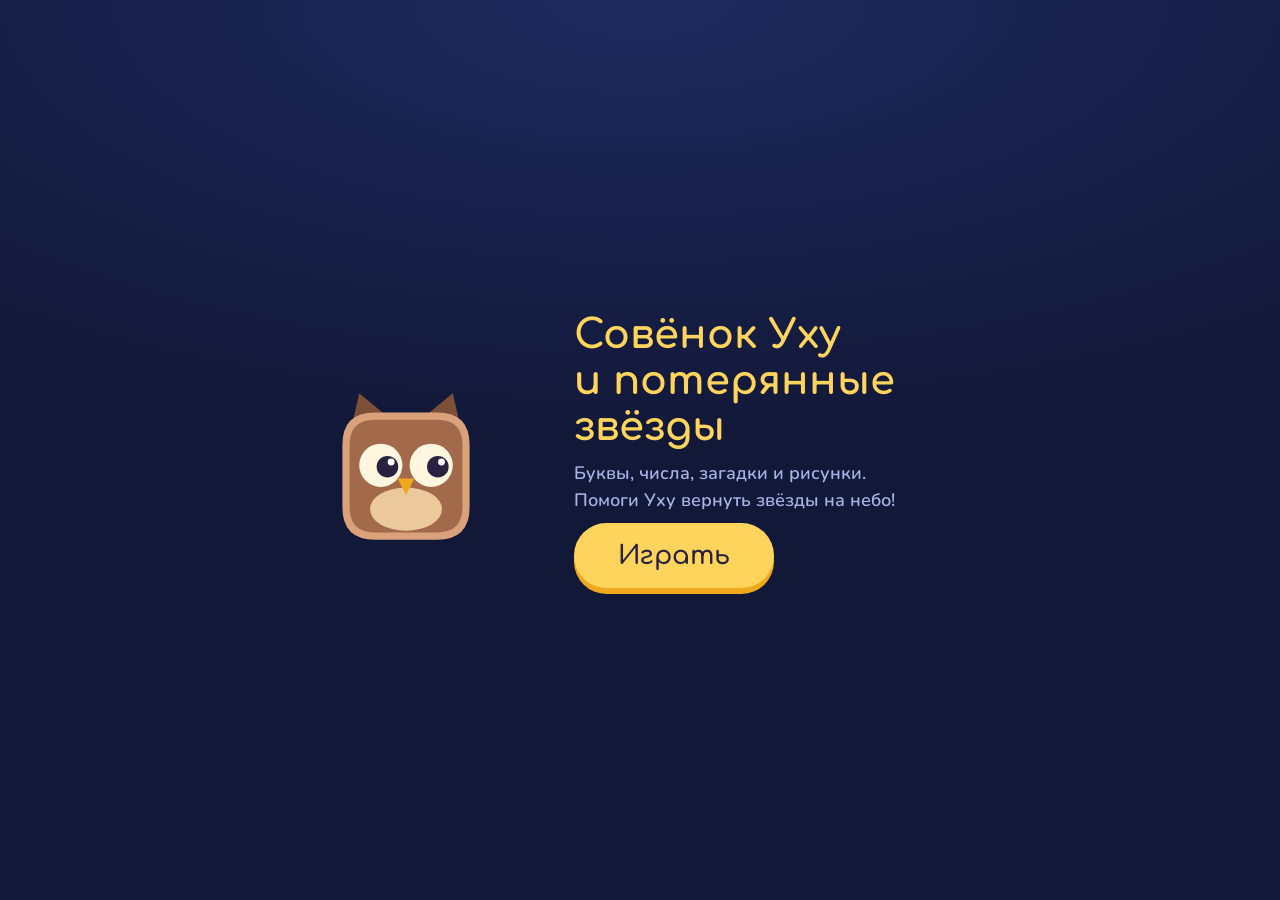
==== kidsgame/src/main/assets/index.html @ 571effa1 "Kids game 7.0: Uhu speaks (Android text-to-speech) - Native TextToSpeech bridge (ru-RU, offline when" ====
<!doctype html>
<html lang="ru">
<head>
<meta charset="utf-8">
<meta name="viewport" content="width=device-width,initial-scale=1,viewport-fit=cover">
<meta name="theme-color" content="#121838">
<title>Совёнок Уху и звёзды</title>
<style>
@font-face{font-family:"Comfortaa";src:url("fonts/Comfortaa-var.ttf") format("truetype");font-weight:300 700;font-display:swap}
@font-face{font-family:"Nunito";src:url("fonts/Nunito-var.ttf") format("truetype");font-weight:200 1000;font-display:swap}
/* Layout: one-screen phone app, a stack of full-height screens over a single night-sky world (deliberately dark-only) */
:root{
  --sky:#121838; --sky2:#1e2a5e; --card:#28357a; --card-hi:#3646a0; --line:#4a5bb8;
  --ink:#f5f2ff; --muted:#aab2e6;
  --star:#ffd45c; --star-deep:#f0a91c;
  --ok:#5fd39a; --no:#ff8a94;
  --paper:#fff6e0; --paper-ink:#2a2140;
  --f-display:'Comfortaa','Nunito',system-ui,sans-serif;
  --f-body:'Nunito',system-ui,-apple-system,'Segoe UI',Roboto,sans-serif;
  --r:22px;
  color-scheme:dark;
}
html{height:100%;box-sizing:border-box;background:var(--sky)}
*,*::before,*::after{box-sizing:inherit}
[hidden]{display:none!important}
body{height:100%;margin:0;color:var(--ink);font-family:var(--f-body);font-weight:600;font-size:18px;
  background:radial-gradient(120% 70% at 50% 0%,var(--sky2) 0%,var(--sky) 70%) var(--sky);
  -webkit-tap-highlight-color:transparent;user-select:none;-webkit-user-select:none;overflow:hidden;touch-action:manipulation}
#app{height:100%;max-width:1280px;margin:0 auto;position:relative}
.screen{position:absolute;inset:0;display:flex;flex-direction:column;padding:12px 16px 16px;gap:12px;overflow:hidden}
button{font:inherit;color:inherit;border:0;background:none;cursor:pointer;touch-action:manipulation}
button:focus-visible{outline:4px solid var(--star);outline-offset:3px}
h1,h2{font-family:var(--f-display);margin:0;text-wrap:balance;font-weight:700}

/* bars */
.bar{display:flex;align-items:center;gap:10px;min-height:52px}
.bar .grow{flex:1;min-width:0}
.icon-btn{width:52px;height:52px;border-radius:50%;background:var(--card);display:grid;place-items:center;flex:none}
.icon-btn svg{width:26px;height:26px}
.icon-btn:active{transform:scale(.92)}
.dots{display:flex;gap:8px;justify-content:center}
.dots i{width:14px;height:14px;border-radius:50%;background:var(--card-hi);transition:background .3s,transform .3s}
.dots i.done{background:var(--star);transform:scale(1.15)}
.dots i.now{background:var(--muted)}

/* start */
#start{align-items:center;justify-content:center;text-align:center;gap:20px}
#start .owl{width:min(52vw,220px)}
#start h1{font-size:clamp(30px,8vw,44px);line-height:1.15;color:var(--star)}
#start p{margin:0;color:var(--muted);max-width:30ch;line-height:1.45}
.big-btn{background:var(--star);color:var(--paper-ink);font-family:var(--f-display);font-size:26px;padding:18px 44px;border-radius:999px;box-shadow:0 6px 0 var(--star-deep)}
.big-btn:active{transform:translateY(4px);box-shadow:0 2px 0 var(--star-deep)}
.big-btn[disabled]{opacity:.45;cursor:default}

/* map */
.sky-wrap{flex:1;min-height:140px;position:relative;border-radius:var(--r);overflow:hidden;background:linear-gradient(180deg,#0b1030,#18225a)}
#skyCanvas{position:absolute;inset:0;width:100%;height:100%}
.sky-count{position:absolute;left:14px;top:10px;font-weight:800;color:var(--star);font-size:16px;letter-spacing:.02em}
.owl-row{display:flex;align-items:flex-end;gap:10px}
.owl-row .owl{width:78px;flex:none}
.bubble{flex:1;min-width:0;background:var(--paper);color:var(--paper-ink);border-radius:20px 20px 20px 6px;padding:12px 14px;font-size:17px;line-height:1.35;text-align:left}
.places{display:grid;grid-template-columns:1fr 1fr;gap:12px}
.place{background:var(--card);border-radius:var(--r);padding:12px 12px 10px;display:flex;flex-direction:column;align-items:flex-start;gap:4px;text-align:left;box-shadow:0 5px 0 #18215a;min-height:112px}
.place:active{transform:translateY(3px);box-shadow:0 2px 0 #18215a}
.place .glyph{font-family:var(--f-display);font-size:34px;line-height:1;color:var(--g)}
.place b{font-size:18px;font-weight:900;line-height:1.25}
.place small{color:var(--muted);font-size:13px;font-weight:700}
.lvl{display:flex;gap:4px;margin-top:auto}
.lvl i{width:9px;height:9px;border-radius:50%;background:var(--card-hi)}
.lvl i.on{background:var(--g)}

/* task */
.prompt{text-align:center;font-size:20px;font-weight:800;color:var(--muted);min-height:1.4em;text-wrap:balance}
.q{flex:1;min-height:0;display:flex;flex-direction:column;align-items:center;justify-content:center;gap:14px;text-align:center}
.letter{font-family:var(--f-body);font-weight:900;font-size:min(36vw,150px);line-height:1;color:var(--star)}
.letter small{font-size:.55em;margin-left:.15em;color:var(--ink)}
.word{font-weight:900;font-size:clamp(44px,15vw,78px);letter-spacing:.06em;color:var(--star);line-height:1.1}
.riddle{font-size:clamp(24px,7vw,32px);font-weight:800;line-height:1.35;max-width:22ch}
.pic{font-size:min(30vw,130px);line-height:1.1}
.shadow-card{background:var(--paper);border-radius:50%;width:min(52vw,220px);aspect-ratio:1;max-width:100%;display:grid;place-items:center}
.sil{filter:brightness(0);opacity:.85;font-size:min(30vw,130px);line-height:1}
.grp{display:flex;flex-wrap:wrap;justify-content:center;gap:4px;max-width:92%;font-size:clamp(30px,9vw,44px);line-height:1.1}
.grp .x{position:relative;opacity:.35}
.grp .x::after{content:"";position:absolute;left:-4%;right:-4%;top:48%;height:5px;border-radius:3px;background:var(--no);transform:rotate(-20deg)}
.eq{display:flex;align-items:center;justify-content:center;gap:8px;flex-wrap:wrap}
.eq .grp{max-width:40%}
.op{font-size:44px;font-weight:900;color:var(--star)}
.expr{font-size:clamp(40px,13vw,64px);font-weight:900;font-variant-numeric:tabular-nums;letter-spacing:.04em}
.expr .gap{display:inline-block;min-width:1.1em;border-bottom:6px solid var(--star);color:var(--star)}
.row{display:flex;flex-wrap:wrap;justify-content:center;align-items:center;gap:8px}
.row .cell{width:min(14vw,62px);aspect-ratio:1;display:grid;place-items:center;border-radius:14px;background:var(--card)}
.row .cell svg{width:80%;height:80%}
.row .cell.ask{border:3px dashed var(--star);background:none;color:var(--star);font-size:30px;font-weight:900}
.row.nums .cell{font-size:clamp(24px,7vw,32px);font-weight:900;font-variant-numeric:tabular-nums}
.row.mem .cell{width:min(17vw,76px);font-size:min(11vw,48px)}
.hintdots{display:flex;flex-wrap:wrap;justify-content:center;gap:6px;max-width:300px}
.hintdots i{width:18px;height:18px;border-radius:50%;background:var(--star)}
.hintdots i.minus{background:none;border:3px solid var(--no)}
.countdown{font-family:var(--f-display);font-size:28px;color:var(--star);text-align:center;padding:20px}
.slots{display:flex;gap:8px;justify-content:center;flex-wrap:wrap}
.slot{min-width:86px;height:64px;border-radius:14px;border:3px dashed var(--line);display:grid;place-items:center;font-size:30px;font-weight:900;padding:0 10px}
.slot.full{border:3px solid var(--ok);background:rgba(95,211,154,.15)}

.opts{display:grid;gap:12px;grid-template-columns:repeat(var(--cols,3),1fr)}
.opt{background:var(--card);border-radius:var(--r);min-height:96px;display:grid;place-items:center;padding:8px;box-shadow:0 5px 0 #18215a;transition:background .2s,opacity .2s}
.opt:active{transform:translateY(3px);box-shadow:0 2px 0 #18215a}
.opt .emo{font-size:clamp(46px,14vw,64px);line-height:1}
.opt .num{font-size:clamp(38px,11vw,52px);font-weight:900;font-variant-numeric:tabular-nums}
.opt .wd{font-size:clamp(26px,8vw,36px);font-weight:900;letter-spacing:.05em}
.opt svg{width:60px;height:60px}
.opt.ok{background:var(--ok);color:var(--paper-ink);box-shadow:0 5px 0 #2e9a68}
.opt.no{opacity:.35;animation:shake .4s}
.opt.hint{animation:pulse 1s infinite}
.opt.gone{visibility:hidden}
.opt.syl .wd{font-size:30px}
@keyframes shake{20%,60%{transform:translateX(-8px)}40%,80%{transform:translateX(8px)}}
@keyframes pulse{50%{box-shadow:0 0 0 6px var(--star)}}

/* reward */
#reward{align-items:center;justify-content:center;text-align:center;gap:18px}
.bigstar{width:min(56vw,230px);animation:pop .9s cubic-bezier(.2,1.6,.4,1) both, glow 2s 1s infinite}
@keyframes pop{from{transform:scale(0) rotate(-120deg)}to{transform:none}}
@keyframes glow{50%{filter:drop-shadow(0 0 22px var(--star))}}
#reward h2{font-size:clamp(28px,8vw,38px);color:var(--star)}
#reward p{margin:0;color:var(--muted);font-size:19px;max-width:28ch;line-height:1.4}

/* studio */
.studio-cards{display:grid;grid-template-columns:1fr;gap:12px}
.gallery{display:grid;grid-template-columns:repeat(4,1fr);gap:8px}
.gallery img{width:100%;aspect-ratio:4/3;object-fit:cover;border-radius:10px;background:var(--paper)}
.label{font-size:14px;font-weight:800;letter-spacing:.06em;text-transform:uppercase;color:var(--muted)}
.empty{color:var(--muted);font-size:15px}
.canvas-wrap{flex:1;min-height:0;display:flex;align-items:center;justify-content:center}
#paint{background:#fff;border-radius:16px;touch-action:none;max-width:100%;max-height:100%}
.tools{display:flex;flex-wrap:wrap;gap:8px;justify-content:center}
.sw{width:40px;height:40px;border-radius:50%;border:3px solid transparent;flex:none}
.sw.on{border-color:var(--ink);transform:scale(1.12)}
.tool{height:44px;min-width:44px;padding:0 12px;border-radius:999px;background:var(--card);font-weight:800;font-size:15px;display:inline-flex;align-items:center;justify-content:center;gap:6px}
.tool.on{background:var(--star);color:var(--paper-ink)}
.tool .dot{border-radius:50%;background:currentColor}
.stamps{display:flex;gap:6px;justify-content:center;flex-wrap:wrap}
.stamps button{font-size:28px;width:44px;height:44px;border-radius:12px;background:var(--card)}
.stamps button.on{background:var(--star)}

/* parents */
#parents{background:var(--sky);overflow-y:auto}
.pcard{background:var(--card);border-radius:18px;padding:14px;display:flex;flex-direction:column;gap:10px}
.prow{display:flex;align-items:center;gap:10px}
.prow .grow{flex:1;min-width:0}
.prow small{display:block;color:var(--muted);font-size:14px;line-height:1.3}
.step{width:44px;height:44px;border-radius:50%;background:var(--card-hi);font-size:24px;font-weight:900}
.lvnum{width:28px;text-align:center;font-size:22px;font-weight:900;color:var(--star);font-variant-numeric:tabular-nums}
.toggle{min-width:76px;height:40px;border-radius:999px;background:var(--card-hi);font-weight:800;font-size:15px}
.toggle.on{background:var(--ok);color:var(--paper-ink)}
.danger{background:none;border:2px solid var(--no);color:var(--no);border-radius:999px;padding:10px 16px;font-weight:800}
.note{color:var(--muted);font-size:14px;line-height:1.45;margin:0}
.hold{position:relative;overflow:hidden}
.hold::after{content:"";position:absolute;inset:auto 0 0 0;height:4px;background:var(--star);transform:scaleX(0);transform-origin:left}
.hold.holding::after{transition:transform 1.2s linear;transform:scaleX(1)}
.ico{font-size:1.25em;margin-right:.35em;vertical-align:-.1em}
.prompt.hinted{color:var(--star)}
.praise{position:absolute;left:50%;top:38%;transform:translate(-50%,-50%);font-family:var(--f-display);font-size:clamp(34px,10vw,48px);color:var(--star);text-shadow:0 4px 0 #0b1030;pointer-events:none;z-index:6;white-space:nowrap;animation:praise 1.1s ease-out forwards}
@keyframes praise{0%{opacity:0;transform:translate(-50%,-30%) scale(.6)}25%{opacity:1;transform:translate(-50%,-50%) scale(1.1)}80%{opacity:1}100%{opacity:0;transform:translate(-50%,-80%) scale(1)}}
.icon-btn.off{opacity:.45}
.toast{position:absolute;left:50%;bottom:24px;transform:translateX(-50%);background:var(--paper);color:var(--paper-ink);padding:10px 16px;border-radius:999px;font-weight:800;font-size:15px;white-space:nowrap;z-index:5}

.lid{transform-box:fill-box;transform-origin:center top;transform:scaleY(0);animation:blink 5s infinite}
@keyframes blink{0%,92%,100%{transform:scaleY(0)}95%{transform:scaleY(1)}}
@media (prefers-reduced-motion:reduce){*{animation:none!important;transition:none!important}}
@media (max-height:640px){.place{min-height:92px}.opt{min-height:80px}.owl-row .owl{width:60px}}

/* ---- neon runner (Geometry Dash-like look, own art) ---- */
:root{--neon:#29e3ff;--neon2:#ff4fd8;--lime:#4dffa8}
.places .place{min-height:88px;padding:10px 12px 8px}
.places .place .glyph{font-size:28px}
.timepill{align-self:center;background:var(--card);border-radius:999px;padding:4px 14px;font-size:14px;font-weight:800;color:var(--muted);font-variant-numeric:tabular-nums}
.timepill.low{color:var(--paper-ink);background:var(--star)}
.banner{position:absolute;left:50%;top:calc(env(safe-area-inset-top,0px) + 70px);transform:translateX(-50%);background:var(--star);color:var(--paper-ink);padding:10px 18px;border-radius:999px;font-weight:900;font-size:16px;z-index:8;white-space:nowrap;box-shadow:0 6px 0 var(--star-deep);animation:bannerIn .4s both}
@keyframes bannerIn{from{transform:translate(-50%,-30px);opacity:0}}

#run{gap:10px}
.qcard{flex:0 0 38%;min-height:0;background:var(--card);border-radius:var(--r);display:flex;flex-direction:column;padding:10px 12px;gap:6px;overflow:hidden}
.qcard .prompt{font-size:18px;min-height:0}
.qcard .q{gap:8px}
.qcard .letter{font-size:min(24vw,15vh)}
.qcard .word{font-size:clamp(36px,11vw,60px)}
.qcard .pic{font-size:min(22vw,14vh)}
.qcard .riddle{font-size:clamp(19px,5.6vw,26px)}
.qcard .grp{font-size:clamp(22px,6.5vw,32px)}
.qcard .expr{font-size:clamp(32px,10vw,50px)}
.qcard .shadow-card{width:min(34vw,22vh)}
.qcard .sil{font-size:min(20vw,13vh)}
.qcard .row .cell{width:min(11vw,46px)}
.qcard .row.mem .cell{width:min(14vw,58px);font-size:min(9vw,36px)}
.qcard .slot{min-width:70px;height:52px;font-size:24px}
.qcard .hintdots i{width:14px;height:14px}
.qcard .owl{width:70px!important}
.runmsg{display:flex;flex-direction:column;align-items:center;gap:6px}
.runmsg b{font-family:var(--f-display);font-size:clamp(26px,8vw,36px);color:var(--neon);text-shadow:0 0 14px rgba(41,227,255,.6)}
.runmsg small{color:var(--muted);font-size:15px;font-weight:700}
.stage{flex:1;min-height:200px;position:relative;border-radius:var(--r);overflow:hidden;touch-action:none}
.stage canvas,#chCanvas{position:absolute;inset:0;width:100%;height:100%;display:block}
.portals{position:absolute;right:3%;top:5%;bottom:17%;width:47%;display:flex;flex-direction:column;justify-content:center;gap:8px}
.portal{flex:1;max-height:104px;min-height:50px;border-radius:999px;border:4px solid var(--pc,#29e3ff);background:rgba(8,12,40,.78);box-shadow:0 0 16px var(--pc),inset 0 0 12px var(--pc);display:grid;place-items:center;padding:4px 10px;animation:portalIn .35s both}
.portal .emo{font-size:clamp(30px,9vw,44px);line-height:1}
.portal .num{font-size:clamp(30px,9vw,40px);font-weight:900;font-variant-numeric:tabular-nums}
.portal .wd{font-size:clamp(17px,5.2vw,25px);font-weight:900;letter-spacing:.04em}
.portal svg{width:40px;height:40px}
.portal.ok{--pc:#5fd39a;background:rgba(95,211,154,.4)}
.portal.no{opacity:.3;filter:grayscale(1);animation:shake .4s}
.portal.hint{animation:pulse 1s infinite}
.portals.out .portal{transition:opacity .25s,transform .25s;opacity:0;transform:scale(1.15)}
@keyframes portalIn{from{transform:translateX(70px);opacity:0}}

/* challenge */
#chal{padding:0;gap:0;background:#060818}
.hud{position:absolute;left:0;right:0;top:0;display:flex;align-items:center;gap:10px;padding:calc(env(safe-area-inset-top,0px) + 10px) 14px 10px;z-index:2}
.pbar{flex:1;height:14px;border-radius:999px;background:rgba(255,255,255,.12);overflow:hidden;border:2px solid rgba(255,255,255,.25)}
.pbar i{display:block;height:100%;width:0;background:linear-gradient(90deg,var(--lime),var(--neon));border-radius:999px}
.hud .pct{font-weight:900;font-variant-numeric:tabular-nums;min-width:3.2em;text-align:right}
.attempt{position:absolute;left:0;right:0;top:calc(env(safe-area-inset-top,0px) + 72px);text-align:center;font-family:var(--f-display);font-size:22px;color:rgba(255,255,255,.8);pointer-events:none;z-index:2}
.chover{position:absolute;inset:0;display:flex;align-items:center;justify-content:center;padding:16px;background:rgba(6,8,24,.6);z-index:3}
.chcard{background:var(--card);border-radius:24px;padding:22px 18px;display:flex;flex-direction:column;align-items:center;gap:12px;text-align:center;max-width:340px;width:100%}
.chcard h2{color:var(--star);font-size:28px}
.chcard p{margin:0;color:var(--muted);line-height:1.4}
.btnrow{display:flex;gap:10px;flex-wrap:wrap;justify-content:center}
.btn2{background:var(--card-hi);border-radius:999px;padding:12px 20px;font-weight:900;font-size:17px}
.btn2.main{background:var(--star);color:var(--paper-ink);box-shadow:0 4px 0 var(--star-deep)}
.btn2:active{transform:translateY(2px)}
.levels{display:flex;flex-direction:column;gap:12px;overflow-y:auto;min-height:0}
.lvcard{background:var(--card);border-radius:var(--r);padding:14px;display:flex;flex-direction:column;gap:8px;border:2px solid var(--lc,var(--neon));box-shadow:0 0 14px rgba(41,227,255,.15)}
.lvcard.locked{opacity:.55;border-color:var(--line);box-shadow:none}
.lvhead{display:flex;align-items:baseline;gap:10px}
.lvhead b{font-family:var(--f-display);font-size:20px;flex:1;min-width:0}
.diff{color:var(--star);letter-spacing:2px;font-size:18px}
.lvmeta{color:var(--muted);font-size:14px;font-weight:700}

/* wardrobe */
.skins{display:grid;grid-template-columns:repeat(3,1fr);gap:10px;overflow-y:auto;min-height:0;padding-bottom:8px}
.skin{background:var(--card);border-radius:18px;padding:10px 6px 8px;display:flex;flex-direction:column;align-items:center;gap:4px;border:3px solid transparent}
.skin.on{border-color:var(--star)}
.skin canvas{width:64px;height:64px}
.skin b{font-size:15px}
.skin small{color:var(--muted);font-size:12px;font-weight:800}
.skin.locked canvas{opacity:.3;filter:grayscale(1)}

/* lock & pin */
#lock{align-items:center;justify-content:center;text-align:center;gap:16px}
#lock .owl{width:min(46vw,190px)}
#lock h1{font-size:clamp(30px,8vw,40px);color:var(--star)}
#lock p{margin:0;color:var(--muted);max-width:30ch;line-height:1.45;font-size:18px}
.clock{font-family:var(--f-display);font-size:clamp(36px,11vw,52px);color:var(--ink);font-variant-numeric:tabular-nums}
.linkbtn{color:var(--muted);font-weight:800;font-size:15px;padding:10px 14px;border-radius:999px;border:2px solid var(--line)}
#pin{align-items:center;justify-content:center;gap:18px;text-align:center}
#pin h2{font-size:22px;max-width:22ch}
#pin p{margin:0;color:var(--muted);font-size:15px;min-height:1.3em}
.pindots{display:flex;gap:14px}
.pindots i{width:20px;height:20px;border-radius:50%;border:3px solid var(--muted)}
.pindots i.on{background:var(--star);border-color:var(--star)}
.pindots.bad{animation:shake .4s}
.pinpad{display:grid;grid-template-columns:repeat(3,72px);gap:14px}
.pinpad button{width:72px;height:72px;border-radius:50%;background:var(--card);font-size:28px;font-weight:900}
.pinpad button:active{background:var(--card-hi)}
.seg{display:flex;flex-wrap:wrap;gap:6px}
.seg button{padding:8px 12px;border-radius:999px;background:var(--card-hi);font-weight:800;font-size:15px}
.seg button.on{background:var(--star);color:var(--paper-ink)}
.ptitle{font-weight:900;font-size:17px}


/* v3: attempts, friends, modes, builder */
.dots i.gold{background:var(--star);transform:scale(1.15)}
.dots i.half{background:#c9d2ff;transform:scale(1.05)}
.dots i.miss{background:var(--no)}
.tries{margin-left:.5em;color:var(--no);letter-spacing:2px;font-size:.95em}
.portals.cool .portal:not(.ok){opacity:.55;pointer-events:none}
.bigstar.dim{filter:grayscale(1) brightness(.6);animation:pop .9s cubic-bezier(.2,1.6,.4,1) both}
.modes{flex-wrap:nowrap;overflow-x:auto;padding-bottom:4px;flex:none}
.modes button{white-space:nowrap}
.wscroll{overflow-y:auto;min-height:0;display:flex;flex-direction:column;gap:10px;padding-bottom:10px}
.wscroll .skins{overflow:visible;flex:none;min-height:auto}
#bName{font-size:17px!important;white-space:nowrap;overflow:hidden;text-overflow:ellipsis;min-width:0}
.bstage{min-height:240px}
.btools{flex:none}
.btools .tool{height:40px;padding:0 10px;font-size:14px}
#bPos{width:100%;accent-color:var(--star)}
#build .bar .btn2{padding:10px 14px;font-size:15px}

/* ===== landscape layout (the app is locked to landscape) ===== */
.screen{padding:10px max(14px,env(safe-area-inset-right,0px)) 10px max(14px,env(safe-area-inset-left,0px));gap:10px}
.col{display:flex;flex-direction:column;gap:10px;min-width:0;min-height:0}
.scroll{overflow-y:auto}
.split{flex:1;min-height:0;display:flex;gap:14px}
.split>.col{flex:1}
.panel{flex:0 0 clamp(220px,34%,320px)!important}
.bar{min-height:44px}
.icon-btn{width:44px;height:44px}
.icon-btn svg{width:22px;height:22px}
#start,#reward,#lock{flex-direction:row;align-items:center;justify-content:center;gap:clamp(18px,5vw,48px);text-align:left}
#start .col,#reward .col,#lock .col{align-items:flex-start;max-width:420px}
#start .owl{width:auto;height:min(62vh,230px)}
#start h1{font-size:clamp(26px,6.5vh,40px)}
#reward .bigstar{width:auto;height:min(58vh,220px)}
#reward h2{font-size:clamp(24px,7vh,34px)}
#reward p{font-size:17px}
#lock .owl{width:auto;height:min(56vh,200px)}
#lock h1{font-size:clamp(26px,7vh,38px)}
#lock .clock{font-size:clamp(32px,10vh,48px)}
#map{flex-direction:row;gap:14px}
.mapL{flex:1.05;display:flex;flex-direction:column;gap:8px;min-width:0;min-height:0}
.mapL .sky-wrap{min-height:90px}
.mapL .owl-row .owl{width:56px}
.mapL .bubble{font-size:14px;padding:8px 12px;line-height:1.3}
#map .places{flex:1;grid-template-columns:repeat(3,1fr);grid-template-rows:1fr 1fr;align-content:stretch;gap:10px}
#map .places .place{min-height:0;padding:10px}
#map .places .place b{font-size:16px;line-height:1.3}
#map .places .place small{font-size:12px}
#map .places .place .glyph{font-size:26px}
#run{flex-direction:row;gap:12px}
#run .qcard{flex:0 0 40%;height:100%;padding:8px 12px 10px}
.qbar{min-height:44px;gap:8px}
.qbar .dots i{width:12px;height:12px}
.qcard .prompt{font-size:16px}
.qcard .letter{font-size:min(26vh,15vw)}
.qcard .word{font-size:clamp(32px,11vh,56px)}
.qcard .pic{font-size:min(22vh,12vw)}
.qcard .riddle{font-size:clamp(17px,5vh,24px)}
.qcard .grp{font-size:clamp(20px,6vh,30px)}
.qcard .expr{font-size:clamp(28px,10vh,46px)}
.qcard .shadow-card{width:min(36vh,22vw)}
.qcard .sil{font-size:min(22vh,13vw)}
.qcard .row .cell{width:min(10vh,5.5vw,46px)}
.qcard .row.mem .cell{width:min(13vh,7vw,58px);font-size:min(8vh,4.5vw,34px)}
.qcard .slot{min-width:60px;height:46px;font-size:22px}
#run .stage{flex:1;height:100%;min-height:0}
.portals{width:44%;top:4%;bottom:15%;gap:6px}
.portal{min-height:40px;max-height:92px}
.portal .emo{font-size:clamp(26px,8vh,40px)}
.portal .num{font-size:clamp(24px,8vh,36px)}
.portal .wd{font-size:clamp(15px,4.6vh,22px)}
.hud .attempt{position:static;font-size:16px;white-space:nowrap;min-width:6.5em;text-align:center}
.hud{padding:8px max(14px,env(safe-area-inset-right,0px)) 8px max(14px,env(safe-area-inset-left,0px))}
.chcard{max-width:420px}
#chsel .levels{display:grid;grid-template-columns:repeat(auto-fill,minmax(250px,1fr));align-content:start}
#chsel #modeHelp{margin:0}
.wscroll .skins,.skins{grid-template-columns:repeat(auto-fill,minmax(104px,1fr))}
.skin canvas{width:66px;height:66px}
.pgrid{display:grid;grid-template-columns:repeat(auto-fill,minmax(300px,1fr));gap:12px;overflow-y:auto;min-height:0;align-content:start;padding-bottom:10px}
#parents{overflow:hidden}
#pin{flex-direction:row;gap:clamp(24px,6vw,60px)}
#pin .col{align-items:center;text-align:center;max-width:260px}
.pinpad{grid-template-columns:repeat(3,58px);gap:10px}
.pinpad button{width:58px;height:58px;font-size:24px}
#studio .gallery{grid-template-columns:repeat(3,1fr)}
#studio .owl-row .owl{width:64px}
.studio-cards .place{min-height:100px}
#draw .split{gap:12px}
#draw .canvas-wrap{flex:1}
#draw .panel{justify-content:center}
#draw .sw{width:34px;height:34px}
#draw .stamps button{width:38px;height:38px;font-size:24px}
#draw .tool{height:38px}
#draw .bar .prompt{font-size:16px}
#build .bstage{flex:1;min-height:0}
#build .btools{justify-content:flex-start}
#build .seg button{padding:6px 10px;font-size:14px}
.toast{bottom:16px}
.banner{top:calc(env(safe-area-inset-top,0px) + 12px)}

/* v5: keys, accessories */
.gatekeys{display:grid;grid-template-columns:repeat(3,1fr);gap:12px}
.keycard{min-height:130px}
.keycard.got{border:3px solid var(--star)}
.keycard .glyph{font-size:34px}
.chtimer{font-weight:900;color:var(--star);font-variant-numeric:tabular-nums;font-size:18px}

/* v6: emotions */
.herocv{cursor:pointer;touch-action:manipulation;flex:none;display:block}
#mapHero{width:88px;height:88px}
#startHero{width:min(64vh,240px);height:min(64vh,240px)}
.rewArt{position:relative;flex:none}
#rewHero{position:absolute;right:-30%;bottom:-12%;width:62%;height:62%}

/* v6: new task types */
.gapl{display:inline-block;min-width:.8em;border-bottom:5px solid var(--star);color:var(--star);line-height:1}
.qcard .pic.sm{font-size:min(13vh,8vw)}
.house{display:flex;flex-direction:column;align-items:center}
.roof{width:150px;height:54px;background:var(--star);clip-path:polygon(50% 0,100% 100%,0 100%);display:flex;align-items:flex-end;justify-content:center;color:var(--paper-ink);font-weight:900;font-size:26px;padding-bottom:2px}
.rooms{display:flex;border:4px solid var(--star);border-top:0;border-radius:0 0 10px 10px}
.rooms span{width:62px;height:52px;display:grid;place-items:center;font-size:30px;font-weight:900}
.rooms span+span{border-left:4px solid var(--star)}
.q{color:var(--star)}
.cmp{display:flex;align-items:center;justify-content:center;gap:12px;width:100%}
.cmp .cmpgrp{max-width:40%}
.cmpgap{font-size:34px;font-weight:900;color:var(--star);border:3px dashed var(--star);border-radius:12px;padding:0 12px;line-height:1.3}
.qcard .riddle.story{font-size:clamp(15px,4.6vh,21px);line-height:1.4;max-width:30ch}
.sudoku{display:grid;grid-template-columns:repeat(4,1fr);gap:3px;width:min(52vh,210px);aspect-ratio:1}
.sc{background:var(--card-hi);border-radius:6px;display:grid;place-items:center;font-size:min(6vh,24px);line-height:1}
.sc.ask{border:3px dashed var(--star);background:none;color:var(--star);font-weight:900}
.sc.empty{background:rgba(255,255,255,.06)}
.sudoku .sc:nth-child(4n+3){margin-left:4px}
.sudoku .sc:nth-child(n+9){margin-top:4px}
.sudoku .sc:nth-child(n+13){margin-top:0}
.qcard .row.seq .cell{width:min(14vh,7vw,60px);font-size:min(8vh,4.4vw,34px)}
.arrow{color:var(--muted);font-size:20px;font-weight:900}
.qcard .row.seq{flex-wrap:nowrap;gap:4px}
.qcard .word{font-size:clamp(26px,min(11vh,4.6vw),56px);letter-spacing:.03em}

.swatch{display:inline-block;width:14px;height:14px;border-radius:4px;border:2px solid;vertical-align:-2px;margin-right:5px}
#progCode{width:100%;font:12px/1.35 monospace;background:var(--card-hi);color:var(--ink);border:0;border-radius:10px;padding:8px;word-break:break-all;resize:vertical}
</style>
</head>
<body>

<svg width="0" height="0" style="position:absolute" aria-hidden="true">
  <symbol id="owl" viewBox="0 0 100 112">
    <path d="M20 34 L27 6 L44 24 Z" fill="#7d4f36"/>
    <path d="M80 34 L73 6 L56 24 Z" fill="#7d4f36"/>
    <ellipse cx="50" cy="64" rx="39" ry="44" fill="#a2694a"/>
    <path d="M13 60 Q2 84 22 100 Q20 80 24 64 Z" fill="#7d4f36"/>
    <path d="M87 60 Q98 84 78 100 Q80 80 76 64 Z" fill="#7d4f36"/>
    <ellipse cx="50" cy="78" rx="24" ry="27" fill="#ecc99d"/>
    <path d="M38 72 q4 4 8 0 M54 72 q4 4 8 0 M44 84 q4 4 8 0 M38 94 q4 4 8 0 M54 94 q4 4 8 0" stroke="#c9a173" stroke-width="2.4" fill="none" stroke-linecap="round"/>
    <circle cx="34" cy="46" r="16" fill="#fff6e0"/><circle cx="66" cy="46" r="16" fill="#fff6e0"/>
    <circle cx="36" cy="47" r="8" fill="#2a2140"/><circle cx="64" cy="47" r="8" fill="#2a2140"/>
    <circle cx="39" cy="44" r="2.6" fill="#fff"/><circle cx="67" cy="44" r="2.6" fill="#fff"/>
    <ellipse class="lid" cx="34" cy="38" rx="17" ry="17" fill="#a2694a"/>
    <ellipse class="lid" cx="66" cy="38" rx="17" ry="17" fill="#a2694a"/>
    <path d="M44 57 L56 57 L50 68 Z" fill="#f0a91c"/>
    <path d="M36 108 l4 -6 l4 6 M56 108 l4 -6 l4 6" stroke="#f0a91c" stroke-width="3.5" fill="none" stroke-linecap="round" stroke-linejoin="round"/>
  </symbol>
  <symbol id="i-home" viewBox="0 0 24 24"><path d="M3 11 12 3l9 8v10h-6v-6H9v6H3z" fill="currentColor"/></symbol>
  <symbol id="i-music" viewBox="0 0 24 24"><path d="M9 17.5V5l11-2v12.5" stroke="currentColor" stroke-width="2.2" fill="none" stroke-linejoin="round"/><circle cx="6.5" cy="17.5" r="3" fill="currentColor"/><circle cx="17.5" cy="15.5" r="3" fill="currentColor"/></symbol>
  <symbol id="i-speak" viewBox="0 0 24 24"><path d="M4 9h4l5-4v14l-5-4H4z" fill="currentColor"/><path d="M16 8a5 5 0 0 1 0 8M18.5 5.5a8.5 8.5 0 0 1 0 13" stroke="currentColor" stroke-width="2" fill="none" stroke-linecap="round"/></symbol>
  <symbol id="i-gear" viewBox="0 0 24 24"><path d="M12 8.5a3.5 3.5 0 1 0 0 7 3.5 3.5 0 0 0 0-7Zm9 4.6v-2.2l-2.4-.6a7 7 0 0 0-.7-1.7l1.3-2.1-1.6-1.6-2.1 1.3a7 7 0 0 0-1.7-.7L13.1 3h-2.2l-.6 2.4a7 7 0 0 0-1.7.7L6.5 4.8 4.9 6.4l1.3 2.1a7 7 0 0 0-.7 1.7L3 10.9v2.2l2.4.6c.2.6.4 1.2.7 1.7l-1.3 2.1 1.6 1.6 2.1-1.3c.5.3 1.1.5 1.7.7l.6 2.5h2.2l.6-2.5c.6-.2 1.2-.4 1.7-.7l2.1 1.3 1.6-1.6-1.3-2.1c.3-.5.5-1.1.7-1.7z" fill="currentColor"/></symbol>
  <symbol id="star" viewBox="0 0 100 100"><path d="M50 4 L62 36 L96 38 L69 59 L79 93 L50 73 L21 93 L31 59 L4 38 L38 36 Z" fill="#ffd45c" stroke="#f0a91c" stroke-width="4" stroke-linejoin="round"/></symbol>
  <symbol id="owl-sleep" viewBox="0 0 100 112">
    <path d="M20 34 L27 6 L44 24 Z" fill="#7d4f36"/><path d="M80 34 L73 6 L56 24 Z" fill="#7d4f36"/>
    <ellipse cx="50" cy="64" rx="39" ry="44" fill="#a2694a"/>
    <path d="M13 60 Q2 84 22 100 Q20 80 24 64 Z" fill="#7d4f36"/><path d="M87 60 Q98 84 78 100 Q80 80 76 64 Z" fill="#7d4f36"/>
    <ellipse cx="50" cy="78" rx="24" ry="27" fill="#ecc99d"/>
    <path d="M24 46 Q34 54 44 46 M56 46 Q66 54 76 46" stroke="#2a2140" stroke-width="3.5" fill="none" stroke-linecap="round"/>
    <path d="M44 57 L56 57 L50 68 Z" fill="#f0a91c"/>
    <text x="74" y="22" font-family="Comfortaa,sans-serif" font-size="14" fill="#ffd45c">z</text><text x="84" y="12" font-family="Comfortaa,sans-serif" font-size="10" fill="#ffd45c">z</text>
  </symbol>
</svg>

<div id="app">
  <section class="screen" id="start">
    <canvas class="herocv" id="startHero" aria-label="Совёнок Уху — нажми на него"></canvas>
    <div class="col">
      <h1>Совёнок Уху<br>и потерянные звёзды</h1>
      <p>Буквы, числа, загадки и рисунки. Помоги Уху вернуть звёзды на небо!</p>
      <button class="big-btn" id="playBtn">Играть</button>
    </div>
  </section>

  <section class="screen" id="map" hidden>
    <div class="mapL">
    <div class="bar">
      <div class="grow"><h2 id="skyTitle" style="font-size:20px">Небо № 1</h2></div>
      <button class="icon-btn music-btn" aria-label="Музыка"><svg><use href="#i-music"/></svg></button>
      <button class="icon-btn hold" id="gearBtn" aria-label="Для взрослых: удерживай"><svg><use href="#i-gear"/></svg></button>
    </div>
    <div class="sky-wrap"><canvas id="skyCanvas"></canvas><div class="sky-count" id="skyCount"></div></div>
    <div class="timepill" id="timePill" hidden></div>
    <div class="owl-row">
      <canvas class="herocv" id="mapHero" aria-label="Совёнок Уху — нажми на него"></canvas>
      <div class="bubble" id="bubble"></div>
    </div>
    </div>
    <div class="places">
      <button class="place" data-go="read" style="--g:#4dffa8"><span class="glyph">Аа</span><b>Лес букв</b><span class="lvl" data-lvl="read"></span></button>
      <button class="place" data-go="math" style="--g:#29e3ff"><span class="glyph">2+3</span><b>Река чисел</b><span class="lvl" data-lvl="math"></span></button>
      <button class="place" data-go="logic" style="--g:#c78bff"><span class="glyph">?!</span><b>Пещера загадок</b><span class="lvl" data-lvl="logic"></span></button>
      <button class="place" data-go="chal" style="--g:#ff4fd8"><span class="glyph">▲▲</span><b>Испытание</b><small id="chalNote">5 режимов и строитель</small></button>
      <button class="place" data-go="art" style="--g:#ffb36b"><span class="glyph">✎</span><b>Мастерская</b><small>рисуем и сочиняем</small></button>
      <button class="place" data-go="ward" style="--g:#ffd45c"><span class="glyph">◆</span><b>Гардероб</b><small id="wardNote">наряды Уху</small></button>
    </div>
  </section>

  <section class="screen" id="run" hidden>
    <div class="qcard">
      <div class="bar qbar">
        <button class="icon-btn" data-home aria-label="На карту"><svg><use href="#i-home"/></svg></button>
        <div class="grow dots" id="dots"></div>
        <button class="icon-btn" id="sayBtn" aria-label="Повторить задание"><svg><use href="#i-speak"/></svg></button>
        <button class="icon-btn music-btn" aria-label="Музыка"><svg><use href="#i-music"/></svg></button>
      </div>
      <div class="prompt" id="prompt"></div><div class="q" id="q"></div>
    </div>
    <div class="stage" id="runStage"><canvas id="runCanvas"></canvas><div class="portals" id="portals"></div></div>
  </section>

  <section class="screen" id="chsel" hidden>
    <div class="bar">
      <button class="icon-btn" data-home aria-label="На карту"><svg><use href="#i-home"/></svg></button>
      <h2 class="grow" style="font-size:22px">Испытание</h2>
      <span class="chtimer" id="chTimer"></span>
      <button class="icon-btn music-btn" aria-label="Музыка"><svg><use href="#i-music"/></svg></button>
    </div>
    <div class="seg modes" id="modeTabs"></div>
    <p class="note" id="modeHelp" style="font-size:15px"></p>
    <div class="levels" id="levels"></div>
  </section>

  <section class="screen" id="chal" hidden>
    <canvas id="chCanvas"></canvas>
    <div class="hud">
      <button class="icon-btn" id="chHome" aria-label="Выйти"><svg><use href="#i-home"/></svg></button>
      <div class="pbar"><i id="chBar"></i></div>
      <span class="pct" id="chPct">0%</span>
      <span class="attempt" id="chAttempt"></span>
      <button class="icon-btn music-btn" aria-label="Музыка"><svg><use href="#i-music"/></svg></button>
    </div>
    <div class="chover" id="chOver" hidden>
      <div class="chcard">
        <h2 id="chOverTitle">Уровень пройден!</h2>
        <p id="chOverText"></p>
        <div class="btnrow"><button class="btn2" id="chAgain">Ещё раз</button><button class="btn2 main" id="chToList">К уровням</button></div>
      </div>
    </div>
  </section>

  <section class="screen" id="gate" hidden>
    <div class="bar">
      <button class="icon-btn" data-home aria-label="На карту"><svg><use href="#i-home"/></svg></button>
      <h2 class="grow" style="font-size:22px">Испытание закрыто</h2>
    </div>
    <div class="split">
      <div class="col" style="justify-content:center">
        <div class="owl-row"><svg class="owl"><use href="#owl"/></svg><div class="bubble" id="gateText"></div></div>
      </div>
      <div class="col" style="justify-content:center"><div class="gatekeys" id="gateKeys"></div></div>
    </div>
  </section>

  <section class="screen" id="wardrobe" hidden>
    <div class="bar">
      <button class="icon-btn" data-home aria-label="На карту"><svg><use href="#i-home"/></svg></button>
      <h2 class="grow" style="font-size:22px">Гардероб</h2>
    </div>
    <div class="wscroll">
      <div class="label">Друзья Уху — выбери, кто бежит</div>
      <div class="skins" id="heroes"></div>
      <div class="label" id="skinsLabel">Цвет</div>
      <div class="skins" id="skins"></div>
      <div class="label" id="accLabel">Аксессуар</div>
      <div class="skins" id="accs"></div>
    </div>
  </section>

  <section class="screen" id="build" hidden>
    <div class="bar">
      <button class="icon-btn" id="bBack" aria-label="Назад"><svg><use href="#i-home"/></svg></button>
      <h2 class="grow" style="font-size:20px" id="bName">Мой уровень</h2>
      <button class="btn2" id="bTest">Проверить</button>
      <button class="btn2 main" id="bSave">Сохранить</button>
    </div>
    <div class="split">
      <div class="col">
        <div class="stage bstage"><canvas id="bCanvas"></canvas></div>
        <input type="range" id="bPos" min="-1" max="294" step="1" value="-1" aria-label="Прокрутка уровня">
      </div>
      <div class="col panel scroll">
        <div class="label">Старт</div>
        <div class="seg" id="bModes"></div>
        <div class="label">Музыка</div>
        <div class="seg" id="bMusic"></div>
        <div class="label">Фон</div>
        <div class="seg" id="bBg"></div>
        <div class="label">Что ставим</div>
        <div class="tools btools" id="bTools"></div>
        <p class="note" style="font-size:13px;margin:0">Тап по клетке — поставить или убрать. Двигай поле пальцем.</p>
        <div><button class="btn2" id="bClear">Очистить</button></div>
      </div>
    </div>
  </section>

  <section class="screen" id="lock" hidden>
    <svg class="owl"><use href="#owl-sleep"/></svg>
    <div class="col">
    <h1>Уху спит</h1>
    <p id="lockText">Время игры закончилось. Отдохни, погуляй, а потом возвращайся!</p>
    <div class="clock" id="lockClock"></div>
    <p id="lockAt"></p>
    <button class="linkbtn hold" id="lockAdult">Для взрослых</button>
    </div>
  </section>

  <section class="screen" id="pin" hidden>
    <div class="col">
      <h2 id="pinTitle">Код для взрослых</h2>
      <div class="pindots" id="pinDots"><i></i><i></i><i></i><i></i></div>
      <p id="pinMsg"></p>
    </div>
    <div class="pinpad" id="pinPad">
      <button data-k="1">1</button><button data-k="2">2</button><button data-k="3">3</button>
      <button data-k="4">4</button><button data-k="5">5</button><button data-k="6">6</button>
      <button data-k="7">7</button><button data-k="8">8</button><button data-k="9">9</button>
      <button data-k="x" aria-label="Отмена" style="font-size:26px">✕</button><button data-k="0">0</button><button data-k="b" aria-label="Стереть">⌫</button>
    </div>
  </section>

  <section class="screen" id="parents" hidden>
    <div class="bar">
      <button class="icon-btn" id="parentsBack" aria-label="Назад"><svg><use href="#i-home"/></svg></button>
      <h2 class="grow" style="font-size:22px">Для взрослых</h2>
    </div>
    <div class="pgrid">
    <div class="pcard">
      <div class="ptitle">Голос Уху</div>
      <div class="prow"><div class="grow">Озвучивать задания<small id="voiceNote"></small></div><button class="toggle" id="tVoice"></button></div>
      <div class="seg" id="rateSeg"></div>
      <div class="prow"><div class="grow">Читать задачки вслух<small>Задачки-истории в Реке чисел. Выключите, если ребёнок должен читать их сам.</small></div><button class="toggle" id="tStories"></button></div>
      <p class="note">Голос не читает слова и буквы, которые ребёнок учится читать в Лесу букв, — только задание и подсказки.</p>
      <div><button class="btn2" id="voiceTest">Проверить голос</button></div>
    </div>
    <div class="pcard">
      <div class="ptitle">Перенос прогресса</div>
      <p class="note">Код прогресса переносит звёзды, уровни, ключи, друзей, наряды, свои уровни и настройки в другую установку игры — например, из домашней версии в версию из RuStore. Рисунки не переносятся.</p>
      <div class="btnrow" style="justify-content:flex-start"><button class="btn2 main" id="expBtn">Отправить код прогресса</button><button class="btn2" id="impBtn">Вставить код</button></div>
      <textarea id="progCode" rows="3" hidden spellcheck="false"></textarea>
      <div class="btnrow" style="justify-content:flex-start" id="impRow" hidden><button class="btn2 main" id="impApply">Загрузить прогресс</button></div>
    </div>
    <div class="pcard">
      <div class="ptitle">Время игры</div>
      <div class="seg" id="limitSeg"></div>
      <p class="note" id="limitNote"></p>
      <div class="btnrow" style="justify-content:flex-start" id="limitBtns"></div>
    </div>
    <div class="pcard">
      <div class="ptitle">Код для взрослых</div>
      <p class="note" id="pinNote"></p>
      <div class="btnrow" style="justify-content:flex-start" id="pinBtns"></div>
    </div>
    <div class="pcard">
      <div class="ptitle">Испытание по ключам</div>
      <div class="prow"><div class="grow">Открывать только за ключи<small>Ключ — звезда в Лесу букв, на Реке чисел или в Пещере загадок. Три разных ключа открывают Испытание (вместе со строителем) на выбранное время.</small></div><button class="toggle" id="tChGate"></button></div>
      <div class="seg" id="chMinSeg"></div>
      <p class="note" id="chNote"></p>
      <div class="btnrow" style="justify-content:flex-start"><button class="btn2" id="chOpenNow">Открыть сейчас</button></div>
    </div>
    <div class="pcard" id="levelsCard"></div>
    <div class="pcard">
      <div class="prow"><div class="grow">Музыка<small>Мелодии в общественном достоянии в собственной аранжировке: «Ah vous dirai-je, Maman» (1761), Бетховен — «Ода к радости» и «К Элизе», Григ — «В пещере горного короля», Джоплин — «The Entertainer», а также собственная мелодия Испытания. Записи не используются: всё играет синтезатор внутри игры.</small></div><button class="toggle" id="tMusic"></button></div>
      <div class="prow"><div class="grow">Звуки</div><button class="toggle" id="tSound"></button></div>
    </div>
    <div class="pcard">
      <p class="note">Голоса в игре нет, поэтому в первый раз объясните ребёнку задания. У каждого типа задания своя иконка. На каждое задание две попытки. После первой ошибки вверху появляется подсказка, а порталы на 1,5 секунды блокируются, чтобы нельзя было быстро перебирать ответы. После второй ошибки правильный портал светится, и Уху проходит через него без очка.</p>
      <p class="note">Раунд — 5 заданий. Ответ с первой попытки даёт 1 очко, со второй — ½. Звезда — от 4 очков. Уровень растёт сам после двух раундов подряд почти без ошибок и снижается, если ошибок много. Прогресс хранится только в этом телефоне.</p>
      <div><button class="danger" id="resetBtn">Сбросить прогресс</button></div>
      <p class="note">Конфиденциальность: игра не собирает и не передаёт никаких данных, не использует интернет, рекламу и покупки. Всё хранится только на этом телефоне.</p>
      <p class="note" id="verNote"></p>
    </div>
    </div>
  </section>

  <section class="screen" id="reward" hidden>
    <div class="rewArt"><svg class="bigstar" id="rewStar"><use href="#star"/></svg><canvas class="herocv" id="rewHero" aria-label="Твой герой"></canvas></div>
    <div class="col">
      <h2 id="rewTitle">Звезда найдена!</h2>
      <p id="rewText"></p>
      <div class="btnrow"><button class="btn2" id="rewAgain" hidden>Ещё раз</button><button class="big-btn" id="rewBtn">Дальше</button></div>
    </div>
  </section>

  <section class="screen" id="studio" hidden>
    <div class="bar">
      <button class="icon-btn" data-home aria-label="На карту"><svg><use href="#i-home"/></svg></button>
      <h2 class="grow" style="font-size:22px">Мастерская</h2>
    </div>
    <div class="split">
      <div class="col">
        <div class="owl-row">
          <svg class="owl"><use href="#owl"/></svg>
          <div class="bubble">Здесь нет правильных ответов. Придумывай что хочешь!</div>
        </div>
        <div class="studio-cards">
          <button class="place" id="goDraw" style="--g:#ffb36b"><span class="glyph">✎</span><b>Рисунок</b><small>Уху даст тему</small></button>
        </div>
      </div>
      <div class="col scroll">
        <div class="label">Твои рисунки</div>
        <div class="gallery" id="gallery"></div>
      </div>
    </div>
  </section>

  <section class="screen" id="draw" hidden>
    <div class="bar">
      <button class="icon-btn" id="drawBack" aria-label="Назад"><svg><use href="#i-home"/></svg></button>
      <div class="grow prompt" id="drawPrompt" style="text-align:left;color:var(--ink)"></div>
    </div>
    <div class="split">
    <div class="canvas-wrap" id="canvasWrap"><canvas id="paint"></canvas></div>
    <div class="col panel">
    <div class="tools" id="colors"></div>
    <div class="stamps" id="stamps"></div>
    <div class="tools">
      <button class="tool" data-size="6"><span class="dot" style="width:6px;height:6px"></span></button>
      <button class="tool on" data-size="14"><span class="dot" style="width:12px;height:12px"></span></button>
      <button class="tool" data-size="30"><span class="dot" style="width:20px;height:20px"></span></button>
      <button class="tool" id="eraser">Ластик</button>
      <button class="tool" id="undo">Назад</button>
      <button class="tool" id="clear">Чисто</button>
      <button class="tool on" id="drawDone">Готово</button>
    </div>
    </div>
    </div>
  </section>

</div>

<script>
(function(){
'use strict';
const $=s=>document.querySelector(s);
const $$=s=>Array.from(document.querySelectorAll(s));
const rnd=n=>Math.floor(Math.random()*n);
const pick=a=>a[rnd(a.length)];
const shuffle=a=>{a=a.slice();for(let i=a.length-1;i>0;i--){const j=rnd(i+1);[a[i],a[j]]=[a[j],a[i]];}return a;};
const sample=(a,k)=>shuffle(a).slice(0,k);
const clamp=(v,a,b)=>Math.max(a,Math.min(b,v));

/* ---------- data ---------- */
const WORDS=[
 ['КОТ','🐱','КОТ'],['ДОМ','🏠','ДОМ'],['СОК','🧃','СОК'],['КИТ','🐳','КИТ'],['СЫР','🧀','СЫР'],
 ['МЯЧ','⚽','МЯЧ'],['ЁЖ','🦔','ЁЖ'],['ЛЕВ','🦁','ЛЕВ'],['НОС','👃','НОС'],['ГРИБ','🍄','ГРИБ'],
 ['ТОРТ','🎂','ТОРТ'],['СЛОН','🐘','СЛОН'],['ВОЛК','🐺','ВОЛК'],['ЗОНТ','☂️','ЗОНТ'],['КЛЮЧ','🔑','КЛЮЧ'],
 ['ШАР','🎈','ШАР'],['МЫШЬ','🐭','МЫШЬ'],['ЛИСА','🦊','ЛИ-СА'],['ЛУНА','🌙','ЛУ-НА'],['РЫБА','🐟','РЫ-БА'],
 ['СОВА','🦉','СО-ВА'],['РОЗА','🌹','РО-ЗА'],['ЗАЯЦ','🐰','ЗА-ЯЦ'],['УТКА','🦆','УТ-КА'],['ГРУША','🍐','ГРУ-ША'],
 ['БАНАН','🍌','БА-НАН'],['АРБУЗ','🍉','АР-БУЗ'],['ЛИМОН','🍋','ЛИ-МОН'],['ВИШНЯ','🍒','ВИШ-НЯ'],['КНИГА','📖','КНИ-ГА'],
 ['ЗВЕЗДА','⭐','ЗВЕЗ-ДА'],['ЛОДКА','⛵','ЛОД-КА'],['ПЧЕЛА','🐝','ПЧЕ-ЛА'],['ЖИРАФ','🦒','ЖИ-РАФ'],['МАШИНА','🚗','МА-ШИ-НА'],
 ['РАКЕТА','🚀','РА-КЕ-ТА'],['КОНФЕТА','🍬','КОН-ФЕ-ТА'],['ЯБЛОКО','🍎','ЯБ-ЛО-КО'],['ОБЛАКО','☁️','ОБ-ЛА-КО'],['САМОЛЁТ','✈️','СА-МО-ЛЁТ'],
 ['АВТОБУС','🚌','АВ-ТО-БУС'],['СОЛНЦЕ','☀️','СОЛН-ЦЕ'],['ПОЕЗД','🚂','ПО-ЕЗД'],['КОРОВА','🐮','КО-РО-ВА'],['СОБАКА','🐶','СО-БА-КА'],
 ['ЛЯГУШКА','🐸','ЛЯ-ГУШ-КА'],['ПИНГВИН','🐧','ПИН-ГВИН'],['ЦВЕТОК','🌼','ЦВЕ-ТОК'],['ДЕРЕВО','🌳','ДЕ-РЕ-ВО'],['МЕДВЕДЬ','🐻','МЕД-ВЕДЬ'],
 ['КУРИЦА','🐔','КУ-РИ-ЦА'],['ЧЕРЕПАХА','🐢','ЧЕ-РЕ-ПА-ХА'],['БАБОЧКА','🦋','БА-БОЧ-КА']
].map(([w,e,s])=>({w,e,s:s.split('-')}));

const RIDDLES=[
 ['Он жёлтый и светит днём.','☀️',['🌙','⭐']],
 ['Она рыжая и хитрая. Живёт в лесу.','🦊',['🐰','🐻']],
 ['Он большой и серый. У него длинный хобот.','🐘',['🐭','🦒']],
 ['Она летает и делает мёд.','🐝',['🦆','🦉']],
 ['Его едят на день рождения. На нём горят свечи.','🎂',['🍬','🍎']],
 ['У него на спине колючие иголки.','🦔',['🐱','🐟']],
 ['Он летит к звёздам.','🚀',['🚌','⛵']],
 ['Он нужен, когда идёт дождь.','☂️',['🔑','📖']],
 ['Она светит ночью на небе.','🌙',['☀️','🌳']],
 ['У неё очень длинная шея.','🦒',['🐘','🐸']],
 ['Он говорит «мяу».','🐱',['🐶','🐮']],
 ['Она говорит «му» и даёт молоко.','🐮',['🐔','🐶']],
 ['Он едет по рельсам и гудит.','🚂',['🚗','✈️']],
 ['Её читают. В ней много букв.','📖',['⚽','🎈']],
 ['Он круглый и зелёный, а внутри красный.','🍉',['🍋','🍌']],
 ['Она прыгает и квакает.','🐸',['🐰','🐟']],
 ['Она носит свой домик на спине.','🐢',['🦔','🐧']],
 ['Он птица, но не летает. Живёт на льду.','🐧',['🦉','🦆']],
 ['Она жёлтая и очень кислая.','🍋',['🍌','🍐']],
 ['Ночью она не спит и говорит «у-ху».','🦉',['🐔','🐝']]
];

const CATS={
 fruit:['🍎','🍐','🍌','🍉','🍋','🍒','🍓','🍇'],
 animal:['🐱','🐶','🐰','🦊','🐻','🐘','🦁','🐮'],
 transport:['🚗','🚌','🚂','✈️','🚀','⛵','🚲'],
 clothes:['👕','👖','🧦','🧢','👗','🧤'],
 sky:['☀️','🌙','⭐','☁️','🌈']
};
const SHADOWS=['🐘','🦒','🐰','🦆','🐢','🦔','🐌','✈️','🚀','☂️','🍌','🍐','🎈','🔑','🐟','🦉','🐧','🌳','🍄','🦋','🐱','🚲'];
const COUNT_ITEMS=['🍎','🍐','🍓','⭐','🐟','🎈','🍬','🌸','🐞','🍄'];
const SHAPES=['circle','square','tri','star','heart'];
const COLORS=['#ff6b6b','#4dabf7','#69db7c','#ffd43b','#c08cff'];

const PRAISE=['Молодец!','Верно!','Отлично!','Умница!','Здорово!','Так держать!','Правильно!'];
const TRY=['Попробуй ещё!','Почти! Ещё разок.','Подумай ещё.'];
const DRAW_TOPICS=['Нарисуй дом для совёнка Уху','Нарисуй Ветер. Какой он?','Нарисуй свою звезду','Нарисуй, что видно из твоего окна','Нарисуй самого смешного зверя','Нарисуй подарок для мамы-совы','Нарисуй ракету, чтобы долететь до звёзд','Нарисуй, какая сегодня погода','Нарисуй свою любимую игрушку','Нарисуй сказочный лес ночью'];
const STAMPS=['⭐','🌙','🌳','🏠','🌸','☁️','🦉','🐱'];
const PAINT=['#2a2140','#e8434f','#ff9a1f','#ffd43b','#3fbf6a','#3a8de0','#8a5ad6','#8a5a3c','#ff8fc7'];

const LEVEL_NAMES={
 read:['Первая буква слова','Читаем короткие слова','Слово к картинке','Слоги: собери и посчитай','Загадки и пропущенная гласная','Пропущенная буква, слоги','Длинные слова'],
 math:['Считаем до 10','Сложение, больше-меньше','Вычитание, домики чисел','Примеры до 10, сравнение','До 20 и пропуски','Задачки до 10','Задачки до 20'],
 logic:['Узоры и тени','Что лишнее, что потом','Узоры, память, что потом','Числовые ряды','Сложные ряды, что сначала','Судоку 4×4','Судоку посложнее']
};
const MAX_LEVEL=7;
const SUBJ_NAMES={read:'Чтение',math:'Счёт',logic:'Логика'};
const SECTION_NAMES={read:'Лес букв',math:'Река чисел',logic:'Пещера загадок'};
const PER_SKY=20;


const SKINS=[
 {id:'classic',name:'Уху',body:'#a2694a',belly:'#ecc99d',ear:'#7d4f36',line:'#d9a27a',need:0},
 {id:'neon',name:'Неон',body:'#16285e',belly:'#29e3ff',ear:'#29e3ff',line:'#29e3ff',glow:'#29e3ff',need:3},
 {id:'mint',name:'Мятный',body:'#3fbf8f',belly:'#c9f5df',ear:'#2a8f69',line:'#9ff0c8',need:6},
 {id:'berry',name:'Ягодный',body:'#e2508a',belly:'#ffd0e2',ear:'#a8336a',line:'#ff9cc4',need:10},
 {id:'night',name:'Ночной',body:'#2c2350',belly:'#6b5bb5',ear:'#18122e',line:'#a99bff',glow:'#a99bff',need:15},
 {id:'gold',name:'Золотой',body:'#f0a91c',belly:'#ffe9a6',ear:'#c07f0c',line:'#ffd45c',glow:'#ffd45c',need:20},
 {id:'fire',name:'Огонь',body:'#ff5a1f',belly:'#ffc04d',ear:'#c2330a',line:'#ffd45c',glow:'#ff7a2a',trail:'#ff9a3c',ch:0},
 {id:'ghost',name:'Призрак',body:'rgba(225,232,255,.7)',belly:'#ffffff',ear:'#c9d2ff',line:'#ffffff',glow:'#ffffff',ch:1},
 {id:'rainbow',name:'Радуга',rainbow:true,belly:'#ffffff',line:'#ffffff',glow:'#ffffff',ch:2},
 {id:'cosmos',name:'Космос',body:'#0d0b2e',belly:'#ff4fd8',ear:'#3a2a8a',line:'#ff4fd8',glow:'#ff4fd8',ch:4},
 {id:'ice',name:'Лёд',body:'#9fe3ff',belly:'#ffffff',ear:'#5bb8e0',line:'#e6f8ff',glow:'#bdf0ff',ch:6},
 {id:'candy',name:'Конфетный',body:'#ff9ccf',belly:'#fff1a8',ear:'#c45a95',line:'#ffffff',ch:8},
 {id:'shadow',name:'Тень',body:'#111216',belly:'#3b3d47',ear:'#000000',line:'#4dffa8',glow:'#4dffa8',trail:'#4dffa8',ch:10}
];
/* Friends of Uhu: playable characters. */
const HEROES=[
 {id:'owl',name:'Совёнок Уху',need:0},
 {id:'fox',name:'Лисёнок Рыжик',need:4},
 {id:'bunny',name:'Зайка Пуша',need:8},
 {id:'hedgehog',name:'Ёжик Колючка',ch:3},
 {id:'frog',name:'Лягушонок Квак',ch:5},
 {id:'penguin',name:'Пингвинёнок Пинг',ch:7},
 {id:'cat',name:'Котёнок Мур',ch:9},
 {id:'wind',name:'Ветерок',ch:11}
];
/* Accessories any friend can wear. */
const ACCS=[
 {id:'',name:'Без',need:0},
 {id:'cap',name:'Кепка',need:5},
 {id:'glasses',name:'Очки',need:9},
 {id:'bow',name:'Бантик',need:12},
 {id:'scarf',name:'Шарф',need:16},
 {id:'crown',name:'Корона',ch:2}
];
const KEY_SUBJ=['read','math','logic'];
const MODES={cube:{name:'Кубик',col:'#4dffa8',letter:'К'},ship:{name:'Ракета',col:'#ff4fd8',letter:'Р'},ball:{name:'Шарик',col:'#ffb02e',letter:'Ш'},ufo:{name:'НЛО',col:'#ffd45c',letter:'Н'},wave:{name:'Волна',col:'#29e3ff',letter:'В'}};
const TH_BLUE={bg1:'#0a2a66',bg2:'#06102e',line:'#29e3ff',block:'rgba(41,227,255,.14)',floor:'#040a1e'};
const TH_PINK={bg1:'#3d0a5c',bg2:'#12041f',line:'#ff4fd8',block:'rgba(255,79,216,.14)',floor:'#0d0216'};
const TH_ORANGE={bg1:'#5c1a0a',bg2:'#1a0603',line:'#ffb02e',block:'rgba(255,176,46,.14)',floor:'#140402'};
const TH_GREEN={bg1:'#0b4a2e',bg2:'#04160f',line:'#4dffa8',block:'rgba(77,255,168,.14)',floor:'#03120c'};
const TH_GOLD={bg1:'#4a3a06',bg2:'#140f02',line:'#ffd45c',block:'rgba(255,212,92,.14)',floor:'#110c01'};
const TH_VIOLET={bg1:'#2b1257',bg2:'#0c0420',line:'#c78bff',block:'rgba(199,139,255,.14)',floor:'#0a0318'};
/* Indexes 0-2 must stay as they are: saved progress (chBest/chDone) refers to them. */
const LEVELS=[
 {name:'Звёздная тропинка',mode:'cube',diff:1,need:0,speed:7,len:120,gap:[5,8],pool:['s1','s1','s2','b1','b1','step'],th:TH_BLUE},
 {name:'Неоновый лес',mode:'cube',diff:2,need:5,speed:8,len:170,gap:[4,7],pool:['s1','s2','b1','step','plat','platSpike','pad','s2'],th:TH_PINK},
 {name:'Вихрь Ветра',mode:'cube',diff:3,need:12,speed:9,len:220,gap:[3,6],pool:['s2','s3pad','step','plat','platSpike','orbGap','stairs','pad','s1'],th:TH_ORANGE},
 {name:'Взлёт',mode:'ship',diff:1,need:6,speed:6.5,len:130,gap:[6,9],ceil:7,pool:['gLow','gHigh'],th:TH_PINK},
 {name:'Тоннель',mode:'ship',diff:2,need:10,speed:7.5,len:170,gap:[5,7],ceil:7,pool:['gLow','gHigh','gMid','floorSp'],th:TH_VIOLET},
 {name:'Потолок',mode:'ball',diff:1,need:8,speed:6.5,len:130,gap:[6,9],ceil:5,pool:['fSp','cSp'],th:TH_ORANGE},
 {name:'Перевёртыш',mode:'ball',diff:2,need:13,speed:7.5,len:170,gap:[5,8],ceil:5,pool:['fSp','cSp','fcSp'],th:TH_GREEN},
 {name:'Прыг-скок',mode:'ufo',diff:1,need:10,speed:6,len:120,gap:[6,8],ceil:7,pool:['gate'],th:TH_GOLD},
 {name:'Облака',mode:'ufo',diff:2,need:15,speed:7,len:160,gap:[5,7],ceil:7,pool:['gate','gate','low'],th:TH_BLUE},
 {name:'Зигзаг',mode:'wave',diff:1,need:12,speed:6,len:120,gap:[6,8],ceil:7,pool:['gate'],th:TH_BLUE},
 {name:'Шторм',mode:'wave',diff:2,need:18,speed:7,len:160,gap:[5,7],ceil:7,pool:['gate','gate','spikes'],th:TH_VIOLET},
 {name:'Всё вместе',mode:'mix',diff:3,need:22,speed:7,ceil:7,mix:['cube','ship','ball','ufo','wave','cube'],th:TH_GREEN}
];
const RUN_THEMES={
 read:{bg1:'#0b3b2e',bg2:'#04160f',line:'#4dffa8',block:'rgba(77,255,168,.14)',floor:'#03120c'},
 math:{bg1:'#0b2a5b',bg2:'#040c22',line:'#29e3ff',block:'rgba(41,227,255,.14)',floor:'#030a1c'},
 logic:{bg1:'#2b1257',bg2:'#0c0420',line:'#c78bff',block:'rgba(199,139,255,.14)',floor:'#0a0318'}
};
const PORTAL_COLORS=['#29e3ff','#ff4fd8','#ffd45c','#4dffa8'];
const COOLDOWN=3*3600*1000, GRACE=3*60*1000;
/* Music a builder level can use (the child picks it). */
/* Backgrounds a builder level can use. */
const BG_THEMES=[
 ['neon','Неон',TH_GREEN],
 ['space','Космос',{bg1:'#05051a',bg2:'#1a0f4a',line:'#a99bff',block:'rgba(169,155,255,.16)',floor:'#05041a',deco:'stars'}],
 ['ocean','Океан',{bg1:'#0a5a8a',bg2:'#021a33',line:'#4de3ff',block:'rgba(77,227,255,.16)',floor:'#021226',deco:'bubbles'}],
 ['sunset','Закат',{bg1:'#ff8a5c',bg2:'#5b1a6e',line:'#ffd45c',block:'rgba(255,212,92,.18)',floor:'#2a0a3a',deco:'sun'}],
 ['candy','Конфеты',{bg1:'#ffb3d9',bg2:'#a35ad6',line:'#ffffff',block:'rgba(255,255,255,.22)',floor:'#6a2a8a',deco:'hearts'}],
 ['winter','Зима',{bg1:'#a8dcff',bg2:'#3a6aa8',line:'#ffffff',block:'rgba(255,255,255,.22)',floor:'#24456e',deco:'snow'}],
 ['lava','Вулкан',{bg1:'#4a0e00',bg2:'#120200',line:'#ff5a1f',block:'rgba(255,90,31,.18)',floor:'#1a0400',deco:'embers'}]
];
function bgTheme(id){const b=BG_THEMES.find(x=>x[0]===id);return b?b[2]:TH_GREEN;}
const BUILD_MUSIC=[['laser','⚡ Лазерный бит'],['drive','⚡ Космический драйв'],['pixel','⚡ Пиксельный рейв'],['challenge','Неоновый бит'],['king','Горный король'],['joplin','Регтайм'],['korob','Коробейники'],['turca','Турецкий марш'],['bells','Бубенцы'],['run','Ода к радости'],['elise','К Элизе'],['lullaby','Колыбельная']];
const LEVEL_MUSIC=['challenge','challenge','challenge','king','king','joplin','joplin','joplin','joplin','king','king','challenge'];
const STAR_POINTS=4;/* points out of 5 needed for a star: 1 for a first-try answer, 1/2 for a second try */

/* ---------- storage ---------- */
/* Keys and field names are kept from earlier versions so an update keeps all progress. */
const STORE='uhu-v1',GAL='uhu-gallery-v1',TSTORE='uhu-time-v1',CUSTOM='uhu-custom-v1';
const NL=LEVELS.length;
const DEF={stars:0,levels:{read:1,math:1,logic:1},good:{read:0,math:0,logic:0},music:true,sound:true,
  limit:0,pin:'',skin:'classic',hero:'owl',chBest:Array(NL).fill(0),chDone:Array(NL).fill(false),
  looks:{},keys:{read:false,math:false,logic:false},chMs:0,chGate:true,chMin:5,
  voice:true,voiceRate:1,voiceStories:true};
const clone=o=>JSON.parse(JSON.stringify(o));
function load(){
  try{const s=JSON.parse(localStorage.getItem(STORE)||'null');
    if(s&&typeof s==='object'){const p=Object.assign(clone(DEF),s);p.levels=Object.assign({},DEF.levels,s.levels);p.good=Object.assign({},DEF.good,s.good);
      p.chBest=LEVELS.map((_,i)=>(s.chBest||[])[i]||0);p.chDone=LEVELS.map((_,i)=>!!(s.chDone||[])[i]);
      if(!HEROES.some(h=>h.id===p.hero))p.hero='owl';
      if(!p.looks||typeof p.looks!=='object')p.looks={};p.keys=Object.assign({},DEF.keys,s.keys);return p;}}catch(e){}
  return clone(DEF);
}
let P=load();
function save(){try{localStorage.setItem(STORE,JSON.stringify(P));}catch(e){}}
let gallery=[];
try{gallery=JSON.parse(localStorage.getItem(GAL)||'[]')||[];}catch(e){gallery=[];}
function saveGallery(){try{localStorage.setItem(GAL,JSON.stringify(gallery));}catch(e){gallery.shift();try{localStorage.setItem(GAL,JSON.stringify(gallery));}catch(_){}}}
let TS={used:0,last:0,lockUntil:0,lockUp:0,warned:false};
try{const t=JSON.parse(localStorage.getItem(TSTORE)||'null');if(t&&typeof t==='object')TS=Object.assign(TS,t);}catch(e){}
function saveTS(){try{localStorage.setItem(TSTORE,JSON.stringify(TS));}catch(e){}}

/* ---------- sound & music ---------- */
let actx=null,sfxBus=null,musicBus=null,noiseBuf=null;
function ac(){
  if(!actx){try{actx=new (window.AudioContext||window.webkitAudioContext)();
    sfxBus=actx.createGain();sfxBus.connect(actx.destination);
    musicBus=actx.createGain();musicBus.gain.value=P.music?1:0;musicBus.connect(actx.destination);
    noiseBuf=actx.createBuffer(1,actx.sampleRate,actx.sampleRate);const d=noiseBuf.getChannelData(0);for(let i=0;i<d.length;i++)d[i]=Math.random()*2-1;
  }catch(e){}}
  if(actx&&actx.state==='suspended'&&!document.hidden)actx.resume();
  return actx;
}
function env(g,t,a,d,vol){g.gain.setValueAtTime(0,t);g.gain.linearRampToValueAtTime(vol,t+a);g.gain.exponentialRampToValueAtTime(.0005,t+d);}
function osc(bus,type,f,t,d,vol,f2){
  const o=actx.createOscillator(),g=actx.createGain();o.type=type;o.frequency.setValueAtTime(f,t);
  if(f2)o.frequency.exponentialRampToValueAtTime(f2,t+d*.8);
  env(g,t,.01,d,vol);o.connect(g).connect(bus);o.start(t);o.stop(t+d+.05);
}
function noise(bus,t,d,vol,type,freq){
  const s=actx.createBufferSource(),f=actx.createBiquadFilter(),g=actx.createGain();s.buffer=noiseBuf;f.type=type;f.frequency.value=freq;
  env(g,t,.003,d,vol);s.connect(f).connect(g).connect(bus);s.start(t);s.stop(t+d+.05);
}
function fx(fn){const c=ac();if(!c||!P.sound)return;fn(c.currentTime);}
const sfx={
  ok(){fx(t=>{osc(sfxBus,'sine',660,t,.18,.18);osc(sfxBus,'sine',880,t+.1,.3,.18);osc(sfxBus,'sine',1320,t+.2,.3,.08);});},
  no(){fx(t=>osc(sfxBus,'triangle',260,t,.25,.15,180));},
  tick(){fx(t=>osc(sfxBus,'sine',740,t,.12,.12));},
  jump(){fx(t=>osc(sfxBus,'square',330,t,.1,.035,660));},
  orb(){fx(t=>{osc(sfxBus,'sine',990,t,.15,.1);osc(sfxBus,'sine',1480,t+.04,.15,.07);});},
  pad(){fx(t=>osc(sfxBus,'sine',300,t,.25,.12,1200));},
  spark(){fx(t=>osc(sfxBus,'sine',1568,t,.12,.06,2093));},
  bump(){fx(t=>noise(sfxBus,t,.12,.12,'lowpass',900));},
  crash(){fx(t=>{noise(sfxBus,t,.45,.3,'lowpass',1400);osc(sfxBus,'sawtooth',220,t,.35,.08,50);});},
  cp(){fx(t=>{osc(sfxBus,'sine',1046,t,.2,.1);osc(sfxBus,'sine',1568,t+.08,.25,.08);});},
  star(){fx(t=>[523,659,784,1047,1319].forEach((f,i)=>osc(sfxBus,'sine',f,t+i*.11,.4,.14)));},
  hoot(){fx(t=>{osc(sfxBus,'sine',560,t,.22,.13,470);osc(sfxBus,'sine',470,t+.26,.34,.13,440);});},
  giggle(){fx(t=>[700,820,760,900,840,1000].forEach((f,i)=>osc(sfxBus,'triangle',f,t+i*.07,.09,.08)));},
  boing(){fx(t=>osc(sfxBus,'sine',180,t,.35,.14,720));},
  kiss(){fx(t=>{osc(sfxBus,'sine',1400,t,.08,.08,900);osc(sfxBus,'sine',1100,t+.12,.12,.06);});},
  pop(){fx(t=>osc(sfxBus,'sine',400,t,.12,.12,900));},
  dizzy(){fx(t=>{for(let i=0;i<6;i++)osc(sfxBus,'sine',700-i*60+(i%2?40:-40),t+i*.09,.12,.07);});},
  sad(){fx(t=>osc(sfxBus,'sine',440,t,.45,.08,300));}
};

/* Music. Lullaby = "Ah vous dirai-je, Maman" (folk tune, 1761, public domain), own arrangement.
   Challenge track = original composition written for this game. Everything is synthesized. */
const mtof=m=>440*Math.pow(2,(m-69)/12);
const LUL_MEL=[[60,1],[60,1],[67,1],[67,1],[69,1],[69,1],[67,2],[65,1],[65,1],[64,1],[64,1],[62,1],[62,1],[60,2]];
const LUL_B=[[67,1],[67,1],[65,1],[65,1],[64,1],[64,1],[62,2]];
const LUL_SONG=[...LUL_MEL,...LUL_B,...LUL_B,...LUL_MEL];
const LUL_BASS=[48,48,53,48,53,48,55,48, 48,53,48,55,48,53,48,55, 48,48,53,48,53,48,55,48];
const LUL_EV={};(()=>{let b=0;LUL_SONG.forEach(([m,l])=>{LUL_EV[b*2]=[m,l];b+=l;});})();
const LUL_LEN=100;/* eighth-note steps: 48 beats of tune + 2 beats rest */
function box(f,t,d,vol){[[1,vol],[2,vol*.25],[3,vol*.08]].forEach(([h,v])=>osc(musicBus,'sine',f*h,t,d,v));}
function padNote(f,t,d,vol){const o=actx.createOscillator(),g=actx.createGain();o.type='triangle';o.frequency.value=f;env(g,t,.08,d,vol);o.connect(g).connect(musicBus);o.start(t);o.stop(t+d+.05);}
function kick(t,vol){const o=actx.createOscillator(),g=actx.createGain();o.frequency.setValueAtTime(130,t);o.frequency.exponentialRampToValueAtTime(42,t+.14);env(g,t,.003,.2,vol);o.connect(g).connect(musicBus);o.start(t);o.stop(t+.25);}
function lullabyStep(step,t,sp,drums){
  const s=step%LUL_LEN,loop=Math.floor(step/LUL_LEN),ev=LUL_EV[s];
  if(ev)box(mtof(ev[0]+(loop%2?12:0)),t,ev[1]*2*sp*1.5,drums?.055:.07);
  if(s<96&&s%4===0){const r=LUL_BASS[s/4];padNote(mtof(r),t,sp*4.4,.05);}
  if(s<96&&s%4===2){const r=LUL_BASS[(s-2)/4];padNote(mtof(r+7),t,sp*2.4,.025);}
  if(drums&&s<96){if(s%2===0)kick(t,.16);else noise(musicBus,t,.04,.035,'highpass',7000);if(s%4===2)noise(musicBus,t,.1,.05,'bandpass',1800);}
}
const CH_ROOTS=[45,41,48,43];/* Am F C G */
const CH_SCALE=[57,60,62,64,67,69,72,74,76];/* A minor pentatonic */
const CH_LEAD=[[4,-1,5,4,2,-1,0,2],[4,-1,5,7,5,-1,4,2],[2,-1,4,2,0,-1,1,0],[1,2,4,-1,5,4,2,-1],
               [6,-1,5,4,5,-1,7,6],[5,-1,4,2,4,-1,5,4],[2,-1,4,5,4,-1,2,1],[0,1,2,-1,4,-1,0,-1]];
function challengeStep(step,t,sp){
  const s=step%64,bar=Math.floor(s/8),i=s%8,root=CH_ROOTS[bar%4];
  if(i%2===0)kick(t,.22);else noise(musicBus,t,.05,.05,'highpass',7500);
  if(i===2||i===6)noise(musicBus,t,.14,.13,'bandpass',1600);
  osc(musicBus,'triangle',mtof(root+(i%2?12:0)),t,sp*.9,.09);
  const n=CH_LEAD[bar][i];
  if(n>=0&&step>=16){osc(musicBus,'square',mtof(CH_SCALE[n]),t,sp*1.1,.028);osc(musicBus,'sine',mtof(CH_SCALE[n]+12),t,sp*.9,.02);}
}
/* More public-domain melodies, own arrangements synthesized here (no recordings are used):
   Beethoven "Ode to Joy" (1824), Beethoven "Für Elise" (pub. 1867), Grieg "In the Hall of the Mountain King" (1876),
   Joplin "The Entertainer" (1902). Notes are [midi, length in steps]; 0 = rest. */
const ODE_A=[[64,2],[64,2],[65,2],[67,2],[67,2],[65,2],[64,2],[62,2],[60,2],[60,2],[62,2],[64,2]];
const ODE=[...ODE_A,[64,3],[62,1],[62,4],...ODE_A,[62,3],[60,1],[60,4],
  [62,2],[62,2],[64,2],[60,2],[62,2],[64,1],[65,1],[64,2],[60,2],[62,2],[64,1],[65,1],[64,2],[62,2],[60,2],[62,2],[55,4],
  ...ODE_A,[62,3],[60,1],[60,4]];
const ELISE_A=[[76,1],[75,1],[76,1],[75,1],[76,1],[71,1],[74,1],[72,1],[69,2],[0,1],[60,1],[64,1],[69,1],[71,2],[0,1],[64,1]];
const ELISE=[...ELISE_A,[68,1],[71,1],[72,2],[0,1],[64,1],...ELISE_A,[72,1],[71,1],[69,4],[0,2]];
const KING_A=[[59,1],[61,1],[62,1],[64,1],[66,1],[62,1],[66,2],[65,1],[61,1],[65,2],[64,1],[60,1],[64,2],
  [59,1],[61,1],[62,1],[64,1],[66,1],[62,1],[66,1],[71,1],[69,1],[66,1],[62,1],[66,1],[69,4]];
const KING=[...KING_A,...KING_A,...KING_A.map(([m,l])=>[m+7,l]),...KING_A];
/* Korobeiniki (Russian folk song, 19th c.), Mozart "Rondo alla Turca" (1783), Pierpont "Jingle Bells" (1857). */
const KOROB=[[76,2],[71,1],[72,1],[74,2],[72,1],[71,1],[69,2],[69,1],[72,1],[76,2],[74,1],[72,1],[71,3],[72,1],[74,2],[76,2],[72,2],[69,2],[69,4],
  [74,3],[77,1],[81,2],[79,1],[77,1],[76,3],[72,1],[76,2],[74,1],[72,1],[71,2],[71,1],[72,1],[74,2],[76,2],[72,2],[69,2],[69,4]];
const TURCA=[[71,1],[69,1],[68,1],[69,1],[72,4],[74,1],[72,1],[71,1],[72,1],[76,4],[77,1],[76,1],[75,1],[76,1],[83,1],[81,1],[80,1],[81,1],[83,1],[81,1],[80,1],[81,1],[84,4],
  [81,2],[84,2],[83,2],[81,2],[79,2],[81,2],[83,2],[81,2],[79,2],[81,2],[83,2],[81,2],[79,2],[78,2],[76,4],[0,4]];
const BELLS=[[64,2],[64,2],[64,4],[64,2],[64,2],[64,4],[64,2],[67,2],[60,3],[62,1],[64,8],[65,2],[65,2],[65,3],[65,1],[65,2],[64,2],[64,2],[64,1],[64,1],
  [64,2],[62,2],[62,2],[64,2],[62,4],[67,4],[64,2],[64,2],[64,4],[64,2],[64,2],[64,4],[64,2],[67,2],[60,3],[62,1],[64,8],[65,2],[65,2],[65,3],[65,1],
  [65,2],[64,2],[64,2],[64,1],[64,1],[67,2],[67,2],[65,2],[62,2],[60,8]];
const RAG_A=[[62,1],[63,1],[64,1],[72,2],[64,1],[72,2],[64,1],[72,6]];
const JOPLIN=[...RAG_A,[72,1],[74,1],[75,1],[76,1],[72,1],[74,1],[76,2],[71,1],[74,2],[72,5],
  ...RAG_A,[69,1],[67,1],[66,1],[69,1],[72,1],[76,2],[74,1],[72,1],[69,1],[74,6]];
function events(song){const ev={};let t=0;song.forEach(([m,l])=>{if(m)ev[t]=[m,l];t+=l;});return {ev,len:t};}
/* Original electronic tracks for the builder: four-on-the-floor kick, claps, hats, bass, arpeggio and a lead. Steps are 16ths. */
function edmTrack(o){
  const bars=o.chords.length;
  return {bpm:o.bpm,div:4,play(step,t,sp){
    const i=step%16,bar=Math.floor(step/16)%bars,[root,minor]=o.chords[bar],tones=[0,minor?3:4,7,12],intro=step<64;
    if(i%4===0)kick(t,.24);
    if(i===4||i===12)noise(musicBus,t,.13,.12,'bandpass',1500);
    if(!intro||i%2){noise(musicBus,t,i%4===2?.09:.03,i%4===2?.05:.03,'highpass',8000);}
    if(o.bass==='roll'&&i%4)osc(musicBus,'triangle',mtof(root),t,sp*.8,.1);
    if(o.bass==='off'&&i%4===2){osc(musicBus,'sawtooth',mtof(root),t,sp*1.6,.045);osc(musicBus,'triangle',mtof(root),t,sp*1.6,.08);}
    if(o.bass==='chip'&&i%2===0)osc(musicBus,'square',mtof(root+(i%8===4?12:0)),t,sp*.9,.035);
    const a=tones[o.arp[i]%4]+(o.arp[i]>3?12:0);osc(musicBus,'square',mtof(root+24+a),t,sp*.7,.018);
    if(!intro&&i%2===0){const n=o.lead[(Math.floor(step/2))%o.lead.length];if(n>=0){const f=mtof(o.scale[n]);osc(musicBus,'sawtooth',f,t,sp*1.9,.016);osc(musicBus,'sine',f,t,sp*1.9,.03);}}
  }};
}
function melTrack(o){
  const {ev,len}=events(o.song);
  return {bpm:o.bpm,div:o.div,bpmAt:o.bpmAt,play(step,t,sp){
    const s=step%len,loop=Math.floor(step/len),e=ev[s];
    if(e){const f=mtof(e[0]+(o.octave&&loop%2?12:0)),d=e[1]*sp*(o.legato||1.4);
      if(o.voice==='chip'){osc(musicBus,'square',f,t,d,.03);osc(musicBus,'sine',f*2,t,d*.8,.018);}else box(f,t,d,o.vol||.06);}
    const bar=o.bar,b=Math.floor(s/bar)%o.bass.length,i=s%bar,r=o.bass[b];
    if(o.style==='pad'&&i===0)padNote(mtof(r),t,sp*bar*1.1,.045);
    if(o.style==='rag'){if(i===0||i===4)osc(musicBus,'triangle',mtof(r),t,sp*1.6,.09);if(i===2||i===6){osc(musicBus,'triangle',mtof(r+16),t,sp,.03);osc(musicBus,'triangle',mtof(r+19),t,sp,.03);}}
    if(o.style==='stomp'&&i%2===0)osc(musicBus,'triangle',mtof(r+(i%4?7:0)),t,sp*.8,.09);
    if(o.drums){if(i%2===0)kick(t,o.drums);else noise(musicBus,t,.04,.035,'highpass',7000);if(i===2||i===6)noise(musicBus,t,.1,.06,'bandpass',1800);}
  }};
}
const TRACKS={
  lullaby:{bpm:76,div:2,play:(s,t,sp)=>lullabyStep(s,t,sp,false)},
  run:melTrack({song:ODE,bpm:104,div:2,bar:8,bass:[48,43,48,43, 48,43,48,48, 43,48,43,43, 48,43,48,48],style:'pad',drums:.15,vol:.055}),
  elise:melTrack({song:ELISE,bpm:62,div:4,bar:6,bass:[45,40,45,40,45,40,45,45],style:'pad',vol:.06,legato:2}),
  challenge:{bpm:128,div:2,play:challengeStep},
  king:melTrack({song:KING,bpm:100,div:2,bar:8,bass:[47,47,47,47, 47,47,47,47, 42,42,42,42, 47,47,47,47],style:'stomp',drums:.2,voice:'chip',legato:.9,
    bpmAt:step=>100+Math.min(6,Math.floor(step/128)%7)*12}),
  joplin:melTrack({song:JOPLIN,bpm:96,div:2,bar:8,bass:[48,48,43,48,48,48,50,43],style:'rag',voice:'chip',legato:1.1}),
  korob:melTrack({song:KOROB,bpm:120,div:2,bar:8,bass:[45,45,40,45,50,48,40,45],style:'stomp',drums:.18,voice:'chip',legato:1}),
  turca:melTrack({song:TURCA,bpm:72,div:4,bar:8,bass:[45,45,45,45,45,40,45,40,45,40,45],style:'stomp',voice:'chip',legato:1}),
  laser:edmTrack({bpm:128,chords:[[45,1],[41,0],[48,0],[43,0]],arp:[0,1,2,3,2,1,2,3,0,1,2,3,3,2,1,2],bass:'roll',
    lead:[4,-1,5,4,2,-1,0,2,4,-1,5,7,5,-1,4,2,2,-1,4,2,0,-1,1,0,1,2,4,-1,5,4,2,-1],scale:[57,60,62,64,67,69,72,74,76]}),
  drive:edmTrack({bpm:140,chords:[[40,1],[36,0],[43,0],[38,0]],arp:[0,2,1,3,0,2,1,3,0,2,1,3,3,1,2,0],bass:'off',
    lead:[4,-1,4,3,2,-1,3,4,5,-1,4,-1,3,2,1,-1,2,-1,2,3,4,-1,3,2,1,-1,0,-1,1,2,-1,-1],scale:[64,67,69,71,74,76,79]}),
  pixel:edmTrack({bpm:122,chords:[[48,0],[43,0],[45,1],[41,0]],arp:[0,1,2,1,0,1,2,3,0,1,2,1,0,2,3,2],bass:'chip',
    lead:[2,3,4,3,2,0,1,2,3,-1,3,4,5,4,3,-1,2,3,2,1,0,1,2,-1,1,-1,0,-1,0,-1,-1,-1],scale:[72,74,76,79,81,84]}),
  bells:melTrack({song:BELLS,bpm:120,div:2,bar:8,bass:[48,48,48,48,53,48,43,43,48,48,48,48,53,48,43,48],style:'rag',drums:.12,legato:1.2})
};
const music={track:null,step:0,nextT:0,t0:0,timer:null};
function setTrack(name,restart){
  const c=ac();if(!c)return;
  if(music.track===name&&!restart)return;
  music.track=name;music.step=0;music.nextT=c.currentTime+.08;music.t0=music.nextT;
  if(!music.timer)music.timer=setInterval(scheduleMusic,90);
}
function scheduleMusic(){
  if(!actx||!music.track||actx.state!=='running')return;
  const tr=TRACKS[music.track];
  if(music.nextT<actx.currentTime)music.nextT=actx.currentTime+.02;
  while(music.nextT<actx.currentTime+.3){const bpm=tr.bpmAt?tr.bpmAt(music.step):tr.bpm,sp=60/bpm/tr.div;music.bpm=bpm;tr.play(music.step,music.nextT,sp);music.nextT+=sp;music.step++;}
}
function beatPhase(){if(!actx||!music.track)return 0;const tr=TRACKS[music.track];const b=(actx.currentTime-music.t0)*(music.bpm||tr.bpm)/60;return b>0?b%1:0;}
function setMusic(on){
  P.music=on;const c=ac();
  if(c){const t=c.currentTime;musicBus.gain.cancelScheduledValues(t);musicBus.gain.setValueAtTime(musicBus.gain.value,t);musicBus.gain.linearRampToValueAtTime(on?1:0,t+.4);}
  $$('.music-btn').forEach(b=>b.classList.toggle('off',!on));
}
function audioPause(){if(actx)actx.suspend();}
function audioResume(){if(actx&&!document.hidden){actx.resume();music.nextT=Math.max(music.nextT,actx.currentTime+.05);}}
document.addEventListener('visibilitychange',()=>{document.hidden?audioPause():audioResume();});
window.uhuPause=audioPause;window.uhuResume=audioResume;

/* ---------- screens & feedback ---------- */
/* ---------- voice (Android speech synthesizer through the app bridge) ---------- */
let lastSay='';
const EMOJI_RE=/[\u{1F000}-\u{1FAFF}\u{2600}-\u{27BF}\u{2B00}-\u{2BFF}\uFE0F\u200D]/gu;
function say(text){
  if(!text)return;text=String(text).replace(EMOJI_RE,'').replace(/\s+/g,' ').trim();if(!text)return;
  lastSay=text;if(!P.voice)return;
  try{if(window.UhuNative&&window.UhuNative.speak){window.UhuNative.speak(text,P.voiceRate||1);return;}}catch(e){}
  try{if('speechSynthesis' in window){speechSynthesis.cancel();const u=new SpeechSynthesisUtterance(text);u.lang='ru-RU';u.rate=P.voiceRate||1;u.pitch=1.1;speechSynthesis.speak(u);}}catch(e){}
}
function hush(){try{window.UhuNative&&window.UhuNative.stop&&window.UhuNative.stop();}catch(e){}try{window.speechSynthesis&&speechSynthesis.cancel();}catch(e){}}
function voiceStatus(){try{if(window.UhuNative&&window.UhuNative.ttsStatus)return String(window.UhuNative.ttsStatus());}catch(e){}return 'speechSynthesis' in window?'ok':'none';}
let cur='start';
function show(id){$$('.screen').forEach(s=>{s.hidden=s.id!==id;});cur=id;}
function toast(t){const d=document.createElement('div');d.className='toast';d.textContent=t;$('#app').appendChild(d);setTimeout(()=>d.remove(),1800);}
function banner(t,ms){const d=document.createElement('div');d.className='banner';d.textContent=t;$('#app').appendChild(d);setTimeout(()=>d.remove(),ms||3500);}
const ICONS={'Какой буквы не хватает?':'🔡','Сколько слогов в слове?':'👏','Больше, меньше или равно?':'⚖️','Засели домик':'🏠','Реши задачку':'📘','Чего не хватает в клетке?':'🔲','Что будет потом?':'⏭️','Что было сначала?':'⏮️','Что начинается на эту букву?':'🔤','Прочитай слово':'📖','Найди слово к картинке':'🖼️','Собери слово':'🧩','Прочитай загадку':'❓',
 'Сколько здесь?':'👆','Сколько всего?':'➕','Сколько осталось?':'➖','Реши пример':'✏️','Какое число спряталось?':'🔍',
 'Что дальше?':'🔁','Что лишнее?':'🚫','Чья тень?':'🌑','Запомни!':'👀','Кто спрятался?':'👀'};
function setPrompt(text){const el=$('#prompt');el.classList.remove('hinted');el.innerHTML=(ICONS[text]?`<span class="ico">${ICONS[text]}</span>`:'')+text;}
function setHint(text,voice){const el=$('#prompt');el.classList.add('hinted');el.textContent=text;say(voice||text);}
function praise(text){say(text);const d=document.createElement('div');d.className='praise';d.textContent=text;$('#app').appendChild(d);setTimeout(()=>d.remove(),1150);}

/* ---------- option helpers ---------- */
const emo=e=>`<span class="emo">${e}</span>`;
const num=n=>`<span class="num">${n}</span>`;
const wd=w=>`<span class="wd">${w}</span>`;
function shapeSvg(sh,col){
  let body;
  if(sh==='circle')body=`<circle cx="50" cy="50" r="40"/>`;
  else if(sh==='square')body=`<rect x="12" y="12" width="76" height="76" rx="12"/>`;
  else if(sh==='tri')body=`<path d="M50 8 L94 88 L6 88 Z" stroke-linejoin="round"/>`;
  else if(sh==='star')body=`<path d="M50 4 L62 36 L96 38 L69 59 L79 93 L50 73 L21 93 L31 59 L4 38 L38 36 Z"/>`;
  else body=`<path d="M50 88 C10 60 4 34 22 20 C36 10 48 20 50 30 C52 20 64 10 78 20 C96 34 90 60 50 88 Z"/>`;
  return `<svg viewBox="0 0 100 100" fill="${col}" stroke="${col}" stroke-width="2">${body}</svg>`;
}
function numOpts(ans,k,max){
  const s=new Set([ans]);let guard=0;
  while(s.size<k&&guard++<100){const d=ans+pick([-3,-2,-1,1,2,3]);if(d>=0&&d<=max)s.add(d);}
  return [...s].sort((a,b)=>a-b).map(n=>({h:num(n),ok:n===ans}));
}
function uniqPick(R,fn,key){for(let i=0;i<15;i++){const v=fn();const k=key(v);if(!R.used.has(k)){R.used.add(k);return v;}}return fn();}
function mixLevel(lv){return (lv>1&&Math.random()<.3)?1+rnd(lv-1):lv;}

/* ---------- generators: reading ---------- */
function genRead0(level,R){
  const lv=level;
  if(lv===1){
    const t=uniqPick(R,()=>pick(WORDS),x=>'L'+x.w[0]);
    const others=sample(WORDS.filter(x=>x.w[0]!==t.w[0]),2);
    return {text:'Что начинается на эту букву?',
      show:`<div class="letter">${t.w[0]}<small>${t.w[0].toLowerCase()}</small></div>`,
      opts:shuffle([{h:emo(t.e),ok:true},...others.map(o=>({h:emo(o.e)}))]),
      hint:`Это буква ${t.w[0]}. Назови все картинки вслух и послушай первый звук.`};
  }
  if(lv===2){
    const t=uniqPick(R,()=>pick(WORDS.filter(x=>x.w.length<=4)),x=>x.w);
    const others=sample(WORDS.filter(x=>x!==t),2);
    return {text:'Прочитай слово',
      show:`<div class="word">${t.w}</div>`,
      opts:shuffle([{h:emo(t.e),ok:true},...others.map(o=>({h:emo(o.e)}))]),
      hint:'Читай по буквам: '+t.w.split('').join(', ')};
  }
  if(lv===3){
    const t=uniqPick(R,()=>pick(WORDS.filter(x=>x.w.length>=3)),x=>x.w);
    let pool=WORDS.filter(x=>x!==t&&(x.w[0]===t.w[0]||Math.abs(x.w.length-t.w.length)<=1));
    if(pool.length<2)pool=WORDS.filter(x=>x!==t);
    const others=sample(pool,2);
    return {text:'Найди слово к картинке',cols:1,
      show:`<div class="pic">${t.e}</div>`,
      opts:shuffle([{h:wd(t.w),ok:true},...others.map(o=>({h:wd(o.w)}))]),
      hint:'Посмотри на первую букву каждого слова.'};
  }
  if(lv===4){
    const t=uniqPick(R,()=>pick(WORDS.filter(x=>x.s.length>=2)),x=>x.w);
    return {text:'Собери слово',syl:t};
  }
  const r=uniqPick(R,()=>pick(RIDDLES),x=>x[0]);
  return {text:'Прочитай загадку',
    show:`<div class="riddle">${r[0]}</div>`,
    opts:shuffle([{h:emo(r[1]),ok:true},...r[2].map(e=>({h:emo(e)}))]),
    hint:'Прочитайте загадку вместе, по одному слову.',hintVoice:r[0]};
}

/* ---------- generators: math ---------- */
const items=(n,e,cross)=>Array.from({length:n},(_,i)=>`<span${cross&&i>=n-cross?' class="x"':''}>${e}</span>`).join('');
function dots(n,minus){return `<div class="hintdots">${Array.from({length:n},(_,i)=>`<i${minus&&i>=n-minus?' class="minus"':''}></i>`).join('')}</div>`;}
function genMath0(level,R){
  const lv=level;const e=pick(COUNT_ITEMS);
  if(lv===1){
    const n=uniqPick(R,()=>2+rnd(9),x=>'c'+x);
    return {text:'Сколько здесь?',voice:'Посчитай, сколько здесь картинок.',
      show:`<div class="grp" style="max-width:300px">${items(n,e)}</div>`,
      opts:numOpts(n,3,10),hint:'Считай пальчиком: дотронься до каждой картинки.'};
  }
  if(lv===2){
    let a,b;[a,b]=uniqPick(R,()=>{const a=1+rnd(5),b=1+rnd(Math.min(5,10-a));return [a,b];},x=>x.join('+'));
    return {text:'Сколько всего?',voice:`${a} плюс ${b}. Сколько всего?`,
      show:`<div class="eq"><div class="grp">${items(a,e)}</div><span class="op">+</span><div class="grp">${items(b,e)}</div></div><div class="expr">${a} + ${b} = <span class="gap">?</span></div>`,
      opts:numOpts(a+b,3,10),hint:'Посчитай все картинки вместе.'};
  }
  if(lv===3){
    let a,b;[a,b]=uniqPick(R,()=>{const a=3+rnd(8);return [a,1+rnd(a-1)];},x=>x.join('-'));
    return {text:'Сколько осталось?',voice:`Было ${a}, зачеркнули ${b}. Сколько осталось?`,
      show:`<div class="grp" style="max-width:320px">${items(a,e,b)}</div><div class="expr">${a} − ${b} = <span class="gap">?</span></div>`,
      opts:numOpts(a-b,3,10),hint:'Посчитай только те, что не зачёркнуты.'};
  }
  if(lv===4){
    const plus=Math.random()<.5;let a,b;
    [a,b]=uniqPick(R,()=>plus?(()=>{const a=1+rnd(9);return [a,1+rnd(Math.max(1,10-a))];})():(()=>{const a=2+rnd(9);return [a,1+rnd(a-1)];})(),x=>(plus?'+':'-')+x.join());
    if(plus&&a+b>10)b=10-a;
    const ans=plus?a+b:a-b;
    return {text:'Реши пример',voice:`${a} ${plus?'плюс':'минус'} ${b}. Сколько будет?`,
      show:`<div class="expr">${a} ${plus?'+':'−'} ${b} = <span class="gap">?</span></div>`,
      opts:numOpts(ans,4,10),cols:4,visual:()=>plus?dots(a+b):dots(a,b),hint:'Посмотри на кружочки и посчитай.'};
  }
  const kind=rnd(3);
  if(kind===0){
    const a=uniqPick(R,()=>5+rnd(6),x=>'s'+x),b=1+rnd(Math.min(10,20-a));
    return {text:'Реши пример',voice:`${a} плюс ${b}. Сколько будет?`,show:`<div class="expr">${a} + ${b} = <span class="gap">?</span></div>`,
      opts:numOpts(a+b,4,20),cols:4,visual:()=>dots(a+b),hint:`Сначала дойди до десяти, потом прибавь остальное.`};
  }
  if(kind===1){
    const a=uniqPick(R,()=>11+rnd(10),x=>'m'+x),b=1+rnd(9);
    return {text:'Реши пример',voice:`${a} минус ${b}. Сколько будет?`,show:`<div class="expr">${a} − ${b} = <span class="gap">?</span></div>`,
      opts:numOpts(a-b,4,20),cols:4,visual:()=>dots(a,b),hint:'Посмотри на кружочки и посчитай оставшиеся.'};
  }
  const c=uniqPick(R,()=>4+rnd(7),x=>'g'+x),b=1+rnd(c-1),a=c-b;
  return {text:'Какое число спряталось?',voice:`Какое число спряталось? Что плюс ${b} будет ${c}?`,
    show:`<div class="expr"><span class="gap">?</span> + ${b} = ${c}</div>`,
    opts:numOpts(a,4,10),cols:4,visual:()=>dots(c,b),hint:`Из ${c} убери ${b}.`};
}

/* ---------- generators: logic ---------- */
function distinctItems(k){
  const cols=sample(COLORS,k),shs=sample(SHAPES,k);
  return cols.map((c,i)=>({sh:shs[i],c}));
}
const cell=it=>`<div class="cell">${shapeSvg(it.sh,it.c)}</div>`;
function patternTask(kind){
  const its=distinctItems(4);const [a,b,c]=its;
  const P_={AB:[a,b,a,b,a,b],AAB:[a,a,b,a,a,b],ABB:[a,b,b,a,b,b],ABC:[a,b,c,a,b,c],AABB:[a,a,b,b,a,a]}[kind];
  const seq=P_.slice(0,P_.length-1),ans=P_[P_.length-1];
  const pool=its.filter(x=>x!==ans);
  const opts=shuffle([{h:shapeSvg(ans.sh,ans.c),ok:true},...sample(pool,2).map(x=>({h:shapeSvg(x.sh,x.c)}))]);
  return {text:'Что дальше?',
    show:`<div class="row">${seq.map(cell).join('')}<div class="cell ask">?</div></div>`,opts,
    hint:'Скажи вслух, как идут фигуры, и продолжи.'};
}
function oddTask(R){
  const keys=Object.keys(CATS);const [k1,k2]=uniqPick(R,()=>sample(keys,2),x=>'o'+x[0]);
  const three=sample(CATS[k1],3),odd=pick(CATS[k2]);
  return {text:'Что лишнее?',cols:2,
    show:`<svg class="owl" style="width:90px"><use href="#owl"/></svg>`,
    opts:shuffle([...three.map(e=>({h:emo(e)})),{h:emo(odd),ok:true}]),
    hint:'Три картинки похожи. Какая не такая, как все?'};
}
function shadowTask(R){
  const t=uniqPick(R,()=>pick(SHADOWS),x=>'sh'+x);
  return {text:'Чья тень?',
    show:`<div class="shadow-card"><span class="sil">${t}</span></div>`,
    opts:shuffle([{h:emo(t),ok:true},...sample(SHADOWS.filter(x=>x!==t),2).map(e=>({h:emo(e)}))]),
    hint:'Посмотри на форму: уши, хвост, крылья.'};
}
function memoryTask(n){
  const pool=shuffle([...CATS.animal,...CATS.fruit,...CATS.transport]);
  const row=pool.slice(0,n),idx=rnd(n),ans=row[idx];
  const others=pool.slice(n,n+2);
  const ms=2500+n*500;
  return {text:'Запомни!',
    show:`<div class="row mem">${row.map(e=>`<div class="cell">${e}</div>`).join('')}</div>`,
    reveal:{ms,text:'Кто спрятался?',
      show:`<div class="row mem">${row.map((e,i)=>i===idx?'<div class="cell ask">?</div>':`<div class="cell">${e}</div>`).join('')}</div>`},
    opts:shuffle([{h:emo(ans),ok:true},...others.map(e=>({h:emo(e)}))]),
    hint:'Вспомни, кто стоял на этом месте.'};
}
function numSeqTask(hard){
  const steps=hard?[2,3,5,10,-1,-2]:[1,2,-1];
  const d=pick(steps);let start;
  if(d>0)start=hard?(d===10?10:1+rnd(6)):1+rnd(5);else start=(hard?10:6)+rnd(5);
  const seq=[0,1,2,3].map(i=>start+i*d),ans=start+4*d;
  const max=Math.max(ans,seq[0])+5;
  return {text:'Что дальше?',
    show:`<div class="row nums">${seq.map(n=>`<div class="cell">${n}</div>`).join('')}<div class="cell ask">?</div></div>`,
    opts:numOpts(ans,hard?4:3,Math.max(max,20)),cols:hard?4:3,
    hint:d>0?`Каждый раз число растёт на ${d}.`:`Каждый раз число уменьшается на ${-d}.`};
}
function genLogic0(level,R){
  const lv=level;
  if(lv===1)return pick([()=>patternTask('AB'),()=>shadowTask(R)])();
  if(lv===2)return pick([()=>patternTask(pick(['AB','AAB'])),()=>oddTask(R),()=>shadowTask(R)])();
  if(lv===3)return pick([()=>patternTask(pick(['ABB','ABC','AAB'])),()=>oddTask(R),()=>shadowTask(R),()=>memoryTask(3)])();
  if(lv===4)return pick([()=>patternTask(pick(['ABC','AABB','ABB'])),()=>memoryTask(4),()=>numSeqTask(false),()=>oddTask(R)])();
  return pick([()=>patternTask(pick(['ABC','AABB'])),()=>memoryTask(5),()=>numSeqTask(true)])();
}
/* ---------- new task types (v6) ---------- */
const VOWELS='АЕЁИОУЫЭЮЯ';
function missLetterTask(R,mode){
  const pool=WORDS.filter(x=>mode==='vowel'?x.w.length<=5:mode==='any'?x.w.length>=3&&x.w.length<=5:x.w.length>=5);
  const t=uniqPick(R,()=>pick(pool),x=>'m'+x.w);
  const L=t.w.split('');
  const idxs=L.map((c,i)=>i).filter(i=>mode==='vowel'?VOWELS.includes(L[i]):i>0&&L[i]!=='Ь');
  const i=pick(idxs),c=L[i];
  const base=(VOWELS.includes(c)?'АОУИЫЕЯЮ':'БВГДЖЗКЛМНПРСТФХЦЧШ').split('').filter(x=>x!==c);
  const n=mode==='long'?4:3;
  const opts=[c,...sample(base,n-1)];
  const shown=L.map((x,k)=>k===i?'<span class="gapl">?</span>':x).join('');
  return {text:'Какой буквы не хватает?',show:`<div class="pic sm">${t.e}</div><div class="word">${shown}</div>`,
    opts:shuffle(opts.map(x=>({h:`<span class="num">${x}</span>`,ok:x===c}))),hint:'Прочитай слово вслух по слогам и посмотри на картинку.'};
}
function sylCountTask(R,long){
  const pool=WORDS.filter(x=>long?x.s.length>=2:x.s.length<=3);
  const t=uniqPick(R,()=>pick(pool),x=>'s'+x.w);
  const n=t.s.length,max=long?4:3;
  return {text:'Сколько слогов в слове?',show:`<div class="pic sm">${t.e}</div><div class="word">${t.w}</div>`,
    opts:Array.from({length:max},(_,i)=>({h:num(i+1),ok:i+1===n})),
    hint:'Хлопни в ладоши на каждый слог. Сколько гласных букв — столько и слогов.'};
}
function compareTask(R,mode){
  let L,Rv,lh,rh;const eq=Math.random()<.22;
  if(mode==='pics'){const e=pick(COUNT_ITEMS);L=1+rnd(8);Rv=eq?L:1+rnd(8);if(!eq&&Rv===L)Rv=L%8+1;lh=`<div class="grp cmpgrp">${items(L,e)}</div>`;rh=`<div class="grp cmpgrp">${items(Rv,e)}</div>`;}
  else if(mode==='nums'){L=rnd(21);Rv=eq?L:rnd(21);if(!eq&&Rv===L)Rv=(L+3)%21;lh=`<div class="expr">${L}</div>`;rh=`<div class="expr">${Rv}</div>`;}
  else{const a=1+rnd(9),b=1+rnd(9);L=a+b;Rv=eq?L:L+pick([-2,-1,1,2]);lh=`<div class="expr">${a}+${b}</div>`;rh=`<div class="expr">${Rv}</div>`;}
  const ans=L>Rv?'>':L<Rv?'<':'=';
  return {text:'Больше, меньше или равно?',voice:mode==='pics'?'Где больше картинок? Выбери значок: больше, меньше или равно.':mode==='nums'?`Сравни числа ${L} и ${Rv}. Больше, меньше или равно?`:'Сравни пример и число. Больше, меньше или равно?',show:`<div class="cmp">${lh}<span class="cmpgap">?</span>${rh}</div>`,
    opts:['<','=','>'].map(x=>({h:`<span class="num">${x}</span>`,ok:x===ans})),
    visual:mode==='expr'?()=>dots(L):null,
    hint:'Значок открывается, как клювик, к тому, что больше. Если поровну — ставим «=».'};
}
function composeTask(R,max){
  const n=uniqPick(R,()=>3+rnd(max-2),x=>'h'+x+'_'+rnd(99)),a=1+rnd(n-1),left=Math.random()<.5;
  return {text:'Засели домик',voice:`Засели домик. В домике живёт число ${n}. В одной комнате ${a}. Сколько во второй?`,
    show:`<div class="house"><div class="roof">${n}</div><div class="rooms"><span>${left?a:'<b class="q">?</b>'}</span><span>${left?'<b class="q">?</b>':a}</span></div></div>`,
    opts:numOpts(n-a,max>6?4:3,max),visual:()=>dots(n,n-a),
    hint:`В домике живёт число ${n}. В одной комнате ${a}. Сколько нужно во второй, чтобы вместе было ${n}?`};
}
const STORY_HEROES=[{n:'Уху',g:'Уху',d:'Уху',m:1},{n:'Лисёнок',g:'Лисёнка',d:'Лисёнку',m:1},{n:'Зайка',g:'Зайки',d:'Зайке',m:0},
  {n:'Ёжик',g:'Ёжика',d:'Ёжику',m:1},{n:'Лягушонок',g:'Лягушонка',d:'Лягушонку',m:1},{n:'Котёнок',g:'Котёнка',d:'Котёнку',m:1},{n:'Пингвинёнок',g:'Пингвинёнка',d:'Пингвинёнку',m:1}];
const STORY_ITEMS=['🍎','🍄','🥕','🌰','⭐','🍓','🐟','🎈'];
const STORY_WORDS={'🍎':['яблоко','яблока','яблок'],'🍄':['гриб','гриба','грибов'],'🥕':['морковка','морковки','морковок'],'🌰':['орешек','орешка','орешков'],
  '⭐':['звёздочка','звёздочки','звёздочек'],'🍓':['ягодка','ягодки','ягодок'],'🐟':['рыбка','рыбки','рыбок'],'🎈':['шарик','шарика','шариков'],'🐦':['птичка','птички','птичек']};
function plural(n,f){const m10=n%10,m100=n%100;return m10===1&&m100!==11?f[0]:m10>=2&&m10<=4&&(m100<10||m100>=20)?f[1]:f[2];}
/* Turns "3 🍎" into "3 яблока" and a lone "🍎" into the plural genitive, for the voice. */
function speakStory(text){
  return text.replace(/(\d+)\s*(\S+?)(?=[\s.,?!]|$)/gu,(m,n,e)=>STORY_WORDS[e]?n+' '+plural(+n,STORY_WORDS[e]):m)
             .replace(/(\p{Extended_Pictographic})/gu,e=>STORY_WORDS[e]?STORY_WORDS[e][2]:'');
}
function storyTask(R,max){
  const [A,B]=sample(STORY_HEROES,2),o=pick(STORY_ITEMS),v=(h,m,f)=>h.m?m:f,kind=rnd(4);let text,ans,vis;
  if(kind<2){const a=1+rnd(max-2),b=1+rnd(max-a);ans=a+b;vis=()=>dots(a+b);
    text=kind===0?`У ${A.g} было ${a} ${o}. ${B.n} ${v(B,'принёс','принесла')} ещё ${b} ${o}. Сколько ${o} стало у ${A.g}?`
                 :`${A.n} ${v(A,'нашёл','нашла')} ${a} ${o}, а потом ещё ${b} ${o}. Сколько всего ${o}?`;}
  else if(kind===2){const a=3+rnd(max-2),b=1+rnd(a-1);ans=a-b;vis=()=>dots(a,b);
    text=`У ${A.g} было ${a} ${o}. ${v(A,'Он','Она')} ${v(A,'отдал','отдала')} ${b} ${o} ${B.d}. Сколько ${o} осталось у ${A.g}?`;}
  else{const a=4+rnd(max-3),b=2+rnd(a-2);ans=a-b;vis=()=>dots(a,b);
    text=`На полянке сидели ${a} 🐦. Потом ${b} 🐦 улетели. Сколько 🐦 осталось?`;}
  return {text:'Реши задачку',voice:'Реши задачку. '+speakStory(text),story:true,show:`<div class="riddle story">${text}</div>`,opts:numOpts(ans,4,max),visual:vis,
    hint:'Прочитайте задачку вместе. Что-то прибавилось или убавилось?'};
}
const SUDOKU_SETS=[['🍎','🍌','🍇','🍐'],['🐱','🐶','🐰','🦊'],['⭐','🌙','☀️','☁️'],['🚗','🚀','⛵','🚂']];
function sudokuTask(R,extra){
  let g=[[0,1,2,3],[2,3,0,1],[1,0,3,2],[3,2,1,0]];
  const perm=shuffle([0,1,2,3]);g=g.map(r=>r.map(v=>perm[v]));
  if(rnd(2))g=[g[1],g[0],g[2],g[3]];if(rnd(2))g=[g[0],g[1],g[3],g[2]];if(rnd(2))g=[g[2],g[3],g[0],g[1]];
  if(rnd(2))g=g[0].map((_,c)=>g.map(r=>r[c]));
  if(rnd(2))g=g.map(r=>[r[1],r[0],r[2],r[3]]);if(rnd(2))g=g.map(r=>[r[0],r[1],r[3],r[2]]);
  const set=pick(SUDOKU_SETS),tr=rnd(4),tc=rnd(4),box=(r,c)=>Math.floor(r/2)*2+Math.floor(c/2);
  const free=[];for(let r=0;r<4;r++)for(let c=0;c<4;c++)if(r!==tr&&c!==tc&&box(r,c)!==box(tr,tc))free.push(r*4+c);
  const blanks=new Set(sample(free,Math.min(extra,free.length)));
  const cells=g.map((row,r)=>row.map((v,c)=>r===tr&&c===tc?'<div class="sc ask">?</div>':blanks.has(r*4+c)?'<div class="sc empty"></div>':`<div class="sc">${set[v]}</div>`).join('')).join('');
  return {text:'Чего не хватает в клетке?',voice:'Судоку. В каждой строке и каждом столбике все картинки разные. Чего не хватает в клетке со знаком вопроса?',show:`<div class="sudoku">${cells}</div>`,
    opts:shuffle([0,1,2,3]).map(v=>({h:emo(set[v]),ok:v===g[tr][tc]})),
    hint:'В каждой строке, в каждом столбике и в каждом квадратике 2×2 все картинки разные.'};
}
const SEQS=[['🥚','🐣','🐥'],['🌰','🌱','🌳'],['☁️','🌧️','🌈'],['❄️','⛄','💧'],['🌱','🌷','💐'],['🌾','🍞','🥪'],['🌅','☀️','🌙'],['🌸','🍏','🍎'],['👶','🧒','🧑']];
function sequenceTask(R,first){
  const sq=uniqPick(R,()=>pick(SEQS),x=>'q'+x.join(''));
  const cell=e=>`<div class="cell">${e}</div>`,arrow='<span class="arrow">→</span>';
  if(!first){const others=sample([...new Set(SEQS.filter(x=>x!==sq).flat())].filter(e=>!sq.includes(e)),2);
    return {text:'Что будет потом?',voice:'Что будет потом?',show:`<div class="row seq">${sq.slice(0,2).map(cell).join(arrow)}${arrow}<div class="cell ask">?</div></div>`,
      opts:shuffle([{h:emo(sq[2]),ok:true},...others.map(e=>({h:emo(e)}))]),hint:'Подумай, что бывает сначала, а что потом.'};}
  return {text:'Что было сначала?',show:`<div class="row seq">${shuffle(sq).map(cell).join('')}</div>`,
    opts:shuffle(sq.map((e,i)=>({h:emo(e),ok:i===0}))),hint:'Расставь картинки по порядку: что было раньше всего?'};
}
function genRead(level,R){
  const lv=mixLevel(level),r=Math.random();
  if(lv===4&&r<.35)return sylCountTask(R,false);
  if(lv===5&&r<.45)return missLetterTask(R,'vowel');
  if(lv===6)return pick([()=>missLetterTask(R,'any'),()=>missLetterTask(R,'vowel'),()=>sylCountTask(R,true),()=>genRead0(5,R)])();
  if(lv>=7)return pick([()=>missLetterTask(R,'long'),()=>missLetterTask(R,'any'),()=>sylCountTask(R,true),()=>genRead0(4,R),()=>genRead0(5,R)])();
  return genRead0(lv,R);
}
function genMath(level,R){
  const lv=mixLevel(level),r=Math.random();
  if(lv===2&&r<.35)return compareTask(R,'pics');
  if(lv===3&&r<.4)return composeTask(R,6);
  if(lv===4&&r<.4)return pick([()=>compareTask(R,'nums'),()=>composeTask(R,10)])();
  if(lv===5&&r<.3)return composeTask(R,10);
  if(lv===6)return pick([()=>storyTask(R,10),()=>storyTask(R,10),()=>compareTask(R,'nums'),()=>genMath0(5,R)])();
  if(lv>=7)return pick([()=>storyTask(R,20),()=>storyTask(R,20),()=>compareTask(R,'expr'),()=>genMath0(5,R)])();
  return genMath0(lv,R);
}
function genLogic(level,R){
  const lv=mixLevel(level),r=Math.random();
  if(lv>=2&&lv<=4&&r<.3)return sequenceTask(R,false);
  if(lv===5&&r<.3)return sequenceTask(R,true);
  if(lv===6)return pick([()=>sudokuTask(R,2),()=>sudokuTask(R,2),()=>sequenceTask(R,true),()=>genLogic0(5,R)])();
  if(lv>=7)return pick([()=>sudokuTask(R,5),()=>sudokuTask(R,4),()=>sequenceTask(R,true),()=>genLogic0(5,R)])();
  return genLogic0(lv,R);
}
const GEN={read:genRead,math:genMath,logic:genLogic};
/* Used by tests: generate one task without playing. */
window.__uhuGen=(subj,lv)=>GEN[subj](lv,{used:new Set(),level:lv});

/* ---------- runner engine (world units = tiles, y up from the floor) ---------- */
const PHYS={g:83,v:18.7,pad:1.45,dt:1/120};
const sp_=(x,y)=>({k:'spike',x,y:y||0,w:1,h:1});
const spd_=(x,y)=>({k:'spike',x,y,w:1,h:1,flip:true});
const bl_=(x,y,w,h)=>({k:'block',x,y,w,h});
const pd_=x=>({k:'pad',x,y:0,w:1,h:.3});
const orb_=(x,y)=>({k:'orb',x,y,w:0,h:0});
const pt_=(x,mode)=>({k:'portal',x,y:0,w:1,h:0,mode});
const CHUNKS={
  s1:(o,x)=>{o.push(sp_(x));return x+1;},
  s2:(o,x)=>{o.push(sp_(x),sp_(x+1));return x+2;},
  b1:(o,x)=>{o.push(bl_(x,0,1,1));return x+1;},
  step:(o,x)=>{o.push(bl_(x,0,3,1),bl_(x+3,0,3,2));return x+6;},
  plat:(o,x)=>{o.push(bl_(x,0,5,1),sp_(x+7));return x+8;},
  platSpike:(o,x)=>{o.push(bl_(x,0,7,1),sp_(x+3,1));return x+7;},
  pad:(o,x)=>{o.push(pd_(x),bl_(x+3,0,1,3));return x+4;},
  s3pad:(o,x)=>{o.push(pd_(x),sp_(x+2),sp_(x+3),sp_(x+4));return x+5;},
  orbGap:(o,x)=>{for(let i=0;i<6;i++)o.push(sp_(x+i));o.push(orb_(x+2.6,2.2));return x+6;},
  stairs:(o,x)=>{o.push(bl_(x,0,2,1),bl_(x+2,0,2,2),bl_(x+4,0,3,3));return x+7;}
};
/* chunks for the other modes: (objs, x, ceiling, rng) -> next x */
const MCHUNKS={
  ship:{
    gLow:(o,x,C)=>{o.push(bl_(x,4,2,C-4));return x+2;},
    gHigh:(o,x)=>{o.push(bl_(x,0,2,3));return x+2;},
    gMid:(o,x,C)=>{o.push(bl_(x,0,2,2),bl_(x,5,2,C-5));return x+2;},
    floorSp:(o,x)=>{o.push(sp_(x),sp_(x+1),sp_(x+2));return x+3;}
  },
  ball:{
    fSp:(o,x)=>{o.push(sp_(x),sp_(x+1),sp_(x+2));return x+3;},
    cSp:(o,x,C)=>{o.push(spd_(x,C-1),spd_(x+1,C-1),spd_(x+2,C-1));return x+3;},
    fcSp:(o,x,C)=>{o.push(sp_(x),sp_(x+1),spd_(x+6,C-1),spd_(x+7,C-1));return x+8;}
  },
  ufo:{
    gate:(o,x,C,r)=>{const a=1+Math.floor(r()*3);o.push(bl_(x,0,1,a),bl_(x,a+3,1,C-a-3));return x+1;},
    low:(o,x,C)=>{o.push(bl_(x,3,3,C-3));return x+3;}
  },
  wave:{
    gate:(o,x,C,r)=>{const a=1+Math.floor(r()*3);o.push(bl_(x,0,1,a),bl_(x,a+3,1,C-a-3));return x+1;},
    spikes:(o,x,C)=>{o.push(sp_(x),sp_(x+1),spd_(x+3,C-1),spd_(x+4,C-1));return x+5;}
  },
  cube:{s1:CHUNKS.s1,b1:CHUNKS.b1,s2:CHUNKS.s2}
};
function seeded(seed){let s=seed*9301+49297;return()=>{s=(s*9301+49297)%233280;return s/233280;};}
function buildLevel(n){
  const L=LEVELS[n],r=seeded(n*7+11),objs=[],safe=[];
  let x=12,last='';
  if(L.mode==='cube'){
    /* unchanged since version 1, so the first three levels stay the same */
    while(x<L.len){
      let c;do{c=L.pool[Math.floor(r()*L.pool.length)];}while(c===last&&L.pool.length>2&&(c!=='s1'));
      last=c;safe.push(x-2);x=CHUNKS[c](objs,x);
      x+=L.gap[0]+Math.floor(r()*(L.gap[1]-L.gap[0]+1));
    }
  }else{
    const C=L.ceil,sections=L.mix||[L.mode];
    sections.forEach((m,si)=>{
      if(si>0){objs.push(pt_(x,m));x+=5;}
      const pool=L.mix?Object.keys(MCHUNKS[m]):L.pool,gap=L.mix?[6,8]:L.gap;
      const until=L.mix?x+30:L.len;
      while(x<until){
        const c=pool[Math.floor(r()*pool.length)];
        safe.push(x-2);x=MCHUNKS[m][c](objs,x,C,r);
        x+=gap[0]+Math.floor(r()*(gap[1]-gap[0]+1));
      }
    });
  }
  objs.sort((a,b)=>a.x-b.x);
  return {objs,safe,len:x+4,speed:L.speed,mode:L.mode==='mix'?'cube':L.mode,ceil:L.ceil==null?null:L.ceil};
}
function newCube(x,mode){return {x:x||0,y:0,vy:0,rot:0,ground:true,dead:false,mode:mode||'cube',gd:1};}
/* One fixed physics step. W={objs,speedNow,lethal,ceil,on*}; input={hold,buffer}. */
function stepCube(W,c,dt,input){
  const m=c.mode,C=W.ceil,prevY=c.y,spd=W.speedNow;
  c.x+=spd*dt;
  if(m==='cube')c.vy-=PHYS.g*dt;
  else if(m==='ship'){c.vy=clamp(c.vy+(input.hold?40:-28)*dt,-6.5,6.5);}
  else if(m==='ball'){c.vy=clamp(c.vy-PHYS.g*c.gd*dt,-22,22);}
  else if(m==='ufo'){if(input.buffer>0){c.vy=8.5;input.buffer=0;W.onJump&&W.onJump();}c.vy=Math.max(c.vy-28*dt,-7);}
  else if(m==='wave'){c.vy=(input.hold?1:-1)*spd;}
  c.y+=c.vy*dt;
  let ground=false;
  if(c.y<=0){c.y=0;if(c.vy<0)c.vy=0;if(m!=='ball'||c.gd>0)ground=true;}
  if(C!=null&&c.y>=C-1){c.y=C-1;if(c.vy>0)c.vy=0;if(m==='ball'&&c.gd<0)ground=true;}
  const hb=m==='wave'?.3:0;
  for(const o of W.objs){
    if(o.x>c.x+2)break;
    if(o.gone||(o.x+(o.w||1)<c.x-1))continue;
    if(o.k==='block'){
      if(!(c.x+.98-hb>o.x&&c.x+.02+hb<o.x+o.w))continue;
      const top=o.y+o.h;
      if(m==='wave'){if(c.y+hb<top&&c.y+1-hb>o.y)hit(W,c,o);continue;}
      if(c.vy<=0&&prevY>=top-.15&&c.y<top){c.y=top;c.vy=0;if(m!=='ball'||c.gd>0)ground=true;}
      else if(m!=='cube'&&c.vy>=0&&prevY+1<=o.y+.15&&c.y+1>o.y){c.y=o.y-1;c.vy=0;if(m==='ball'&&c.gd<0)ground=true;}
      else if(c.y<top-.05&&c.y+.9>o.y)hit(W,c,o);
    }else if(o.k==='spike'){
      const x1=c.x+(hb||.18),x2=c.x+1-(hb||.18),y1=c.y+(hb||.1),y2=c.y+1-(hb||.15);
      const sy1=o.flip?o.y+.4:o.y,sy2=o.flip?o.y+1:o.y+.6;
      if(x2>o.x+.3&&x1<o.x+.7&&y1<sy2&&y2>sy1)hit(W,c,o);
    }else if(o.k==='orb'){
      if(m==='cube'&&!o.used&&input.buffer>0&&Math.hypot(c.x+.5-o.x,c.y+.5-o.y)<1.05){o.used=true;c.vy=PHYS.v;input.buffer=0;ground=false;W.onOrb&&W.onOrb(o);}
    }else if(o.k==='pad'){
      if(m==='cube'&&!o.used&&c.x+.9>o.x&&c.x+.1<o.x+1&&c.y<=o.y+.3){o.used=true;c.vy=PHYS.v*PHYS.pad;ground=false;W.onPad&&W.onPad(o);}
    }else if(o.k==='portal'){
      if(!o.used&&c.x+.5>=o.x){o.used=true;if(c.mode!==o.mode){c.mode=o.mode;c.gd=1;c.vy=0;c.rot=0;W.onPortal&&W.onPortal(o);}}
    }else if(o.k==='spark'){
      if(!o.used&&Math.hypot(c.x+.5-o.x,c.y+.5-o.y)<.85){o.used=true;W.onSpark&&W.onSpark(o);}
    }
  }
  if(m==='cube'){
    c.ground=ground&&c.vy<=0;
    if(c.ground&&(input.hold||input.buffer>0)){c.vy=PHYS.v;c.ground=false;input.buffer=0;W.onJump&&W.onJump();}
    if(!c.ground)c.rot+=Math.PI/.45*dt;
    else{const q=Math.PI/2,tg=Math.round(c.rot/q)*q;c.rot+=(tg-c.rot)*Math.min(1,dt*25);}
  }else if(m==='ball'){
    c.ground=ground;
    if(c.ground&&input.buffer>0){c.gd=-c.gd;c.vy=0;c.ground=false;input.buffer=0;W.onJump&&W.onJump();}
    c.rot+=spd*dt*2*c.gd;
  }else if(m==='wave'){c.ground=ground;c.rot=c.vy>0?-Math.PI/4:Math.PI/4;}
  else{c.ground=ground;c.rot=-Math.atan2(c.vy,Math.max(spd,1))*.7;}
  if(input.buffer>0)input.buffer-=dt;
}
function hit(W,c,o){if(W.lethal)c.dead=true;else{o.gone=true;W.onBump&&W.onBump(o);}}

/* ---------- drawing ---------- */
function fitCanvas(cv){
  const r=cv.getBoundingClientRect(),dpr=Math.min(window.devicePixelRatio||1,2);
  const w=Math.max(1,Math.round(r.width)),h=Math.max(1,Math.round(r.height));
  if(cv.width!==w*dpr||cv.height!==h*dpr){cv.width=w*dpr;cv.height=h*dpr;}
  const g=cv.getContext('2d');g.setTransform(dpr,0,0,dpr,0,0);return {g,w,h};
}
function rr(g,x,y,w,h,r){g.beginPath();g.moveTo(x+r,y);g.lineTo(x+w-r,y);g.quadraticCurveTo(x+w,y,x+w,y+r);g.lineTo(x+w,y+h-r);g.quadraticCurveTo(x+w,y+h,x+w-r,y+h);g.lineTo(x+r,y+h);g.quadraticCurveTo(x,y+h,x,y+h-r);g.lineTo(x,y+r);g.quadraticCurveTo(x,y,x+r,y);g.closePath();}
function tri(g,a,b,c,d,e,f){g.beginPath();g.moveTo(a,b);g.lineTo(c,d);g.lineTo(e,f);g.closePath();g.fill();}
function circ(g,x,y,r,col){g.fillStyle=col;g.beginPath();g.arc(x,y,r,0,7);g.fill();}
function skinById(id){return SKINS.find(s=>s.id===id)||SKINS[0];}
/* Emotion of the character being drawn right now (set by drawActor). */
let EMO={e:'normal',gx:0,gy:0,t:0};
function heartPath(g,x,y,r){g.beginPath();g.moveTo(x,y+r*.9);g.bezierCurveTo(x-r*1.6,y-r*.2,x-r*.6,y-r*1.3,x,y-r*.45);g.bezierCurveTo(x+r*.6,y-r*1.3,x+r*1.6,y-r*.2,x,y+r*.9);g.closePath();}
/* One eye. big = owl-style eye with a white; otherwise a dot eye of radius r. side = -1 left, 1 right. */
function emoEye(g,x,y,r,side,big,lid){
  const e=EMO.e,ink='#1b1530',lw=Math.max(1.5,r*(big?.26:.55));
  g.save();g.lineCap='round';g.lineJoin='round';
  if(e==='blink'||(e==='sleepy'&&!big)){g.strokeStyle=ink;g.lineWidth=lw;g.beginPath();g.moveTo(x-r*(big?.75:1.1),y);g.lineTo(x+r*(big?.75:1.1),y);g.stroke();g.restore();return;}
  if(e==='happy'||e==='laugh'||(e==='wink'&&side>0)){const q=big?r*.62:r*1.25;g.strokeStyle=ink;g.lineWidth=lw;g.beginPath();g.arc(x,y+q*.45,q,Math.PI*1.15,Math.PI*1.85);g.stroke();g.restore();return;}
  if(e==='love'){g.fillStyle='#ff4f7a';heartPath(g,x,y,(big?r*.72:r*1.5)*(1+.08*Math.sin(EMO.t*10)));g.fill();g.restore();return;}
  if(e==='dizzy'){const q=big?r*.8:r*1.5;g.strokeStyle=ink;g.lineWidth=lw*.7;g.beginPath();for(let a=0;a<Math.PI*5;a+=.25){const d=q*a/(Math.PI*5);g.lineTo(x+Math.cos(a+EMO.t*7*side)*d,y+Math.sin(a+EMO.t*7*side)*d);}g.stroke();g.restore();return;}
  const gx=EMO.gx||0,gy=(EMO.gy||0)+(e==='sad'?.5:0);
  if(big){
    const sr=e==='surprised'?r*1.1:r;circ(g,x,y,sr,'#fff6e0');
    const pr=e==='surprised'?r*.3:r*.5;
    circ(g,x+r*.25+gx*r*.3,y+r*.08+gy*r*.3,pr,'#2a2140');circ(g,x+r*.42+gx*r*.3,y-r*.14+gy*r*.3,r*.16,'#fff');
    if(e==='sleepy'){g.beginPath();g.arc(x,y,sr,0,7);g.clip();g.fillStyle=lid||'#a2694a';g.fillRect(x-sr,y-sr,sr*2,sr*1.05);g.strokeStyle=ink;g.lineWidth=lw*.6;g.beginPath();g.moveTo(x-sr,y+sr*.05);g.lineTo(x+sr,y+sr*.05);g.stroke();}
  }else{
    if(e==='surprised'){circ(g,x,y,r*1.55,'#ffffff');circ(g,x+gx*r*.4,y+gy*r*.4,r*.75,ink);}
    else{circ(g,x+gx*r*.4,y+gy*r*.4,r,ink);circ(g,x+gx*r*.4+r*.35,y-r*.35+gy*r*.4,r*.35,'#fff');}
  }
  g.restore();
  if(e==='sad'){
    const by=y-(big?r*1.25:r*2.2),bw=big?r*.8:r*1.4;
    g.save();g.strokeStyle=ink;g.lineWidth=lw*.8;g.lineCap='round';g.beginPath();g.moveTo(x+side*bw,by+bw*.2);g.lineTo(x-side*bw,by-bw*.25);g.stroke();
    if(side>0){const k=(EMO.t*1.1)%1,ty=y+(big?r:r*1.5)+k*(big?r*1.4:r*3);g.globalAlpha=1-k;g.fillStyle='#6fc3ff';g.beginPath();g.ellipse(x+r*.3,ty,big?r*.18:r*.5,big?r*.26:r*.7,0,0,7);g.fill();}
    g.restore();
  }
}
/* Mouth over a friend's face for strong emotions. */
function emoMouth(g,h){
  const e=EMO.e;g.save();
  if(e==='laugh'||e==='surprised'){g.fillStyle='#3a1020';g.beginPath();g.ellipse(0,h*.6,h*(e==='laugh'?.2:.13),h*(e==='laugh'?.15:.17),0,0,7);g.fill();g.fillStyle='#ff7a96';g.beginPath();g.ellipse(0,h*.68,h*.09,h*.05,0,0,7);g.fill();}
  else if(e==='sad'){g.strokeStyle='#1b1530';g.lineWidth=Math.max(1.5,h*.07);g.lineCap='round';g.beginPath();g.arc(0,h*.78,h*.2,Math.PI*1.2,Math.PI*1.8);g.stroke();}
  g.restore();
}
function drawOwl(g,cx,cy,s,rot,sk,time){
  const h=s/2;let body=sk.body,ear=sk.ear;
  if(sk.rainbow){const hue=(time*90)%360;body=`hsl(${hue},85%,58%)`;ear=`hsl(${(hue+40)%360},85%,42%)`;}
  g.save();g.translate(cx,cy);g.rotate(rot);
  if(sk.glow){g.shadowColor=sk.glow;g.shadowBlur=s*.45;}
  g.fillStyle=ear;tri(g,-h*.98,-h*.5,-h*.78,-h*1.38,-h*.22,-h*.92);tri(g,h*.98,-h*.5,h*.78,-h*1.38,h*.22,-h*.92);
  rr(g,-h,-h,s,s,s*.24);g.fillStyle=body;g.fill();g.shadowBlur=0;
  g.lineWidth=Math.max(2,s*.06);g.strokeStyle=sk.line;g.stroke();
  g.fillStyle=sk.belly;g.beginPath();g.ellipse(0,h*.55,h*.6,h*.36,0,0,Math.PI*2);g.fill();
  [-1,1].forEach(k=>emoEye(g,k*h*.42,-h*.18,h*.36,k,true,body));
  if(EMO.e==='laugh'||EMO.e==='surprised'){g.fillStyle='#3a1020';g.beginPath();g.ellipse(0,h*.2,h*.12,h*.12,0,0,7);g.fill();
    g.fillStyle='#f0a91c';tri(g,-h*.15,h*.02,h*.15,h*.02,0,h*.14);tri(g,-h*.1,h*.27,h*.1,h*.27,0,h*.4);}
  else{g.fillStyle='#f0a91c';tri(g,-h*.14,h*.04,h*.14,h*.04,0,h*.32);}
  if(EMO.e==='sad'||EMO.e==='love'){circ(g,-h*.72,h*.2,h*.11,'rgba(255,120,150,.55)');circ(g,h*.72,h*.2,h*.11,'rgba(255,120,150,.55)');}
  g.restore();
}
/* Friends: each is a rounded cube with its own face. */
const FRIEND_BASE={fox:{body:'#ff8a3d',line:'#ffc08a',ear:'#e8651f'},bunny:{body:'#f1eefb',line:'#ffffff',ear:'#e9e6f5'},
  hedgehog:{body:'#8a6142',line:'#c79a74',ear:'#5b3d27'},frog:{body:'#5fd35f',line:'#b7f5a0',ear:'#5fd35f'},
  penguin:{body:'#24304a',line:'#8fa6d8',ear:'#24304a'},cat:{body:'#9aa3b5',line:'#d7dceb',ear:'#8c95a8'},wind:{body:'#bfe9ff',line:'#ffffff',ear:'#bfe9ff'}};
/* A friend's colours: its own look for the classic outfit, otherwise the outfit's colours. */
function friendPal(id,skinId,time){
  const base=FRIEND_BASE[id]||FRIEND_BASE.fox;
  if(!skinId||skinId==='classic')return base;
  const sk=skinById(skinId);
  if(sk.rainbow){const hue=(time*90)%360;return {body:`hsl(${hue},85%,58%)`,line:'#ffffff',ear:`hsl(${(hue+40)%360},85%,42%)`,glow:sk.glow};}
  return {body:sk.body,line:sk.line,ear:sk.ear||sk.body,glow:sk.glow};
}
let PAL_GLOW=null;
function bodyBox(g,h,fill,line){rr(g,-h,-h,h*2,h*2,h*.48);if(PAL_GLOW){g.shadowColor=PAL_GLOW;g.shadowBlur=h*.9;}g.fillStyle=fill;g.fill();g.shadowBlur=0;g.lineWidth=Math.max(2,h*.12);g.strokeStyle=line;g.stroke();}
function dotEyes(g,h,y,r){[-1,1].forEach(k=>emoEye(g,k*h*.38,y,r,k,false));}
function drawFriend(g,cx,cy,s,rot,id,time,pal){
  pal=pal||FRIEND_BASE[id];PAL_GLOW=pal.glow||null;
  const h=s/2;g.save();g.translate(cx,cy);g.rotate(rot);
  if(id==='fox'){
    g.fillStyle=pal.ear;tri(g,-h*.95,-h*.4,-h*.7,-h*1.4,-h*.15,-h*.9);tri(g,h*.95,-h*.4,h*.7,-h*1.4,h*.15,-h*.9);
    g.fillStyle='#2a1a12';tri(g,-h*.8,-h*1.05,-h*.7,-h*1.4,-h*.5,-h*1.15);tri(g,h*.8,-h*1.05,h*.7,-h*1.4,h*.5,-h*1.15);
    bodyBox(g,h,pal.body,pal.line);
    g.fillStyle='#fff3e6';g.beginPath();g.moveTo(-h*.95,h*.05);g.quadraticCurveTo(0,h*.15,h*.95,h*.05);g.quadraticCurveTo(h*.6,h*.95,0,h*.95);g.quadraticCurveTo(-h*.6,h*.95,-h*.95,h*.05);g.fill();
    dotEyes(g,h,-h*.18,h*.15);g.fillStyle='#1b1530';g.beginPath();g.ellipse(0,h*.3,h*.13,h*.09,0,0,7);g.fill();
  }else if(id==='bunny'){
    [-1,1].forEach(k=>{rr(g,k*h*.45-h*.2,-h*2.05,h*.4,h*1.3,h*.2);g.fillStyle=pal.ear;g.fill();rr(g,k*h*.45-h*.09,-h*1.9,h*.18,h*1,h*.09);g.fillStyle='#ffb3c8';g.fill();});
    bodyBox(g,h,pal.body,pal.line);
    dotEyes(g,h,-h*.15,h*.15);circ(g,-h*.62,h*.25,h*.14,'#ffc2d4');circ(g,h*.62,h*.25,h*.14,'#ffc2d4');
    g.fillStyle='#ff8fb0';tri(g,-h*.1,h*.15,h*.1,h*.15,0,h*.3);g.fillStyle='#fff';g.fillRect(-h*.11,h*.32,h*.22,h*.22);g.strokeStyle='#d8d2ea';g.lineWidth=1;g.strokeRect(-h*.11,h*.32,h*.22,h*.22);
  }else if(id==='hedgehog'){
    g.fillStyle=pal.ear;for(let i=0;i<7;i++){const a=-Math.PI*.95+i*Math.PI*.95/6;const x=Math.cos(a)*h*1.05,y=Math.sin(a)*h*1.05;tri(g,x*.7,y*.7-h*.1,x*1.35,y*1.35-h*.1,x*.7+Math.cos(a+1.4)*h*.4,y*.7+Math.sin(a+1.4)*h*.4-h*.1);}
    bodyBox(g,h,pal.body,pal.line);
    g.fillStyle='#f0d2a8';g.beginPath();g.ellipse(0,h*.3,h*.78,h*.6,0,0,7);g.fill();
    dotEyes(g,h,-h*.05,h*.13);circ(g,0,h*.32,h*.12,'#1b1530');
  }else if(id==='frog'){
    [-1,1].forEach(k=>{circ(g,k*h*.48,-h*.95,h*.36,pal.ear);circ(g,k*h*.48,-h*.95,h*.25,'#ffffff');circ(g,k*h*.48+h*.05,-h*.92,h*.12,'#1b1530');});
    bodyBox(g,h,pal.body,pal.line);
    g.strokeStyle='#1d5a1d';g.lineWidth=h*.1;g.beginPath();g.arc(0,h*.05,h*.55,.2*Math.PI,.8*Math.PI);g.stroke();
    circ(g,-h*.65,h*.25,h*.13,'#ff9db0');circ(g,h*.65,h*.25,h*.13,'#ff9db0');
  }else if(id==='penguin'){
    bodyBox(g,h,pal.body,pal.line);
    g.fillStyle='#ffffff';g.beginPath();g.ellipse(0,h*.18,h*.66,h*.76,0,0,7);g.fill();
    dotEyes(g,h,-h*.2,h*.13);g.fillStyle='#ff9a1f';tri(g,-h*.16,h*.02,h*.16,h*.02,0,h*.28);
    g.fillStyle='#ff9a1f';g.beginPath();g.ellipse(-h*.45,h*1.02,h*.25,h*.1,0,0,7);g.ellipse(h*.45,h*1.02,h*.25,h*.1,0,0,7);g.fill();
  }else if(id==='cat'){
    g.fillStyle=pal.ear;tri(g,-h*.95,-h*.35,-h*.8,-h*1.35,-h*.2,-h*.9);tri(g,h*.95,-h*.35,h*.8,-h*1.35,h*.2,-h*.9);
    g.fillStyle='#ffb3c8';tri(g,-h*.78,-h*.6,-h*.74,-h*1.1,-h*.4,-h*.85);tri(g,h*.78,-h*.6,h*.74,-h*1.1,h*.4,-h*.85);
    bodyBox(g,h,pal.body,pal.line);
    if(EMO.e==='normal')[-1,1].forEach(k=>{g.fillStyle='#8fe36b';g.beginPath();g.ellipse(k*h*.4+(EMO.gx||0)*h*.05,-h*.15,h*.2,h*.22,0,0,7);g.fill();g.fillStyle='#1b1530';g.fillRect(k*h*.4-h*.04+(EMO.gx||0)*h*.08,-h*.33,h*.08,h*.36);});
    else [-1,1].forEach(k=>emoEye(g,k*h*.4,-h*.15,h*.15,k,false));
    g.fillStyle='#ff8fb0';tri(g,-h*.1,h*.18,h*.1,h*.18,0,h*.32);
    g.strokeStyle='#f5f6fb';g.lineWidth=1.5;[-1,1].forEach(k=>{[0,.12].forEach(d=>{g.beginPath();g.moveTo(k*h*.25,h*.3+d*h);g.lineTo(k*h*.95,h*.22+d*h*1.6);g.stroke();});});
  }else{ /* wind */
    g.globalAlpha=.95;bodyBox(g,h,pal.body,pal.line);
    g.strokeStyle='#ffffff';g.lineWidth=h*.1;g.beginPath();g.arc(-h*.35,h*.45,h*.25,Math.PI,Math.PI*2.4);g.stroke();g.beginPath();g.arc(h*.4,h*.5,h*.2,Math.PI,Math.PI*2.4);g.stroke();
    if(EMO.e==='normal'||EMO.e==='blink'){g.strokeStyle='#1b1530';g.lineWidth=h*.09;[-1,1].forEach(k=>{g.beginPath();g.arc(k*h*.38,-h*.15,h*.16,Math.PI*1.1,Math.PI*1.9);g.stroke();});}
    else [-1,1].forEach(k=>emoEye(g,k*h*.38,-h*.15,h*.14,k,false));
    circ(g,-h*.65,h*.08,h*.12,'#ff9db0');circ(g,h*.65,h*.08,h*.12,'#ff9db0');
    g.lineWidth=h*.08;g.beginPath();g.arc(0,h*.1,h*.2,.15*Math.PI,.85*Math.PI);g.stroke();
  }
  emoMouth(g,h);
  g.restore();
}
function lookOf(id){
  if(!id||id==='owl')return {skin:P.skin,acc:(P.looks.owl&&P.looks.owl.acc)||''};
  const l=P.looks[id]||{};return {skin:l.skin||'classic',acc:l.acc||''};
}
function setLook(id,key,val){
  if(key==='skin'&&id==='owl'){P.skin=val;return;}
  P.looks[id]=Object.assign({},P.looks[id],{[key]:val});
}
function heroTrail(){return skinById(lookOf(P.hero).skin).trail;}
function drawChar(g,cx,cy,s,rot,heroId,time,look){
  look=look||lookOf(heroId);
  if(heroId==='owl'||!heroId)drawOwl(g,cx,cy,s,rot,skinById(look.skin),time);
  else drawFriend(g,cx,cy,s,rot,heroId,time,friendPal(heroId,look.skin,time));
  if(look.acc)drawAcc(g,cx,cy,s,rot,look.acc,heroId);
}
/* ---------- emotions: animated characters ---------- */
function newActor(){return {e:'normal',base:'normal',anim:'',t0:0,animDur:.8,until:0,fx:[],gx:0,gy:0,seed:Math.random()*9,lastT:0,lastAct:0,taps:[],lastIdx:-1};}
function react(a,e,anim,fxKind,dur,t){
  t=t??performance.now()/1000;a.e=e;a.anim=anim||'';a.t0=t;a.animDur=anim==='spin'?.9:anim==='wobble'?1.1:.8;a.until=t+(dur||1.8);a.lastAct=t;
  if(fxKind)spawnFx(a,fxKind,t);
}
function spawnFx(a,k,t){
  const R_=Math.random,add=o=>a.fx.push(Object.assign({k,born:t,life:1.4,vx:0,vy:-.5},o));
  if(k==='hearts')for(let i=0;i<4;i++)add({x:(R_()-.5)*.8,y:-.55,vx:(R_()-.5)*.3,vy:-.45-R_()*.3,life:1.3+R_()*.4,d:i*.12});
  else if(k==='stars')for(let i=0;i<7;i++){const an=-Math.PI*(.1+.8*i/6);add({x:0,y:-.3,vx:Math.cos(an)*.9,vy:Math.sin(an)*.9,life:.9});}
  else if(k==='spark')for(let i=0;i<5;i++)add({x:(R_()-.5)*1.1,y:-.2-R_()*.6,vx:0,vy:-.15,life:.8+R_()*.4,d:i*.08});
  else if(k==='notes')for(let i=0;i<3;i++)add({x:.45*(i%2?1:-1),y:-.4,vx:(i%2?.25:-.25),vy:-.5,life:1.4,d:i*.25,ch:i%2?'♪':'♫'});
  else if(k==='excl')add({x:.45,y:-.85,vx:0,vy:-.1,life:1,ch:'!'});
  else if(k==='quest')add({x:.45,y:-.85,vx:0,vy:-.1,life:1.2,ch:'?'});
  else if(k==='zzz')add({x:.35,y:-.6,vx:.18,vy:-.3,life:2.2,ch:'z'});
}
function drawFx(g,a,cx,cy,s,t){
  a.fx=a.fx.filter(f=>t-f.born<(f.life+(f.d||0)));
  a.fx.forEach(f=>{
    const age=t-f.born-(f.d||0);if(age<0)return;
    const x=cx+(f.x+f.vx*age)*s,y=cy+(f.y+f.vy*age)*s,al=Math.max(0,1-age/f.life);
    g.save();g.globalAlpha=al;
    if(f.k==='hearts'){g.fillStyle='#ff4f7a';heartPath(g,x,y,s*.09);g.fill();}
    else if(f.k==='stars'||f.k==='spark'){g.fillStyle='#ffd45c';g.translate(x,y);g.rotate(age*4);starShape(g,0,0,s*(f.k==='stars'?.08:.05));g.fill();}
    else{const pop=f.k==='excl'||f.k==='quest'?Math.min(1,age*6):1;
      g.font=`900 ${Math.round(s*(f.k==='zzz'?.22+age*.08:.34)*pop)}px Nunito,sans-serif`;g.textAlign='center';g.textBaseline='middle';
      g.fillStyle=f.k==='notes'?'#c78bff':f.k==='excl'?'#ffd45c':f.k==='quest'?'#29e3ff':'#c9d2ff';g.fillText(f.ch,x,y);}
    g.restore();
  });
}
/* Draw a character with its current emotion, idle motion and effects. opt.still: no body motion (runner). */
function drawActor(g,cx,cy,s,a,t,heroId,look,opt){
  opt=opt||{};
  if(a.until&&t>a.until){a.e=a.base;a.anim='';a.until=0;}
  let e=a.e;if(e==='normal'&&((t+a.seed)%3.7)<.13)e='blink';
  const p=a.anim?clamp((t-a.t0)/a.animDur,0,1):1;
  let dx=0,dy=0,rot=opt.rot||0,sx=1,sy=1;
  if(!opt.still){
    dy=Math.sin(t*2.2+a.seed)*s*.025;
    if(p<1){
      if(a.anim==='jump'){dy-=Math.sin(p*Math.PI)*s*.5;if(p>.82){sx=1.1;sy=.9;}}
      else if(a.anim==='hop')dy-=Math.sin(p*Math.PI)*s*.2;
      else if(a.anim==='spin'){dy-=Math.sin(p*Math.PI)*s*.3;rot+=p*Math.PI*2;}
      else if(a.anim==='wobble')rot+=Math.sin(p*Math.PI*6)*.22*(1-p);
      else if(a.anim==='shake')dx+=Math.sin(p*Math.PI*10)*s*.06*(1-p);
      else if(a.anim==='tilt')rot-=.3*Math.sin(p*Math.PI);
      else if(a.anim==='bounce'){const k=1+Math.sin(p*Math.PI*3)*.1*(1-p);sx=k;sy=2-k;}
    }
    if(a.e==='sleepy')dy+=Math.sin(t*1.2)*s*.02;
  }else if(p<1&&(a.anim==='jump'||a.anim==='bounce')){const k=1+Math.sin(p*Math.PI*2)*.08*(1-p);sx=k;sy=2-k;}
  g.save();g.translate(cx+dx,cy+dy+s/2);g.scale(sx,sy);g.translate(0,-s/2);
  EMO={e,gx:a.gx,gy:a.gy,t};
  drawChar(g,0,0,s,rot,heroId,t,look);
  EMO={e:'normal',gx:0,gy:0,t:0};
  g.restore();
  if(a.e==='dizzy')for(let i=0;i<3;i++){const an=t*5+i*2.1;g.save();g.fillStyle='#ffd45c';starShape(g,cx+dx+Math.cos(an)*s*.5,cy+dy-s*.78+Math.sin(an)*s*.12,s*.08);g.fill();g.restore();}
  drawFx(g,a,cx+dx,cy+dy,s,t);
}
const TAP_HEAD=[
  {e:'love',anim:'bounce',fx:'hearts',snd:'kiss',txt:['Ты мой лучший друг!','Обнимашки!','Я тебя люблю!']},
  {e:'happy',anim:'jump',fx:'stars',snd:'boing',txt:['Ура!','Прыг-скок!','Мне весело!']},
  {e:'wink',anim:'tilt',fx:'spark',snd:'hoot',txt:['Подмигиваю тебе!','У-ху!']},
  {e:'surprised',anim:'hop',fx:'excl',snd:'pop',txt:['Ой, моя макушка!','Ух ты!']},
  {e:'happy',anim:'spin',fx:'stars',snd:'boing',txt:['Смотри, как я умею!','Кувырок!']}
];
const TAP_BELLY={e:'laugh',anim:'wobble',fx:'notes',snd:'giggle',txt:['Хи-хи, щекотно!','Ха-ха-ха!','Ой, щекотно!']};
const TAP_DIZZY={e:'dizzy',anim:'wobble',fx:'',snd:'dizzy',txt:['Ой-ой, голова кружится!','Всё кружится!'],dur:2.6};
const TAP_WAKE={e:'surprised',anim:'hop',fx:'excl',snd:'hoot',txt:['Я не сплю! Я просто моргал.','А? Что? Я тут!']};
/* Tappable characters outside the game screens. */
const STAGES=[
  {id:'startHero',scr:'start',hero:()=>'owl',a:newActor(),idle:true},
  {id:'mapHero',scr:'map',hero:()=>'owl',a:newActor(),idle:true,bubble:'#bubble'},
  {id:'rewHero',scr:'reward',hero:()=>P.hero,a:newActor()}
];
let bubbleTimer=0;
/* Tapping the owl is limited: after 12 reactions in 2 minutes it gets tired for a minute. */
const TAPS={log:[],tiredUntil:0};
const TIRED_TXT=['Я устал от щекотки. Давай лучше соберём звёзды!','Ух, я наигрался! Пойдём выполнять задания?'];
function tapStage(st,e){
  ac();const t=performance.now()/1000,a=st.a,cv=$('#'+st.id),r=cv.getBoundingClientRect();
  const rel=(e.clientY-r.top)/r.height;
  if(a.e==='dizzy'&&t<a.until)return;
  const sayTired=txt=>{say(txt);if(st.bubble){const b=$(st.bubble);b.textContent=txt;clearTimeout(bubbleTimer);bubbleTimer=setTimeout(()=>{if(cur==='map')b.textContent=chapter()[1];},3500);}};
  if(st.scr!=='reward'){
    if(t<TAPS.tiredUntil){sayTired(pick(TIRED_TXT));return;}
    TAPS.log=TAPS.log.filter(x=>t-x<120);TAPS.log.push(t);
    if(TAPS.log.length>12){TAPS.log=[];TAPS.tiredUntil=t+60;a.base='sleepy';a.e='sleepy';a.anim='';a.until=0;a.lastZ=0;sfx.sad();sayTired(pick(TIRED_TXT));return;}
  }
  a.taps=a.taps.filter(x=>t-x<2.5);a.taps.push(t);
  let rx;
  if(a.base==='sleepy'){a.base='normal';rx=TAP_WAKE;}
  else if(a.taps.length>=6){a.taps=[];rx=TAP_DIZZY;}
  else if(st.scr==='reward'&&rewardMood==='lose')rx={e:'happy',anim:'hop',fx:'spark',snd:'pop',txt:['Получится в следующий раз!']};
  else if(rel>.62)rx=TAP_BELLY;
  else{let i;do{i=rnd(TAP_HEAD.length);}while(i===a.lastIdx);a.lastIdx=i;rx=TAP_HEAD[i];}
  react(a,rx.e,rx.anim,rx.fx,rx.dur,t);sfx[rx.snd]&&sfx[rx.snd]();
  const line=pick(rx.txt);say(line);
  if(st.bubble){const b=$(st.bubble);b.textContent=line;clearTimeout(bubbleTimer);bubbleTimer=setTimeout(()=>{if(cur==='map')b.textContent=chapter()[1];},2800);}
}
STAGES.forEach(st=>$('#'+st.id).addEventListener('pointerdown',e=>{e.stopPropagation();tapStage(st,e);}));
let rewardMood='';
function setRewardMood(m){
  rewardMood=m;const a=STAGES[2].a,t=performance.now()/1000;a.base='normal';a.fx=[];
  if(m==='win')react(a,'love','jump','hearts',2,t);else react(a,'sad','shake','',2.4,t);
}
function stageLoop(ts){
  const t=ts/1000;
  for(const st of STAGES){
    if(cur!==st.scr)continue;
    const cv=$('#'+st.id);if(!cv.offsetWidth)continue;
    const {g,w,h}=fitCanvas(cv);g.clearRect(0,0,w,h);
    const a=st.a;if(!a.lastAct)a.lastAct=t;
    if(st.idle&&a.base!=='sleepy'&&t-a.lastAct>25&&a.e==='normal'){a.base='sleepy';a.e='sleepy';}
    if(a.base==='sleepy'&&(!a.lastZ||t-a.lastZ>1.1)){a.lastZ=t;spawnFx(a,'zzz',t);}
    if(st.scr==='reward'&&rewardMood==='win'&&a.e==='normal'&&t-a.t0>2.2)react(a,pick(['happy','love']),pick(['jump','spin','bounce']),pick(['stars','hearts','spark']),1.6,t);
    if(!a.nextLook||t>a.nextLook){a.nextLook=t+2+Math.random()*3;a.tgx=a.base==='sleepy'?0:(Math.random()-.5)*1.4;a.tgy=(Math.random()-.5)*.6;}
    a.gx+=((a.tgx||0)-a.gx)*.08;a.gy+=((a.tgy||0)-a.gy)*.08;
    const s=Math.min(w*.62,h*.5);
    drawActor(g,w/2,h*.62,s,a,t,st.hero(),null,{});
  }
  requestAnimationFrame(stageLoop);
}
requestAnimationFrame(stageLoop);
function drawAcc(g,cx,cy,s,rot,acc,heroId){
  const h=s/2,owl=!heroId||heroId==='owl';g.save();g.translate(cx,cy);g.rotate(rot);
  if(acc==='cap'){
    g.fillStyle='#e8434f';g.beginPath();g.arc(0,-h*.88,h*.62,Math.PI,0);g.closePath();g.fill();
    g.fillStyle='#b8262f';g.beginPath();g.ellipse(h*.5,-h*.88,h*.5,h*.12,0,0,7);g.fill();circ(g,0,-h*1.5,h*.1,'#ffd45c');
  }else if(acc==='glasses'){
    const r=owl?h*.42:h*.3,y=owl?-h*.18:-h*.16,x=owl?h*.42:h*.38;
    g.strokeStyle='#1b1530';g.lineWidth=Math.max(2,h*.09);[-1,1].forEach(k=>{g.beginPath();g.arc(k*x,y,r,0,7);g.stroke();});
    g.beginPath();g.moveTo(-x+r,y);g.lineTo(x-r,y);g.stroke();g.fillStyle='rgba(120,200,255,.18)';[-1,1].forEach(k=>{g.beginPath();g.arc(k*x,y,r,0,7);g.fill();});
  }else if(acc==='bow'){
    g.fillStyle='#ff5fa2';tri(g,h*.55,-h*.95,h*.15,-h*1.25,h*.15,-h*.65);tri(g,h*.55,-h*.95,h*.95,-h*1.25,h*.95,-h*.65);circ(g,h*.55,-h*.95,h*.13,'#ff97c4');
  }else if(acc==='scarf'){
    g.fillStyle='#3a8de0';g.fillRect(-h*.98,h*.38,h*1.96,h*.26);g.fillRect(h*.3,h*.5,h*.28,h*.6);
    g.fillStyle='#ffffff';for(let i=-3;i<3;i++)g.fillRect(i*h*.32+h*.05,h*.38,h*.1,h*.26);
  }else if(acc==='crown'){
    g.fillStyle='#ffd45c';g.strokeStyle='#f0a91c';g.lineWidth=Math.max(1.5,h*.06);g.beginPath();
    g.moveTo(-h*.55,-h*.82);g.lineTo(-h*.62,-h*1.42);g.lineTo(-h*.3,-h*1.12);g.lineTo(0,-h*1.55);g.lineTo(h*.3,-h*1.12);g.lineTo(h*.62,-h*1.42);g.lineTo(h*.55,-h*.82);g.closePath();g.fill();g.stroke();
    circ(g,0,-h*1.05,h*.09,'#e8434f');
  }
  g.restore();
}
/* The hero in a vehicle for the other modes. */
function drawHero(g,c,cx,cy,s,time,th){
  const m=c.mode||'cube',col=MODES[m].col;
  if(m==='cube'){drawChar(g,cx,cy,s,c.rot,P.hero,time);return;}
  g.save();g.translate(cx,cy);
  if(m==='ship'){
    g.rotate(c.rot);g.shadowColor=col;g.shadowBlur=12;g.fillStyle='#1a1d33';g.strokeStyle=col;g.lineWidth=3;
    g.beginPath();g.moveTo(-s*.75,s*.05);g.lineTo(s*.55,s*.05);g.quadraticCurveTo(s*.85,s*.22,s*.55,s*.42);g.lineTo(-s*.75,s*.42);g.closePath();g.fill();g.stroke();
    g.fillStyle=col;tri(g,-s*.75,s*.05,-s*.95,-s*.25,-s*.45,s*.05);
    g.shadowBlur=0;drawChar(g,0,-s*.18,s*.55,0,P.hero,time);
  }else if(m==='ball'){
    g.rotate(c.rot);g.shadowColor=col;g.shadowBlur=12;g.strokeStyle=col;g.lineWidth=3;g.fillStyle='#1a1d33';
    g.beginPath();g.arc(0,0,s*.52,0,7);g.fill();g.stroke();g.shadowBlur=0;
    for(let i=0;i<4;i++){g.rotate(Math.PI/2);g.fillStyle=col;g.fillRect(s*.36,-s*.06,s*.14,s*.12);}
    g.rotate(-c.rot);drawChar(g,0,0,s*.5,0,P.hero,time);
  }else if(m==='ufo'){
    g.rotate(c.rot*.5);drawChar(g,0,-s*.2,s*.5,0,P.hero,time);
    g.fillStyle='rgba(180,240,255,.35)';g.beginPath();g.arc(0,-s*.12,s*.42,Math.PI,0);g.fill();
    g.shadowColor=col;g.shadowBlur=12;g.fillStyle='#1a1d33';g.strokeStyle=col;g.lineWidth=3;
    g.beginPath();g.ellipse(0,s*.12,s*.75,s*.22,0,0,7);g.fill();g.stroke();
    [-.4,0,.4].forEach(k=>circ(g,k*s,s*.14,s*.06,col));
  }else{
    g.rotate(c.rot);g.shadowColor=col;g.shadowBlur=14;g.fillStyle=col;
    g.beginPath();g.moveTo(s*.5,0);g.lineTo(-s*.4,-s*.35);g.lineTo(-s*.2,0);g.lineTo(-s*.4,s*.35);g.closePath();g.fill();
  }
  g.restore();
}
function starShape(g,x,y,r){g.beginPath();for(let i=0;i<10;i++){const a=-Math.PI/2+i*Math.PI/5,q=i%2?r*.45:r;g.lineTo(x+Math.cos(a)*q,y+Math.sin(a)*q);}g.closePath();}
/* Background decoration of a theme: neon squares by default, or a picture for builder backgrounds. */
function drawDeco(g,w,h,T,floorY,camX,th,time,pulse){
  const d=th.deco||'squares',wrap=(v,m)=>((v%m)+m)%m;
  g.save();
  if(d==='squares'){
    g.strokeStyle=th.line;g.lineWidth=2;g.globalAlpha=.09+.05*pulse;const span=w+T*4;
    for(let i=0;i<9;i++){const s=T*(1.1+(i%3)*.8),x=wrap(i*span/9-camX*T*.25,span)-T*2,y=floorY*(.08+((i*37)%7)*.11);g.strokeRect(x,y,s,s);}
  }else if(d==='stars'){
    for(let i=0;i<70;i++){const x=wrap(i*97.3-camX*T*.08,w),y=(i*53.7)%floorY,tw=.4+.6*Math.abs(Math.sin(time*1.5+i));g.globalAlpha=tw;g.fillStyle='#ffffff';g.fillRect(x,y,i%7?1.5:2.5,i%7?1.5:2.5);}
    g.globalAlpha=.9;const px=wrap(w*.75-camX*T*.03,w+200)-100;g.fillStyle='#ff9ad5';g.beginPath();g.arc(px,floorY*.3,T*.9,0,7);g.fill();
    g.strokeStyle='#ffd45c';g.lineWidth=T*.12;g.beginPath();g.ellipse(px,floorY*.3,T*1.5,T*.35,-.3,0,7);g.stroke();
  }else if(d==='bubbles'){
    g.strokeStyle='rgba(200,240,255,.6)';g.lineWidth=2;
    for(let i=0;i<22;i++){const r=3+(i%5)*2.5,x=wrap(i*71-camX*T*.15+Math.sin(time+i)*8,w),y=floorY-wrap(time*(25+i%4*10)+i*57,floorY+30);g.globalAlpha=.6;g.beginPath();g.arc(x,y,r,0,7);g.stroke();}
    g.globalAlpha=.15;g.fillStyle='#ffffff';for(let i=0;i<4;i++){const x=wrap(i*w/3.5-camX*T*.05,w+120)-60;g.beginPath();g.moveTo(x,0);g.lineTo(x+40,0);g.lineTo(x+110,floorY);g.lineTo(x+60,floorY);g.closePath();g.fill();}
  }else if(d==='sun'){
    const cx=w*.62,cy=floorY*.72,r=Math.min(w,h)*.28;
    const sg=g.createLinearGradient(0,cy-r,0,cy+r);sg.addColorStop(0,'#fff27a');sg.addColorStop(1,'#ff4f9a');g.fillStyle=sg;
    g.beginPath();g.arc(cx,cy,r,0,7);g.fill();g.fillStyle=th.bg2;
    for(let i=0;i<6;i++){const y=cy+r*(.1+i*.16),hh=2+i*1.6;g.globalAlpha=.85;g.fillRect(cx-r,y,r*2,hh);}
    g.globalAlpha=.35;g.fillStyle='#3a0a4a';for(let i=0;i<5;i++){const x=wrap(i*w/4-camX*T*.2,w+160)-80,hh=floorY*(.18+(i%3)*.06);g.beginPath();g.moveTo(x-80,floorY);g.lineTo(x,floorY-hh);g.lineTo(x+80,floorY);g.closePath();g.fill();}
  }else if(d==='hearts'){
    for(let i=0;i<16;i++){const x=wrap(i*83-camX*T*.12+Math.sin(time*.8+i)*10,w),y=wrap(i*47-time*18,floorY+20)-10;g.globalAlpha=.35;
      if(i%2){g.fillStyle='#ff4f9a';heartPath(g,x,y,6+(i%3)*3);g.fill();}else{g.fillStyle='#ffffff';g.beginPath();g.arc(x,y,5+(i%3)*2,0,7);g.fill();g.fillStyle='#ff9ad5';g.fillRect(x-1,y-6,2,12);}}
  }else if(d==='snow'){
    g.fillStyle='#ffffff';for(let i=0;i<60;i++){const x=wrap(i*37.7-camX*T*.1+Math.sin(time*.9+i)*12,w),y=wrap(time*(18+i%5*8)+i*29,floorY);g.globalAlpha=.8;g.beginPath();g.arc(x,y,1.5+(i%3),0,7);g.fill();}
    g.globalAlpha=.25;g.fillStyle='#ffffff';for(let i=0;i<4;i++){const x=wrap(i*w/3-camX*T*.06,w+240)-120;g.beginPath();g.moveTo(x-120,floorY);g.lineTo(x,floorY*.45);g.lineTo(x+120,floorY);g.closePath();g.fill();}
  }else if(d==='embers'){
    for(let i=0;i<40;i++){const x=wrap(i*53-camX*T*.1+Math.sin(time*2+i)*6,w),y=floorY-wrap(time*(30+i%5*12)+i*41,floorY);g.globalAlpha=Math.max(0,y/floorY);g.fillStyle=i%3?'#ff7a2a':'#ffd45c';g.fillRect(x,y,3,3);}
    g.globalAlpha=.3;g.fillStyle='#ff3a00';g.beginPath();g.moveTo(w*.15,floorY);g.lineTo(w*.35,floorY*.45);g.lineTo(w*.45,floorY*.45);g.lineTo(w*.65,floorY);g.closePath();g.fill();
  }
  g.restore();
}
function drawWorld(V,objs,th,time,extra){
  const {g,w,h,T,floorY,camX}=V,pulse=1-beatPhase(),C=V.ceil;
  const grd=g.createLinearGradient(0,0,0,h);grd.addColorStop(0,th.bg1);grd.addColorStop(1,th.bg2);g.fillStyle=grd;g.fillRect(0,0,w,h);
  drawDeco(g,w,h,T,floorY,camX,th,time,pulse);
  g.fillStyle=th.floor;g.fillRect(0,floorY,w,h-floorY);
  g.strokeStyle=th.line;g.globalAlpha=.22;g.lineWidth=1;
  for(let gx=Math.floor(camX)-1;gx<camX+w/T+2;gx++){const sx=(gx-camX)*T;g.beginPath();g.moveTo(sx,floorY);g.lineTo(sx-T*.7,h);g.stroke();}
  g.globalAlpha=1;
  g.save();g.shadowColor=th.line;g.shadowBlur=6+12*pulse;g.fillStyle=th.line;g.fillRect(0,floorY-1.5,w,3);
  if(C!=null){const cy=floorY-C*T;g.restore();g.fillStyle=th.floor;g.fillRect(0,0,w,cy);g.save();g.shadowColor=th.line;g.shadowBlur=6+12*pulse;g.fillStyle=th.line;g.fillRect(0,cy-1.5,w,3);}
  g.restore();
  if(extra&&extra.grid){g.strokeStyle='rgba(255,255,255,.12)';g.lineWidth=1;const top=C!=null?floorY-C*T:0;
    for(let gx=Math.floor(camX);gx<camX+w/T+1;gx++){const sx=(gx-camX)*T;g.beginPath();g.moveTo(sx,top);g.lineTo(sx,floorY);g.stroke();}
    for(let gy=1;gy<(C||8);gy++){g.beginPath();g.moveTo(0,floorY-gy*T);g.lineTo(w,floorY-gy*T);g.stroke();}
    const sx=(3-camX)*T;if(sx>0){g.fillStyle='rgba(255,255,255,.06)';g.fillRect(0,top,sx,floorY-top);}}
  if(extra&&extra.cps)extra.cps.forEach(cp=>{const sx=(cp.x-camX)*T+T/2;if(sx<-T||sx>w+T)return;g.save();g.translate(sx,floorY-cp.y*T-T*.35);g.rotate(Math.PI/4);g.fillStyle='#4dffa8';g.shadowColor='#4dffa8';g.shadowBlur=10;g.fillRect(-T*.16,-T*.16,T*.32,T*.32);g.restore();});
  for(const o of objs){
    const sx=(o.x-camX)*T;if(sx>w+T*2)break;if(sx+(o.w||1)*T<-T*2)continue;
    g.globalAlpha=o.gone?.22:1;
    if(o.k==='block'){
      const y=floorY-(o.y+o.h)*T;g.fillStyle=th.block;g.fillRect(sx,y,o.w*T,o.h*T);
      g.strokeStyle=th.line;g.lineWidth=1;g.globalAlpha*=.35;
      for(let i=0;i<o.w;i++)for(let j=0;j<o.h;j++)g.strokeRect(sx+i*T+T*.18,y+j*T+T*.18,T*.64,T*.64);
      g.globalAlpha=o.gone?.22:1;g.lineWidth=2.5;g.save();g.shadowColor=th.line;g.shadowBlur=8;g.strokeRect(sx,y,o.w*T,o.h*T);g.restore();
    }else if(o.k==='spike'){
      g.save();g.shadowColor=th.line;g.shadowBlur=6;g.fillStyle='#05060f';g.beginPath();
      if(o.flip){const t=floorY-(o.y+1)*T;g.moveTo(sx+T*.08,t);g.lineTo(sx+T*.5,t+T*.92);g.lineTo(sx+T*.92,t);}
      else{const b=floorY-o.y*T;g.moveTo(sx+T*.08,b);g.lineTo(sx+T*.5,b-T*.92);g.lineTo(sx+T*.92,b);}
      g.closePath();g.fill();g.strokeStyle='#ffffff';g.lineWidth=2.2;g.stroke();g.restore();
    }else if(o.k==='orb'){
      const cx=sx,cy=floorY-o.y*T,r=T*.3*(1+.1*pulse);g.save();g.globalAlpha=o.used?.3:1;g.shadowColor='#ffd45c';g.shadowBlur=14;
      g.strokeStyle='#ffd45c';g.lineWidth=T*.09;g.beginPath();g.arc(cx,cy,r,0,7);g.stroke();g.fillStyle='rgba(255,212,92,.35)';g.fill();g.restore();
    }else if(o.k==='pad'){
      g.save();g.shadowColor='#ffd45c';g.shadowBlur=12;g.fillStyle='#ffd45c';g.beginPath();g.ellipse(sx+T/2,floorY-o.y*T,T*.42,T*.2,0,Math.PI,0);g.fill();g.restore();
    }else if(o.k==='portal'){
      const col=MODES[o.mode].col,top=C!=null?floorY-C*T:floorY-5*T,ph=floorY-top;
      g.save();g.shadowColor=col;g.shadowBlur=16;g.strokeStyle=col;g.lineWidth=T*.14;rr(g,sx+T*.1,top+T*.3,T*.8,ph-T*.6,T*.4);g.stroke();
      g.fillStyle=col;g.globalAlpha=.18;g.fill();g.globalAlpha=1;g.font=`900 ${Math.round(T*.6)}px Nunito,sans-serif`;g.textAlign='center';g.textBaseline='middle';g.fillText(MODES[o.mode].letter,sx+T/2,top+ph/2);g.restore();
    }else if(o.k==='spark'){
      if(!o.used){g.save();g.shadowColor='#ffd45c';g.shadowBlur=10;g.fillStyle='#ffd45c';g.translate(sx,floorY-o.y*T);g.rotate(time*2);starShape(g,0,0,T*.22);g.fill();g.restore();}
    }
  }
  g.globalAlpha=1;
}
let parts=[];
function burst(x,y,color,n,spd){for(let i=0;i<n;i++){const a=Math.random()*Math.PI*2,v=(.3+Math.random())*spd;parts.push({x,y,vx:Math.cos(a)*v,vy:Math.sin(a)*v,life:.5+Math.random()*.5,max:1,c:color,s:3+Math.random()*5});}}
function drawParts(g,dt){
  parts=parts.filter(p=>(p.life-=dt)>0);
  parts.forEach(p=>{p.x+=p.vx*dt;p.y+=p.vy*dt;p.vy+=400*dt;g.globalAlpha=Math.min(1,p.life*2);g.fillStyle=p.c;g.fillRect(p.x-p.s/2,p.y-p.s/2,p.s,p.s);});
  g.globalAlpha=1;
}
let trail=[];
function addTrail(x,y,c,vx){trail.push({x,y,c,vx,life:.35});}
function drawTrail(g,dt){trail=trail.filter(p=>(p.life-=dt)>0);trail.forEach(p=>{p.x+=p.vx*dt;g.globalAlpha=p.life/.35*.6;g.fillStyle=p.c;const s=6*p.life/.35+2;g.fillRect(p.x-s/2,p.y-s/2,s,s);});g.globalAlpha=1;}
function view(cv,mode,camX,ceil){
  const {g,w,h}=fitCanvas(cv);
  let T,floorY;
  if(mode==='run'){T=Math.min(w/9,h/4.6);floorY=h-T*.85;}
  else if(mode==='build'){T=Math.min(w/12,h/(ceil+.9));floorY=h-T*.45;}
  else if(ceil!=null){T=Math.min(w/16,(h-58)/(ceil+.8));floorY=h-Math.max(T*.4,(h-58-ceil*T)/2);}
  else{T=Math.min(w/16,h/6.2);floorY=h*.8;}
  return {g,w,h,T,floorY,camX:camX||0,ceil:ceil==null?null:ceil};
}

/* ---------- learning runner: questions are portals ---------- */
let R=null,timers=[];
const later=(fn,ms)=>{const t=setTimeout(fn,ms);timers.push(t);return t;};
function clearTimers(){timers.forEach(clearTimeout);timers=[];}
function renderDots(){$('#dots').innerHTML=Array.from({length:R.n},(_,i)=>`<i class="${R.res[i]||(i===R.i?'now':'')}"></i>`).join('');}
function runIdle(){
  setPrompt('Беги к порталу!');
  $('#q').innerHTML=`<div class="runmsg"><b>Тап — прыжок</b><small>Перепрыгивай шипы и собирай звёздочки</small></div>`;
}
function startRound(subj){
  clearTimers();parts=[];trail=[];
  R={subj,level:P.levels[subj],i:0,n:5,pts:0,res:[],used:new Set(),phase:'run',speed:6,camX:-2,
     c:newCube(0),input:{hold:false,buffer:0},bumpT:0,lastCall:false,syl:null,coolUntil:0,
     W:{objs:[],speedNow:6,lethal:false,ceil:null}};
  R.W.onJump=()=>sfx.jump();
  R.W.onSpark=o=>{sfx.spark();const V=R.V;if(V)burst((o.x-V.camX)*V.T,V.floorY-o.y*V.T,'#ffd45c',10,160);};
  R.W.onBump=()=>{sfx.bump();R.bumpT=.7;react(R.actor,'dizzy','',null,.9);};
  R.actor=newActor();
  $('#portals').innerHTML='';
  show('run');renderDots();runIdle();setTrack('run');
  newSegment(0,10,1);
  R.lastTs=0;requestAnimationFrame(runLoop);
}
function newSegment(x0,len,obst){
  const W=R.W;W.objs=W.objs.filter(o=>o.x>x0-14);
  let x=x0+5;const end=x0+len;
  for(let k=0;k<obst&&x<end-5;k++){
    const t=(R.level>=3&&Math.random()<.35)?'s2':pick(['s1','s1','b1']);
    x=CHUNKS[t](W.objs,x)+4+rnd(3);
  }
  for(let k=0;k<3;k++)W.objs.push({k:'spark',x:x0+4+rnd(Math.max(1,len-7))+.5,y:1.4+Math.random()*1.1,w:0,h:0});
  W.objs.sort((a,b)=>a.x-b.x);
  R.forkX=end;R.phase='run';
}
function runLoop(ts){
  if(cur!=='run'||!R)return;
  const now=ts/1000,dt=Math.min(.05,R.lastTs?now-R.lastTs:0);R.lastTs=now;
  const V=view($('#runCanvas'),'run',R.camX);R.V=V;
  const c=R.c;
  if(R.phase==='run'){
    let acc=dt;
    while(acc>1e-6){
      const st=Math.min(acc,PHYS.dt);acc-=st;
      R.W.speedNow=R.speed*clamp((R.forkX-c.x)/1.6,.12,1);
      stepCube(R.W,c,st,R.input);
      if(c.ground&&c.x>=R.forkX-.05){arriveFork();break;}
    }
  }else if(R.phase!=='fly'){R.W.speedNow=0;stepCube(R.W,c,dt,{hold:false,buffer:0});}
  R.camX+=((c.x-2)-R.camX)*Math.min(1,dt*5);V.camX=R.camX;
  const sk=skinById(P.skin);
  drawWorld(V,R.W.objs,RUN_THEMES[R.subj],now);
  let cx=(c.x-V.camX)*V.T+V.T/2,cy=V.floorY-c.y*V.T-V.T/2,rot=c.rot;
  if(R.phase==='fly'&&R.fly){
    const f=R.fly;f.t+=dt/f.dur;const k=Math.min(1,f.t);
    const u=f.ok?k:(k<.5?k*2*.8:(1-k)*2*.8);
    cx=f.from.x+(f.to.x-f.from.x)*u;cy=f.from.y+(f.to.y-f.from.y)*u-Math.sin(Math.PI*u)*V.T*1.3;rot=f.rot0+u*Math.PI*2;
    if(k>=1)flyDone();
  }
  if(R.phase==='run'&&c.ground&&Math.random()<.6)addTrail(cx-V.T*.45,cy+V.T*.4,heroTrail()||RUN_THEMES[R.subj].line,-R.W.speedNow*V.T*.6);
  drawTrail(V.g,dt);
  if(R.bumpT>0)R.bumpT-=dt;
  R.actor.gx+=((R.phase==='fork'?.9:.35)-R.actor.gx)*.1;
  if(!(R.bumpT>0&&Math.floor(R.bumpT*12)%2))drawActor(V.g,cx,cy,V.T*.94,R.actor,now,P.hero,null,{still:true,rot});
  R.cubeScreen={x:cx,y:cy};
  drawParts(V.g,dt);
  requestAnimationFrame(runLoop);
}
function arriveFork(){
  R.phase='fork';R.input.hold=false;R.input.buffer=0;R.c.vy=0;
  if(R.syl){renderSylFork();return;}
  R.task=GEN[R.subj](R.level,R);R.wrong=0;
  if(R.task.syl){
    const t=R.task.syl,tiles=t.s.slice();
    if(R.level>=4&&tiles.length<4){const ex=pick(WORDS.filter(x=>x!==t).flatMap(x=>x.s).filter(s=>!tiles.includes(s)));if(ex)tiles.push(ex);}
    R.syl={t,pos:0,tiles};renderSylFork();return;
  }
  const t=R.task;setPrompt(t.text);$('#q').innerHTML=t.show;
  say(t.story&&!P.voiceStories?t.text:(t.voice||t.text));
  if(t.reveal){
    let left=Math.ceil(t.reveal.ms/1000);setPrompt('Запомни!');$('#prompt').insertAdjacentText('beforeend',' '+left);
    const tick=()=>{left--;if(left>0){setPrompt('Запомни!');$('#prompt').insertAdjacentText('beforeend',' '+left);later(tick,1000);}};
    later(tick,1000);
    later(()=>{$('#q').innerHTML=t.reveal.show;setPrompt(t.reveal.text);say(t.reveal.text);showPortals(t.opts);},t.reveal.ms);
  }else showPortals(t.opts);
}
function renderSylFork(){
  const s=R.syl,t=s.t;
  setPrompt('Собери слово');if(s.pos===0)say('Собери слово из слогов. Нажимай на слоги по порядку.');
  $('#q').innerHTML=`<div class="pic">${t.e}</div><div class="slots">${t.s.map((x,i)=>i<s.pos?`<span class="slot full">${x}</span>`:'<span class="slot"></span>').join('')}</div>`;
  showPortals(shuffle(s.tiles).map(x=>({h:wd(x),ok:x===t.s[s.pos],syl:x})));
}
function triesLeftHtml(){const left=2-R.wrong;return `<span class="tries">${'❤'.repeat(Math.max(0,left))}${'♡'.repeat(Math.max(0,2-left))}</span>`;}
function showPortals(opts){
  const box=$('#portals');box.classList.remove('out','cool');box.innerHTML='';
  const cols=shuffle(PORTAL_COLORS);
  opts.forEach((op,i)=>{
    const b=document.createElement('button');b.className='portal';b.innerHTML=op.h;b.style.setProperty('--pc',cols[i%cols.length]);
    b.style.animationDelay=(i*70)+'ms';if(op.ok)b.dataset.ok='1';
    b.addEventListener('click',()=>choosePortal(b,op));box.appendChild(b);
  });
  $('#prompt').insertAdjacentHTML('beforeend',triesLeftHtml());
}
function choosePortal(b,op,forced){
  if(!R||R.phase!=='fork'||b.classList.contains('no'))return;
  if(!forced&&(R.revealed||Date.now()<R.coolUntil))return;
  const st=$('#runStage').getBoundingClientRect(),r=b.getBoundingClientRect();
  R.phase='fly';sfx.jump();
  R.fly={t:0,dur:op.ok?.45:.6,ok:!!op.ok,forced:!!forced,op,btn:b,rot0:R.c.rot,from:Object.assign({},R.cubeScreen),to:{x:r.left-st.left+r.width*.3,y:r.top-st.top+r.height/2}};
}
function flyDone(){
  const f=R.fly;R.fly=null;
  if(!f.ok){
    R.phase='fork';R.wrong++;f.btn.classList.add('no');sfx.no();react(R.actor,'sad','',null,1.6);
    if(R.wrong>=2){
      /* attempts are over: the right portal lights up and Uhu goes through it without a point */
      R.revealed=true;$('#portals').classList.add('cool');
      const c=$('#portals [data-ok]');if(c)c.classList.add('hint');
      setHint('Попытки кончились. Правильный ответ светится.','Правильный ответ светится. Запомни его!');
      later(()=>{const c2=$('#portals [data-ok]');if(c2&&R)choosePortal(c2,{ok:true,syl:R.syl?R.syl.t.s[R.syl.pos]:null},true);},1600);
      return;
    }
    toast(pick(TRY));
    if(R.task&&R.task.visual&&!R.syl&&!$('#q .hintdots'))$('#q').insertAdjacentHTML('beforeend',R.task.visual());
    setHint((R.syl?'Назовите картинку вслух по слогам: какой слог следующий?':(R.task.hint||'Посмотри внимательно.')),R.syl?'Какой слог следующий? Скажи слово по слогам.':R.task.hintVoice);
    $('#prompt').insertAdjacentHTML('beforeend',triesLeftHtml());
    R.coolUntil=Date.now()+1500;const box=$('#portals');box.classList.add('cool');later(()=>box.classList.remove('cool'),1500);
    return;
  }
  f.btn.classList.add('ok');burst(f.to.x,f.to.y,f.forced?'#aab2e6':'#ffd45c',26,260);
  let wordDone=true;
  if(R.syl){
    const s=R.syl;
    if(f.forced){s.pos=s.t.s.length;$$('#q .slot').forEach((el,i)=>{el.textContent=s.t.s[i];el.classList.add('full');});}
    else{s.tiles.splice(s.tiles.indexOf(f.op.syl),1);s.pos++;$$('#q .slot')[s.pos-1].textContent=f.op.syl;$$('#q .slot')[s.pos-1].classList.add('full');}
    wordDone=s.pos>=s.t.s.length;
  }
  if(wordDone){
    const r=f.forced?'miss':R.wrong===0?'gold':'half';
    R.res[R.i]=r;R.pts+=r==='gold'?1:r==='half'?.5:0;
    if(r==='miss'){sfx.no();react(R.actor,'surprised','','quest',1.4);}else{sfx.ok();praise(r==='gold'?pick(PRAISE):'Получилось!');react(R.actor,r==='gold'?pick(['happy','love']):'happy','jump',r==='gold'?'stars':'spark',1.6);}
  }else sfx.tick();
  const V=R.V;
  R.c.x=V.camX+f.to.x/V.T-.5;R.c.y=Math.max(0,(V.floorY-f.to.y)/V.T-.5);R.c.vy=4;R.c.rot=f.rot0;
  R.phase='pause';
  later(()=>{
    $('#portals').classList.add('out');
    later(()=>{
      $('#portals').innerHTML='';$('#portals').classList.remove('cool');R.revealed=false;
      if(!wordDone){R.coolUntil=0;newSegment(R.c.x,7,0);return;}
      R.syl=null;R.wrong=0;R.i++;renderDots();
      if(R.i>=R.n){R.phase='done';later(finishRound,500);return;}
      runIdle();newSegment(R.c.x,15+rnd(6),R.level>=2?3:2);
    },260);
  },wordDone?700:350);
}
$('#sayBtn').addEventListener('click',()=>{ac();if(R&&R.task&&R.phase==='fork'){const t=R.task;say(R.syl?'Собери слово из слогов.':t.story&&!P.voiceStories?t.text:(t.voice||t.text));}else say(lastSay||'Тап — прыжок. Беги к порталу!');});
$('#runStage').addEventListener('pointerdown',e=>{if(!R||R.phase!=='run'||e.target.closest('button'))return;ac();R.input.hold=true;R.input.buffer=.12;});
['pointerup','pointercancel','pointerleave'].forEach(t=>$('#runStage').addEventListener(t,()=>{if(R)R.input.hold=false;}));
function finishRound(){
  const s=R.subj,pts=R.pts;let msg='';
  if(pts>=4.5){P.good[s]++;if(P.good[s]>=2&&P.levels[s]<MAX_LEVEL){P.levels[s]++;P.good[s]=0;msg='Ты так хорошо справляешься, что задания станут чуть сложнее!';}}
  else if(pts<2.5){P.good[s]=0;if(P.levels[s]>1)P.levels[s]--;}
  else P.good[s]=0;
  if(R.lastCall)pendingLock=true;
  const ptsTxt=`Очки: ${String(pts).replace('.',',')} из 5.`;
  if(pts>=STAR_POINTS){giveStar(ptsTxt+(msg?' '+msg:''),s);return;}
  save();
  $('#rewStar').classList.add('dim');$('#rewTitle').textContent='Почти получилось!';
  $('#rewText').textContent=`${ptsTxt} Для звезды нужно ${STAR_POINTS}. Отвечай с первой попытки — так очков больше.`;
  $('#rewAgain').hidden=false;$('#rewAgain').dataset.subj=s;
  show('reward');sfx.no();setTrack('lullaby');setRewardMood('lose');say(`Почти получилось! ${String(pts).replace('.',',')} из 5. Для звезды нужно ${STAR_POINTS}. Попробуй ещё раз!`);
}
function isUnlocked(item){return item.ch!=null?P.chDone[item.ch]:P.stars>=item.need;}
function unlockedSkins(){return SKINS.filter(isUnlocked).map(s=>s.id);}
function unlockedHeroes(){return HEROES.filter(isUnlocked).map(s=>s.id);}
function unlockedAccs(){return ACCS.filter(isUnlocked).map(s=>s.id);}
function freshUnlocks(beforeS,beforeH,beforeA){
  const s=SKINS.filter(x=>isUnlocked(x)&&!beforeS.includes(x.id)).map(x=>'цвет «'+x.name+'»');
  const h=HEROES.filter(x=>isUnlocked(x)&&!beforeH.includes(x.id)).map(x=>'новый друг — '+x.name);
  const a=beforeA?ACCS.filter(x=>x.id&&isUnlocked(x)&&!beforeA.includes(x.id)).map(x=>'аксессуар «'+x.name+'»'):[];
  return [...h,...s,...a];
}
/* A star from a learning section also gives that section's key; three different keys open the challenge for a while. */
function takeKey(subj){
  if(!subj||!P.chGate)return '';
  const had=P.keys[subj];P.keys[subj]=true;
  if(KEY_SUBJ.every(k=>P.keys[k])){
    P.keys={read:false,math:false,logic:false};P.chMs=Math.min(P.chMs+P.chMin*60000,P.chMin*60000*3);
    return `Все три ключа собраны! Испытание открыто на ${P.chMin} мин.`;
  }
  const miss=KEY_SUBJ.filter(k=>!P.keys[k]).map(k=>SECTION_NAMES[k]).join(' и ');
  return had?`Ключ «${SUBJ_NAMES[subj]}» у тебя уже есть. Для Испытания нужны ключи: ${miss}.`:`Ключ «${SUBJ_NAMES[subj]}» получен! Для Испытания ещё нужны: ${miss}.`;
}
function giveStar(extra,subj){
  const bs=unlockedSkins(),bh=unlockedHeroes(),ba=unlockedAccs();
  P.stars++;const keyTxt=takeKey(subj);save();
  const fresh=freshUnlocks(bs,bh,ba);
  const inSky=P.stars%PER_SKY;
  let title='Звезда найдена!',text=`На небе уже ${inSky} из ${PER_SKY}.`;
  if(inSky===0){title='Небо сияет!';text='Ты зажигаешь целое небо звёзд! Уху летит дальше, в новое небо.';}
  if(fresh.length)text+=' Открыто: '+fresh.join(', ')+'. Загляни в Гардероб!';
  const ch=LEVELS.filter((L,i)=>L.need===P.stars&&i>0);if(ch.length)text+=' Открыт уровень Испытания: '+ch.map(L=>MODES[L.mode]?MODES[L.mode].name+' «'+L.name+'»':'«'+L.name+'»').join(', ')+'!';
  if(keyTxt)text+=' '+keyTxt;
  if(extra)text=extra+' '+text;
  $('#rewStar').classList.remove('dim');$('#rewAgain').hidden=true;
  $('#rewTitle').textContent=title;$('#rewText').textContent=text;
  show('reward');sfx.star();setTrack('lullaby');setRewardMood('win');say(title+' '+(extra?extra+' ':'')+(keyTxt||''));
}

/* ---------- challenge (Geometry Dash-like, own levels) ---------- */
let CH=null,chTab='cube';
const TABS=[['cube','Кубик'],['ship','Ракета'],['ball','Шарик'],['ufo','НЛО'],['wave','Волна'],['mix','Всё вместе'],['mine','Мои уровни']];
const MODE_HELP={cube:'Тап — прыжок. Держи палец — прыгает без остановки.',ship:'Держи палец — ракета летит вверх, отпусти — вниз.',
  ball:'Тап — шарик переворачивается на потолок и обратно.',ufo:'Каждый тап — маленький прыжок в воздухе.',wave:'Держи палец — волна идёт вверх, отпусти — вниз.',
  mix:'Цветные ворота меняют режим: К — кубик, Р — ракета, Ш — шарик, Н — НЛО, В — волна.',mine:'Здесь уровни, которые ты построил сам.'};
function chUnlocked(i){return P.stars>=LEVELS[i].need;}
function rewardOf(i){const s=SKINS.find(x=>x.ch===i);if(s)return 'наряд «'+s.name+'»';const h=HEROES.find(x=>x.ch===i);return h?'друг — '+h.name:'';}
function openChSel(tab){
  if(tab)chTab=tab;
  $('#modeTabs').innerHTML=TABS.map(([id,n])=>`<button data-tab="${id}" class="${chTab===id?'on':''}">${n}</button>`).join('');
  $('#modeHelp').textContent=MODE_HELP[chTab];
  if(chTab==='mine')renderMine();
  else $('#levels').innerHTML=LEVELS.map((L,i)=>{
    if(L.mode!==chTab)return '';
    const open=chUnlocked(i),done=P.chDone[i],best=P.chBest[i],rw=rewardOf(i);
    return `<div class="lvcard${open?'':' locked'}" style="--lc:${L.th.line}">
      <div class="lvhead"><b>${L.name}</b><span class="diff">${'★'.repeat(L.diff)}${'☆'.repeat(3-L.diff)}</span></div>
      <div class="lvmeta">${open?(done?'Пройден! ':'')+'Лучший результат: '+best+'%':'Откроется за '+L.need+' ★ (сейчас '+P.stars+')'}${rw?' · награда — '+rw:''}</div>
      ${open?`<div class="btnrow" style="justify-content:flex-start"><button class="btn2 main" data-ch="${i}">Играть</button><button class="btn2" data-chp="${i}">Тренировка</button></div>`:''}
    </div>`;}).join('');
  show('chsel');setTrack('lullaby');
  const tEl=$('#chTimer');tEl.hidden=!P.chGate;tEl.textContent='⏱ '+fmtMs(P.chMs);
}
$('#modeTabs').addEventListener('click',e=>{const b=e.target.closest('[data-tab]');if(b)openChSel(b.dataset.tab);});
$('#levels').addEventListener('click',e=>{
  const b=e.target.closest('[data-ch],[data-chp],[data-cplay],[data-cedit],[data-cdel],#newLevel');if(!b)return;ac();
  if(b.id==='newLevel'){openBuilder(null);return;}
  if(b.dataset.ch!=null)startChallenge(+b.dataset.ch,false);
  else if(b.dataset.chp!=null)startChallenge(+b.dataset.chp,true);
  else if(b.dataset.cplay!=null)startCustom(+b.dataset.cplay,false);
  else if(b.dataset.cedit!=null)openBuilder(+b.dataset.cedit);
  else if(b.dataset.cdel!=null){
    const i=+b.dataset.cdel;
    if(b.dataset.armed){customs.splice(i,1);saveCustoms();renderMine();}
    else{b.dataset.armed='1';b.textContent='Точно удалить?';setTimeout(()=>{if(b.isConnected){delete b.dataset.armed;b.textContent='Удалить';}},3000);}
  }
});
function levelFromCustom(cl){
  const objs=[];
  cl.cells.forEach(([t,x,y,m])=>{
    if(t==='b')objs.push(bl_(x,y,1,1));else if(t==='s')objs.push(sp_(x,y));else if(t==='d')objs.push(spd_(x,y));
    else if(t==='o')objs.push(orb_(x+.5,y+.5));else if(t==='p')objs.push(Object.assign(pd_(x),{y}));else if(t==='g')objs.push(pt_(x,m));
  });
  objs.sort((a,b)=>a.x-b.x);
  const len=Math.max(24,cl.cells.reduce((a,c)=>Math.max(a,c[1]),0)+10);
  const busy=new Set(cl.cells.map(c=>c[1])),safe=[];
  for(let x=6;x<len;x+=6){let s=x;while(s<len&&(busy.has(s)||busy.has(s+1)||busy.has(s-1)))s++;if(s<len)safe.push(s);}
  return {objs,safe,len,speed:cl.speed||7,mode:cl.mode||'cube',ceil:BUILD_CEIL,music:cl.music||'challenge',bg:cl.bg||'neon'};
}
function startChallenge(n,practice){
  parts=[];trail=[];
  CH={n,practice,lv:buildLevel(n),th:LEVELS[n].th,attempt:0,cp:null,cps:[],state:'play',input:{hold:false,buffer:0},lastTs:0,lastCall:false};
  $('#chOver').hidden=true;show('chal');chRestart(true);requestAnimationFrame(chLoop);
}
function startCustom(i,fromBuilder){
  parts=[];trail=[];
  const cl=fromBuilder?B.level:customs[i];
  CH={n:-1,custom:i,fromBuilder,practice:false,lv:levelFromCustom(cl),th:bgTheme(cl.bg),attempt:0,cp:null,cps:[],state:'play',input:{hold:false,buffer:0},lastTs:0,lastCall:false};
  $('#chOver').hidden=true;show('chal');chRestart(true);requestAnimationFrame(chLoop);
}
function chRestart(full){
  const lv=CH.lv;
  CH.W={objs:lv.objs.map(o=>Object.assign({},o)),speedNow:lv.speed,lethal:true,ceil:lv.ceil,
    onJump(){},onOrb:()=>sfx.orb(),onPad:()=>sfx.pad(),onPortal:()=>sfx.cp()};
  const cp=(CH.practice&&CH.cp&&!full)?CH.cp:null;
  CH.c=newCube(cp?cp.x:0,cp?cp.mode:lv.mode);
  if(cp){CH.c.y=cp.y;CH.c.gd=cp.gd;CH.W.objs.forEach(o=>{if(o.x<cp.x&&(o.k==='portal'||o.k==='orb'||o.k==='pad'))o.used=true;});}
  CH.state='play';CH.input.hold=false;CH.input.buffer=0;CH.attempt++;
  CH.camX=CH.c.x-2.2;
  if(!cp)setTrack(CH.n>=0?LEVEL_MUSIC[CH.n]:(lv.music||'challenge'),true);
  $('#chAttempt').textContent=CH.practice?'Тренировка':'Попытка '+CH.attempt;
}
function chLoop(ts){
  if(cur!=='chal'||!CH)return;
  const now=ts/1000,dt=Math.min(.05,CH.lastTs?now-CH.lastTs:0);CH.lastTs=now;
  const lv=CH.lv,V=view($('#chCanvas'),'chal',CH.camX,lv.ceil),c=CH.c,th=CH.th;
  if(CH.state==='play'){
    let acc=dt;
    while(acc>1e-6){
      const st=Math.min(acc,PHYS.dt);acc-=st;stepCube(CH.W,c,st,CH.input);
      if(CH.practice){
        const last=(CH.cp?CH.cp.x:-1),sp=lv.safe.filter(x=>x<=c.x&&x>last);
        if(sp.length&&c.x-sp[sp.length-1]<1.5&&(c.mode!=='cube'||c.ground)){CH.cp={x:c.x,y:c.y,mode:c.mode,gd:c.gd};CH.cps.push(CH.cp);sfx.cp();}
      }
      if(c.dead){chDie(V);break;}
      if(c.x>=lv.len){chWin();break;}
    }
  }else if(CH.state==='dead'){
    CH.deadT-=dt;if(CH.deadT<=0){if(CH.lastCall){lockNow();return;}if(CH.keysOut){CH=null;openGate();return;}chRestart(false);}
  }
  CH.camX=c.x-2.2;V.camX=CH.camX;
  drawWorld(V,CH.W.objs,th,now,{cps:CH.practice?CH.cps:null});
  const cx=(c.x-V.camX)*V.T+V.T/2,cy=V.floorY-c.y*V.T-V.T/2;
  const tc=heroTrail()||(c.mode==='cube'?th.line:MODES[c.mode].col);
  if(CH.state==='play'&&(c.ground||c.mode!=='cube'))addTrail(cx-V.T*.45,cy+(c.mode==='cube'?V.T*.4:0),tc,-lv.speed*V.T*.6);
  drawTrail(V.g,dt);
  if(CH.state!=='dead')drawHero(V.g,c,cx,cy,V.T*.94,now,th);
  drawParts(V.g,dt);
  const pct=Math.min(100,Math.floor(c.x/lv.len*100));
  $('#chBar').style.width=pct+'%';$('#chPct').textContent=pct+'%';
  requestAnimationFrame(chLoop);
}
function chDie(V){
  const c=CH.c;CH.state='dead';CH.deadT=.8;sfx.crash();
  const cx=(c.x-V.camX)*V.T+V.T/2,cy=V.floorY-c.y*V.T-V.T/2;burst(cx,cy,'#ffffff',30,380);burst(cx,cy,CH.th.line,20,300);
  const pct=Math.floor(c.x/CH.lv.len*100);
  if(!CH.practice&&CH.n>=0&&pct>P.chBest[CH.n]){P.chBest[CH.n]=pct;save();}
  if(CH.n<0&&!CH.fromBuilder&&customs[CH.custom]&&pct>(customs[CH.custom].best||0)){customs[CH.custom].best=pct;saveCustoms();}
}
function chWin(){
  CH.state='win';sfx.star();
  let text,title='Уровень пройден!';
  if(CH.practice){text='Тренировка пройдена! Теперь попробуй без точек сохранения.';title='Отлично!';}
  else if(CH.n<0){
    text=`Попыток: ${CH.attempt}.`;
    if(CH.fromBuilder){B.level.done=true;text+=' Уровень проходимый — можно сохранять!';}
    else if(customs[CH.custom]){customs[CH.custom].best=100;customs[CH.custom].done=true;saveCustoms();}
  }else{
    const bs=unlockedSkins(),bh=unlockedHeroes(),ba=unlockedAccs();
    P.chDone[CH.n]=true;P.chBest[CH.n]=100;save();
    const fresh=freshUnlocks(bs,bh,ba);
    text=`Попыток: ${CH.attempt}.`+(fresh.length?' Открыто: '+fresh.join(', ')+'!':'');
  }
  $('#chOverTitle').textContent=title;$('#chOverText').textContent=text;$('#chOver').hidden=false;
  $('#chToList').textContent=CH.fromBuilder?'В строитель':'К уровням';
  if(CH.lastCall)later(lockNow,2500);
}
function chExit(){if(CH&&CH.keysOut){CH=null;openGate();return;}const fb=CH&&CH.fromBuilder;CH=null;if(fb)openBuilder(B.idx,true);else openChSel();}
$('#chal').addEventListener('pointerdown',e=>{if(!CH||e.target.closest('button')||CH.state!=='play')return;ac();CH.input.hold=true;CH.input.buffer=.12;});
['pointerup','pointercancel'].forEach(t=>$('#chal').addEventListener(t,()=>{if(CH)CH.input.hold=false;}));
$('#chAgain').addEventListener('click',()=>{if(CH&&CH.keysOut){CH=null;openGate();return;}$('#chOver').hidden=true;CH.cp=null;CH.cps=[];CH.attempt=0;chRestart(true);});
$('#chToList').addEventListener('click',chExit);
$('#chHome').addEventListener('click',chExit);

/* Level check used by tests: search for an input sequence that finishes the level. */
window.__uhuSolve=function(n,given){
  const lv=given||buildLevel(n),seen=new Set(),dyn=lv.objs.filter(o=>o.k==='orb'||o.k==='pad'||o.k==='portal');
  const W={objs:lv.objs,speedNow:lv.speed,lethal:true,ceil:lv.ceil};
  dyn.forEach(o=>o.used=false);
  const snap=(c,hold)=>({c:Object.assign({},c),u:dyn.map(o=>!!o.used),hold});
  const load_=s=>{dyn.forEach((o,i)=>o.used=s.u[i]);return Object.assign({},s.c);};
  const c0=newCube(0,lv.mode);c0.f=0;
  const stack=[snap(c0,false)];let iter=0;
  while(stack.length&&iter<6e6){
    const s=stack.pop();let c=load_(s),hold=s.hold;
    for(;;){
      iter++;
      if(c.dead)break;
      if(c.x>=lv.len)return {ok:true,iter};
      const m=c.mode;c.f=(c.f||0)+1;
      let dec;
      if(m==='cube')dec=c.ground||dyn.some(o=>o.k==='orb'&&!o.used&&Math.hypot(c.x+.5-o.x,c.y+.5-o.y)<1.05);
      else if(m==='ball')dec=c.ground;
      else dec=c.f%4===0;
      if(dec){
        const key=[m,Math.round(c.x*20),Math.round(c.y*20),Math.round(c.vy),c.gd,hold?1:0,dyn.map(o=>o.used?1:0).join('')].join(',');
        if(seen.has(key))break;seen.add(key);
        const base=snap(c,hold);
        if(m==='ship'||m==='wave'){const a=load_(base);stepCube(W,a,PHYS.dt,{hold:!hold,buffer:0});stack.push(snap(a,!hold));c=load_(base);}
        else{const a=load_(base);stepCube(W,a,PHYS.dt,{hold:false,buffer:.05});stack.push(snap(a,false));c=load_(base);}
      }
      stepCube(W,c,PHYS.dt,{hold:(m==='ship'||m==='wave')?hold:false,buffer:0});
    }
  }
  return {ok:false,iter};
};

/* ---------- wardrobe: friends, colours and accessories ---------- */
function condText(x){return x.ch!=null?`${MODES[LEVELS[x.ch].mode]?MODES[LEVELS[x.ch].mode].name:'Испытание'} «${LEVELS[x.ch].name}»`:`★ ${x.need}`;}
function openWardrobe(){
  const uh=unlockedHeroes(),us=unlockedSkins(),ua=unlockedAccs(),hero=P.hero,look=lookOf(hero),hn=HEROES.find(h=>h.id===hero).name;
  $('#heroes').innerHTML=HEROES.map(h=>{const open=uh.includes(h.id);
    return `<button class="skin${open?'':' locked'}${hero===h.id?' on':''}" data-hero="${h.id}"><canvas width="128" height="128"></canvas><b>${h.name}</b><small>${open?(hero===h.id?'играет':'выбрать'):condText(h)}</small></button>`;}).join('');
  $('#skinsLabel').textContent='Цвет — '+hn;$('#accLabel').textContent='Аксессуар — '+hn;
  $('#skins').innerHTML=SKINS.map(sk=>{const open=us.includes(sk.id),on=look.skin===sk.id;
    return `<button class="skin${open?'':' locked'}${on?' on':''}" data-skin="${sk.id}"><canvas width="128" height="128"></canvas><b>${sk.name}</b><small>${open?(on?'надет':'надеть'):condText(sk)}</small></button>`;}).join('');
  $('#accs').innerHTML=ACCS.map(a=>{const open=ua.includes(a.id),on=look.acc===a.id;
    return `<button class="skin${open?'':' locked'}${on?' on':''}" data-acc="${a.id}"><canvas width="128" height="128"></canvas><b>${a.name}</b><small>${open?(on?'надет':'надеть'):condText(a)}</small></button>`;}).join('');
  $$('#heroes .skin').forEach(b=>{const g=b.querySelector('canvas').getContext('2d');drawChar(g,64,76,62,0,b.dataset.hero,1.5);});
  $$('#skins .skin').forEach(b=>{const g=b.querySelector('canvas').getContext('2d');drawChar(g,64,76,62,0,hero,1.5,{skin:b.dataset.skin,acc:look.acc});});
  $$('#accs .skin').forEach(b=>{const g=b.querySelector('canvas').getContext('2d');drawChar(g,64,78,60,0,hero,1.5,{skin:look.skin,acc:b.dataset.acc});});
  show('wardrobe');
}
$('#wardrobe').addEventListener('click',e=>{
  const h=e.target.closest('[data-hero]'),s=e.target.closest('[data-skin]'),a=e.target.closest('[data-acc]');
  if(h){if(!unlockedHeroes().includes(h.dataset.hero)){sfx.no();toast('Этот друг пока не пришёл');return;}P.hero=h.dataset.hero;}
  else if(s){if(!unlockedSkins().includes(s.dataset.skin)){sfx.no();toast('Этот цвет пока закрыт');return;}setLook(P.hero,'skin',s.dataset.skin);}
  else if(a){if(!unlockedAccs().includes(a.dataset.acc)){sfx.no();toast('Этот аксессуар пока закрыт');return;}setLook(P.hero,'acc',a.dataset.acc);}
  else return;
  save();sfx.ok();const sc=$('#wardrobe .wscroll').scrollTop;openWardrobe();$('#wardrobe .wscroll').scrollTop=sc;
});

/* ---------- challenge keys ---------- */
function chOpen(){return !P.chGate||P.chMs>0;}
function fmtMs(ms){const s=Math.max(0,Math.ceil(ms/1000));return Math.floor(s/60)+':'+String(s%60).padStart(2,'0');}
function openGate(){
  $('#gateKeys').innerHTML=KEY_SUBJ.map(k=>`<button class="place keycard${P.keys[k]?' got':''}" data-key="${k}" style="--g:${{read:'#4dffa8',math:'#29e3ff',logic:'#c78bff'}[k]}">
    <span class="glyph">${P.keys[k]?'🔑':'🔒'}</span><b>${SECTION_NAMES[k]}</b><small>${P.keys[k]?'ключ есть':'нужна звезда'}</small></button>`).join('');
  $('#gateText').textContent=`Испытание открывается ключами. Получи звезду в Лесу букв, на Реке чисел и в Пещере загадок — и Испытание откроется на ${P.chMin} минут.`;
  show('gate');setTrack('lullaby');say($('#gateText').textContent);
}
$('#gateKeys').addEventListener('click',e=>{const b=e.target.closest('[data-key]');if(b){ac();startRound(b.dataset.key);}});
function saveDraft(){
  if(!B||!B.level.cells.length)return false;
  const copy=clone(B.level);
  if(B.idx!=null&&customs[B.idx])customs[B.idx]=copy;else if(customs.length<MAX_CUSTOM){customs.push(copy);B.idx=customs.length-1;}else return false;
  saveCustoms();return true;
}
function chTimeUp(){
  P.chMs=0;save();
  if(cur==='chal'&&CH&&CH.state==='play'){CH.keysOut=true;banner('Время Испытания вышло — доиграй попытку',4000);return;}
  if(cur==='build'){if(saveDraft())toast('Уровень сохранён');B=null;}
  CH=null;openGate();
}
let chLastTick=0;
function chTick(now){
  const d=chLastTick?clamp(now-chLastTick,0,2000):0;chLastTick=now;
  if(!P.chGate||document.hidden||!['chsel','chal','build'].includes(cur)||P.chMs<=0)return;
  const before=P.chMs;P.chMs=Math.max(0,P.chMs-d);
  if(before>30000&&P.chMs<=30000)banner('Испытание: осталось 30 секунд');
  const el=$('#chTimer');if(el)el.textContent='⏱ '+fmtMs(P.chMs);
  if(Math.floor(before/5000)!==Math.floor(P.chMs/5000))save();
  if(P.chMs<=0)chTimeUp();
}

/* ---------- level builder ---------- */
const BUILD_CEIL=7,MAX_CUSTOM=8,MAX_LEN=300;
let customs=[];
try{customs=JSON.parse(localStorage.getItem(CUSTOM)||'[]')||[];if(!Array.isArray(customs))customs=[];}catch(e){customs=[];}
function saveCustoms(){try{localStorage.setItem(CUSTOM,JSON.stringify(customs));}catch(e){toast('Не хватает места для сохранения');}}
const TOOLS=[['b','Блок'],['s','Шип'],['d','Шип вниз'],['o','Кольцо'],['p','Батут'],['g:ship','Р'],['g:ball','Ш'],['g:ufo','Н'],['g:wave','В'],['g:cube','К'],['x','Ластик']];
let B=null;
function renderMine(){
  $('#levels').innerHTML=(customs.length?customs.map((cl,i)=>`<div class="lvcard" style="--lc:${MODES[cl.mode||'cube'].col}">
      <div class="lvhead"><b>${cl.name}</b><span class="lvmeta">${MODES[cl.mode||'cube'].name}</span></div>
      <div class="lvmeta">${cl.done?'Пройден! ':''}Лучший результат: ${cl.best||0}%</div>
      <div class="btnrow" style="justify-content:flex-start"><button class="btn2 main" data-cplay="${i}">Играть</button><button class="btn2" data-cedit="${i}">Изменить</button><button class="btn2" data-cdel="${i}">Удалить</button></div>
    </div>`).join(''):'<p class="note">Пока нет своих уровней.</p>')
    +(customs.length<MAX_CUSTOM?'<button class="btn2 main" id="newLevel" style="align-self:flex-start">Построить новый уровень</button>':`<p class="note">Можно хранить до ${MAX_CUSTOM} уровней. Удали старый, чтобы построить новый.</p>`);
}
function renderBBg(){
  const cur=B.level.bg||'neon';
  $('#bBg').innerHTML=BG_THEMES.map(([id,n,th])=>`<button data-bbg="${id}" class="${cur===id?'on':''}"><i class="swatch" style="background:linear-gradient(${th.bg1},${th.bg2});border-color:${th.line}"></i>${n}</button>`).join('');
}
$('#bBg').addEventListener('click',e=>{const b=e.target.closest('[data-bbg]');if(!b)return;B.level.bg=b.dataset.bbg;renderBBg();drawBuilder();});
function renderBMusic(){
  const m=B.level.music||'challenge';
  $('#bMusic').innerHTML=BUILD_MUSIC.map(([id,n])=>`<button data-bmusic="${id}" class="${m===id?'on':''}">${id===m?'♪ ':''}${n}</button>`).join('');
}
$('#bMusic').addEventListener('click',e=>{const b=e.target.closest('[data-bmusic]');if(!b)return;ac();B.level.music=b.dataset.bmusic;renderBMusic();setTrack(B.level.music,true);});
function openBuilder(idx,keep){
  if(!keep||!B){
    const src=idx!=null&&customs[idx]?clone(customs[idx]):{name:'Мой уровень '+(customs.length+1),mode:'cube',speed:7,cells:[]};
    B={idx,level:src,tool:'b',camX:-1,drag:null};
  }
  $('#bTools').innerHTML=TOOLS.map(([id,n])=>{const g=id.startsWith('g:')?MODES[id.slice(2)]:null;
    return `<button class="tool${B.tool===id?' on':''}" data-tool="${id}"${g?` style="color:${g.col}"`:''}>${g?'Ворота '+n:n}</button>`;}).join('');
  renderBMusic();renderBBg();
  $('#bModes').innerHTML=Object.entries(MODES).map(([id,m])=>`<button data-bmode="${id}" class="${B.level.mode===id?'on':''}">${m.name}</button>`).join('');
  $('#bName').textContent=B.level.name;
  show('build');setTrack(B.level.music||'challenge');requestAnimationFrame(drawBuilder);
}
function cellsToObjs(){return levelFromCustom(B.level).objs;}
function drawBuilder(){
  if(cur!=='build'||!B)return;
  const V=view($('#bCanvas'),'build',B.camX,BUILD_CEIL);B.V=V;
  drawWorld(V,cellsToObjs(),bgTheme(B.level.bg),performance.now()/1000,{grid:true});
  const sx=(0-V.camX)*V.T+V.T/2,sy=V.floorY-V.T/2;
  drawHero(V.g,{mode:B.level.mode,rot:0},sx,sy,V.T*.9,1,bgTheme(B.level.bg));
  const len=levelFromCustom(B.level).len,fx=(len-V.camX)*V.T;
  if(fx<V.w){V.g.fillStyle='#ffd45c';V.g.fillRect(fx,V.floorY-BUILD_CEIL*V.T,4,BUILD_CEIL*V.T);}
  $('#bPos').value=String(Math.round(B.camX));
}
$('#bTools').addEventListener('click',e=>{const b=e.target.closest('[data-tool]');if(!b)return;B.tool=b.dataset.tool;$$('#bTools .tool').forEach(x=>x.classList.toggle('on',x===b));});
$('#bModes').addEventListener('click',e=>{const b=e.target.closest('[data-bmode]');if(!b)return;B.level.mode=b.dataset.bmode;B.level.done=false;$$('#bModes button').forEach(x=>x.classList.toggle('on',x===b));drawBuilder();});
$('#bPos').addEventListener('input',e=>{B.camX=+e.target.value;drawBuilder();});
$('#bCanvas').addEventListener('pointerdown',e=>{if(!B)return;B.drag={x:e.clientX,cam:B.camX,moved:false};try{$('#bCanvas').setPointerCapture(e.pointerId);}catch(_){}});
$('#bCanvas').addEventListener('pointermove',e=>{if(!B||!B.drag)return;const dx=e.clientX-B.drag.x;if(Math.abs(dx)>10)B.drag.moved=true;if(B.drag.moved){B.camX=clamp(B.drag.cam-dx/B.V.T,-1,MAX_LEN-6);drawBuilder();}});
$('#bCanvas').addEventListener('pointerup',e=>{
  if(!B||!B.drag)return;const moved=B.drag.moved;B.drag=null;if(moved)return;
  const r=$('#bCanvas').getBoundingClientRect(),V=B.V;
  const x=Math.floor(B.camX+(e.clientX-r.left)/V.T),y=Math.floor((V.floorY-(e.clientY-r.top))/V.T);
  if(y<0||y>=BUILD_CEIL||x>MAX_LEN)return;
  if(x<3){toast('Начало трассы оставь свободным');return;}
  const cells=B.level.cells,i=cells.findIndex(c=>c[1]===x&&(c[2]===y||c[0]==='g'));
  const t=B.tool,code=t.startsWith('g:')?'g':t;
  if(i>=0){const same=cells[i][0]===code&&(code!=='g'||cells[i][3]===t.slice(2));cells.splice(i,1);if(same||t==='x'){sfx.tick();B.level.done=false;drawBuilder();return;}}
  if(t==='x'){drawBuilder();return;}
  if(code==='g'){for(let k=cells.length-1;k>=0;k--)if(cells[k][1]===x)cells.splice(k,1);cells.push(['g',x,0,t.slice(2)]);}
  else cells.push([code,x,y]);
  B.level.done=false;sfx.tick();drawBuilder();
});
$('#bTest').addEventListener('click',()=>{ac();if(!B.level.cells.length){toast('Поставь хотя бы один блок или шип');return;}startCustom(B.idx,true);});
$('#bSave').addEventListener('click',()=>{
  if(!B.level.cells.length){toast('Уровень пустой');return;}
  if(!B.level.done){toast('Сначала пройди уровень сам — нажми «Проверить»');return;}
  const copy=clone(B.level);copy.best=Math.max(copy.best||0,100);
  if(B.idx!=null&&customs[B.idx])customs[B.idx]=copy;else{if(customs.length>=MAX_CUSTOM){toast('Нет места: удали старый уровень');return;}customs.push(copy);B.idx=customs.length-1;}
  saveCustoms();sfx.ok();toast('Уровень сохранён');
});
$('#bClear').addEventListener('click',e=>{const b=e.currentTarget;if(b.dataset.armed){B.level.cells=[];B.level.done=false;delete b.dataset.armed;b.textContent='Очистить';drawBuilder();return;}
  b.dataset.armed='1';b.textContent='Точно очистить?';setTimeout(()=>{delete b.dataset.armed;b.textContent='Очистить';},3000);});
$('#bBack').addEventListener('click',()=>{B=null;openChSel('mine');});
window.addEventListener('resize',()=>{if(cur==='build')drawBuilder();});

/* ---------- play-time limit ---------- */
/* Monotonic clock from the Android app (ms since boot, counts deep sleep too): changing the phone's clock does not shorten the pause. */
function uptime(){try{return window.UhuNative?Number(window.UhuNative.uptime()):null;}catch(e){return null;}}
let pendingLock=false;
function lockLeft(){
  if(!TS.lockUntil)return 0;
  let left=TS.lockUntil-Date.now();
  const up=uptime();
  if(up!=null&&TS.lockUp&&up>=TS.lockUp)left=Math.max(left,COOLDOWN-(up-TS.lockUp));
  if(left<=0){TS.lockUntil=0;TS.lockUp=0;TS.used=0;TS.warned=false;saveTS();return 0;}
  return left;
}
function fmtLeft(ms){const m=Math.ceil(ms/60000),h=Math.floor(m/60);return h?`${h} ч ${m%60} мин`:`${m} мин`;}
function lockNow(){
  if(cur==='draw'&&ink>=25)saveDrawing();
  clearTimers();R=null;CH=null;B=null;pendingLock=false;
  TS.lockUntil=Date.now()+COOLDOWN;TS.lockUp=uptime()||0;saveTS();
  music.track=null;showLock();
}
function showLock(){const was=cur==='lock';renderLock();show('lock');if(!was)say('Уху спит. Время игры закончилось. Отдохни и возвращайся позже!');}
function renderLock(){
  const left=lockLeft();
  if(!left){goMap();return;}
  const h=Math.floor(left/3600000),m=Math.floor(left%3600000/60000),s=Math.floor(left%60000/1000);
  $('#lockClock').textContent=`${h}:${String(m).padStart(2,'0')}:${String(s).padStart(2,'0')}`;
  const at=new Date(Date.now()+left);
  $('#lockAt').textContent=`Уху проснётся в ${String(at.getHours()).padStart(2,'0')}:${String(at.getMinutes()).padStart(2,'0')}`;
}
function timeTick(){
  const now=Date.now();
  chTick(now);
  if(lockLeft()>0){if(!['lock','pin','parents'].includes(cur))showLock();else if(cur==='lock')renderLock();TS.last=now;saveTS();return;}
  if(cur==='lock'){goMap();return;}
  const counting=P.limit>0&&!document.hidden&&!['start','pin','parents'].includes(cur);
  if(TS.last&&now-TS.last>COOLDOWN){TS.used=0;TS.warned=false;}
  if(counting){TS.used+=TS.last?clamp(now-TS.last,0,2000):1000;}
  TS.last=now;
  if(P.limit>0){
    const left=P.limit*60000-TS.used;
    updateTimePill(left);
    if(counting&&left<=120000&&left>0&&!TS.warned){TS.warned=true;banner('Осталось 2 минуты');}
    if(counting&&left<=0)timeUp(-left);
  }
  saveTS();
}
function timeUp(over){
  if(cur==='run'&&R&&R.phase!=='done'){
    if(!R.lastCall){R.lastCall=true;banner('Время вышло! Закончи этот забег',4500);}
    if(over>GRACE)lockNow();
    return;
  }
  if(cur==='chal'&&CH&&CH.state!=='win'){
    if(!CH.lastCall){CH.lastCall=true;banner('Время вышло! Последняя попытка',4500);}
    if(over>60000)lockNow();
    return;
  }
  if(cur==='reward'&&pendingLock)return;
  lockNow();
}
function updateTimePill(left){
  const el=$('#timePill');
  if(!P.limit){el.hidden=true;return;}
  el.hidden=false;const l=left==null?P.limit*60000-TS.used:left;
  el.textContent=l>0?`Можно играть ещё ${fmtLeft(l)}`:'Время вышло';el.classList.toggle('low',l<=120000);
}
setInterval(timeTick,1000);

/* ---------- map ---------- */
function goMap(){
  hush();clearTimers();R=null;CH=null;B=null;
  if(lockLeft()>0){showLock();return;}
  if(P.limit>0&&TS.used>=P.limit*60000&&!(TS.last&&Date.now()-TS.last>COOLDOWN)){lockNow();return;}
  show('map');setTrack('lullaby');requestAnimationFrame(updateMap);
}

/* ---------- map ---------- */
function chapter(){
  const sky=Math.floor(P.stars/PER_SKY),n=P.stars%PER_SKY;
  if(sky>0&&n===0)return [sky*100,`Ура! Небо номер ${sky} снова сияет! Но озорной Ветер унёс звёзды ещё в одно небо. Летим дальше?`];
  if(n===0)return [0,'Привет! Я совёнок Уху. Ночью озорной Ветер сдул звёзды с неба, и в лесу стало темно. Поможешь мне их собрать?'];
  if(n<3)return [sky*100+1,'Ура, первая звезда! Звёзды прячутся в Лесу букв, на Реке чисел и в Пещере загадок.'];
  if(n<6)return [sky*100+3,'Небо уже светлее! За каждые пять заданий ты находишь одну звезду.'];
  if(n<10)return [sky*100+6,'Ветер говорит, что ему просто было скучно. Нарисуем ему что-нибудь в Мастерской?'];
  if(n<15)return [sky*100+10,'Половина неба сияет! Мама-сова говорит тебе спасибо.'];
  if(n<19)return [sky*100+15,'Ещё совсем немного! Я уже вижу, как звёзды складываются в рисунок.'];
  return [sky*100+19,'Осталась одна звезда! Найдёшь её?'];
}
function updateMap(){
  const sky=Math.floor(P.stars/PER_SKY),n=P.stars%PER_SKY;
  $('#skyTitle').textContent='Небо № '+(sky+1);
  $('#skyCount').textContent=`★ ${n} из ${PER_SKY}`;
  const ch_=chapter();$('#bubble').textContent=ch_[1];if(P.saidChapter!==ch_[0]){P.saidChapter=ch_[0];save();setTimeout(()=>{if(cur==='map')say(ch_[1]);},400);}
  $$('[data-lvl]').forEach(el=>{const l=P.levels[el.dataset.lvl];el.innerHTML=Array.from({length:MAX_LEVEL},(_,i)=>`<i class="${i<l?'on':''}"></i>`).join('');});
  $('#wardNote').textContent=HEROES.find(h=>h.id===P.hero).name;
  $('#chalNote').textContent=!P.chGate?'5 режимов и строитель':P.chMs>0?'открыто ещё '+fmtMs(P.chMs):'ключи: '+KEY_SUBJ.filter(k=>P.keys[k]).length+' из 3';
  updateTimePill();
  drawSky();
}
function drawSky(){
  const cv=$('#skyCanvas');const r=cv.getBoundingClientRect();if(!r.width)return;
  const dpr=Math.min(window.devicePixelRatio||1,2);cv.width=r.width*dpr;cv.height=r.height*dpr;
  const g=cv.getContext('2d');g.setTransform(dpr,0,0,dpr,0,0);const W=r.width,H=r.height;
  g.clearRect(0,0,W,H);
  const bg=seeded(7);for(let i=0;i<70;i++){g.fillStyle=`rgba(255,255,255,${.15+bg()*.35})`;g.beginPath();g.arc(bg()*W,bg()*H,bg()*1.3+.3,0,7);g.fill();}
  const sky=Math.floor(P.stars/PER_SKY),lit=P.stars%PER_SKY;
  const rr=seeded(sky+3),pts=[];
  for(let i=0;i<PER_SKY;i++){
    let p,tries=0;
    do{p={x:.08+rr()*.84,y:.18+rr()*.7};tries++;}while(tries<40&&pts.some(q=>Math.hypot((q.x-p.x)*W,(q.y-p.y)*H)<Math.min(W,H)*.14));
    pts.push(p);
  }
  g.strokeStyle='rgba(255,212,92,.45)';g.lineWidth=2;g.beginPath();
  for(let i=1;i<lit;i++){g.moveTo(pts[i-1].x*W,pts[i-1].y*H);g.lineTo(pts[i].x*W,pts[i].y*H);}g.stroke();
  const sz=Math.max(9,Math.min(W,H)*.045);
  pts.forEach((p,i)=>{
    const x=p.x*W,y=p.y*H;
    if(i<lit){g.save();g.shadowColor='#ffd45c';g.shadowBlur=14;starPath(g,x,y,sz);g.fillStyle='#ffd45c';g.fill();g.restore();}
    else{starPath(g,x,y,sz*.75);g.strokeStyle='rgba(170,178,230,.45)';g.lineWidth=1.5;g.setLineDash([3,3]);g.stroke();g.setLineDash([]);}
  });
}
function starPath(g,x,y,r){g.beginPath();for(let i=0;i<10;i++){const a=-Math.PI/2+i*Math.PI/5,rad=i%2?r*.45:r;g.lineTo(x+Math.cos(a)*rad,y+Math.sin(a)*rad);}g.closePath();}

/* ---------- studio ---------- */
function openStudio(){
  const gl=$('#gallery');
  gl.innerHTML=gallery.length?gallery.slice().reverse().map(src=>`<img src="${src}" alt="Рисунок">`).join(''):'<div class="empty" style="grid-column:1/-1">Пока пусто. Нарисуй что-нибудь, и рисунок появится здесь.</div>';
  show('studio');setTrack('elise');
}
let pen={color:PAINT[0],size:14,erase:false,stamp:null},ink=0,undoStack=[],drawTopic='';
const paint=$('#paint'),pg=paint.getContext('2d');
function setupCanvas(){
  const wrap=$('#canvasWrap').getBoundingClientRect();
  let w=wrap.width,h=w*3/4;if(h>wrap.height){h=wrap.height;w=h*4/3;}
  w=Math.max(200,Math.floor(w));h=Math.max(150,Math.floor(h));
  const dpr=Math.min(window.devicePixelRatio||1,2);
  paint.style.width=w+'px';paint.style.height=h+'px';paint.width=w*dpr;paint.height=h*dpr;
  pg.setTransform(dpr,0,0,dpr,0,0);pg.fillStyle='#fff';pg.fillRect(0,0,w,h);pg.lineCap='round';pg.lineJoin='round';
}
function openDraw(){
  drawTopic=pick(DRAW_TOPICS);$('#drawPrompt').textContent=drawTopic;say(drawTopic);
  show('draw');ink=0;undoStack=[];
  requestAnimationFrame(()=>{setupCanvas();});
}
$('#colors').innerHTML=PAINT.map((c,i)=>`<button class="sw${i?'':' on'}" style="background:${c}" data-c="${c}" aria-label="Цвет"></button>`).join('');
$('#stamps').innerHTML=STAMPS.map(s=>`<button data-st="${s}" aria-label="Наклейка">${s}</button>`).join('');
function clearToolState(){$$('#stamps button').forEach(b=>b.classList.remove('on'));$('#eraser').classList.remove('on');}
$('#colors').addEventListener('click',e=>{const b=e.target.closest('[data-c]');if(!b)return;$$('#colors .sw').forEach(x=>x.classList.toggle('on',x===b));pen.color=b.dataset.c;pen.erase=false;pen.stamp=null;clearToolState();});
$('#stamps').addEventListener('click',e=>{const b=e.target.closest('[data-st]');if(!b)return;const on=!b.classList.contains('on');clearToolState();b.classList.toggle('on',on);pen.stamp=on?b.dataset.st:null;pen.erase=false;});
$$('[data-size]').forEach(b=>b.addEventListener('click',()=>{$$('[data-size]').forEach(x=>x.classList.toggle('on',x===b));pen.size=+b.dataset.size;}));
$('#eraser').addEventListener('click',()=>{const on=!pen.erase;clearToolState();pen.erase=on;pen.stamp=null;$('#eraser').classList.toggle('on',on);});
function pushUndo(){try{undoStack.push(pg.getImageData(0,0,paint.width,paint.height));if(undoStack.length>15)undoStack.shift();}catch(e){}}
$('#undo').addEventListener('click',()=>{const d=undoStack.pop();if(d){pg.putImageData(d,0,0);}});
$('#clear').addEventListener('click',()=>{pushUndo();const w=parseFloat(paint.style.width),h=parseFloat(paint.style.height);pg.fillStyle='#fff';pg.fillRect(0,0,w,h);ink=0;});
let drawing=false,last=null;
function ptr(e){const r=paint.getBoundingClientRect();return {x:e.clientX-r.left,y:e.clientY-r.top};}
paint.addEventListener('pointerdown',e=>{
  e.preventDefault();ac();pushUndo();const p=ptr(e);
  if(pen.stamp){const s=pen.size*3+24;pg.font=`${s}px system-ui, "Apple Color Emoji","Segoe UI Emoji","Noto Color Emoji",sans-serif`;pg.textAlign='center';pg.textBaseline='middle';pg.fillText(pen.stamp,p.x,p.y);ink+=15;sfx.tick();return;}
  drawing=true;last=p;try{paint.setPointerCapture(e.pointerId);}catch(_){}
  pg.strokeStyle=pen.erase?'#fff':pen.color;pg.lineWidth=pen.erase?pen.size*2:pen.size;
  pg.beginPath();pg.moveTo(p.x,p.y);pg.lineTo(p.x+.1,p.y+.1);pg.stroke();
});
paint.addEventListener('pointermove',e=>{
  if(!drawing)return;e.preventDefault();const p=ptr(e);
  pg.beginPath();pg.moveTo(last.x,last.y);pg.lineTo(p.x,p.y);pg.stroke();
  if(!pen.erase)ink+=Math.hypot(p.x-last.x,p.y-last.y)/20;last=p;
});
['pointerup','pointercancel','pointerleave'].forEach(t=>paint.addEventListener(t,()=>{drawing=false;}));
function saveDrawing(){
  try{
    const w=parseFloat(paint.style.width),h=parseFloat(paint.style.height),sc=Math.min(1,480/w);
    const t=document.createElement('canvas');t.width=Math.round(w*sc);t.height=Math.round(h*sc);
    t.getContext('2d').drawImage(paint,0,0,t.width,t.height);
    gallery.push(t.toDataURL('image/jpeg',.72));if(gallery.length>8)gallery.shift();saveGallery();ink=0;
  }catch(e){}
}
$('#drawDone').addEventListener('click',()=>{
  if(ink<25){toast('Нарисуй ещё немножко');return;}
  saveDrawing();
  giveStar('Твой рисунок теперь в Мастерской.');
});
$('#drawBack').addEventListener('click',openStudio);


/* ---------- PIN ---------- */
const PINS={buf:'',mode:'check',first:'',ok:null,cancel:null,fails:0,blockUntil:0};
function askPin(mode,ok,cancel){
  Object.assign(PINS,{buf:'',mode,first:'',ok,cancel});
  $('#pinTitle').textContent=mode==='check'?'Код для взрослых':'Придумайте код из 4 цифр';
  $('#pinMsg').textContent=mode==='check'?'':'Ребёнок не должен его знать.';
  renderPin();show('pin');
}
function renderPin(){$$('#pinDots i').forEach((d,i)=>d.classList.toggle('on',i<PINS.buf.length));}
function pinBad(msg){const d=$('#pinDots');d.classList.remove('bad');void d.offsetWidth;d.classList.add('bad');$('#pinMsg').textContent=msg;PINS.buf='';renderPin();sfx.no();}
$('#pinPad').addEventListener('click',e=>{
  const b=e.target.closest('[data-k]');if(!b)return;const k=b.dataset.k;
  if(k==='x'){const c=PINS.cancel;PINS.ok=null;c?c():goMap();return;}
  if(k==='b'){PINS.buf=PINS.buf.slice(0,-1);renderPin();return;}
  if(Date.now()<PINS.blockUntil){$('#pinMsg').textContent='Подождите 30 секунд';return;}
  if(PINS.buf.length>=4)return;
  PINS.buf+=k;renderPin();
  if(PINS.buf.length<4)return;
  const v=PINS.buf;
  setTimeout(()=>{
    if(PINS.mode==='check'){
      if(v===P.pin){PINS.fails=0;const ok=PINS.ok;PINS.ok=null;ok&&ok();}
      else{PINS.fails++;if(PINS.fails>=5){PINS.blockUntil=Date.now()+30000;PINS.fails=0;}pinBad('Неверный код');}
    }else if(PINS.mode==='set'){PINS.first=v;PINS.mode='set2';PINS.buf='';$('#pinTitle').textContent='Повторите код';$('#pinMsg').textContent='';renderPin();}
    else{if(v===PINS.first){P.pin=v;save();const ok=PINS.ok;PINS.ok=null;toast('Код сохранён');ok&&ok();}else{PINS.mode='set';$('#pinTitle').textContent='Придумайте код из 4 цифр';pinBad('Коды не совпали, ещё раз');}}
  },150);
});
function openParents(){const go=()=>{renderParents();show('parents');};if(P.pin)askPin('check',go,backFromParents);else go();}
function backFromParents(){if(lockLeft()>0)showLock();else goMap();}
$('#parentsBack').addEventListener('click',backFromParents);

/* ---------- parents ---------- */
function renderParents(){
  $('#limitSeg').innerHTML=[0,15,20,25,30].map(m=>`<button data-lim="${m}" class="${P.limit===m?'on':''}">${m?m+' мин':'Без ограничений'}</button>`).join('');
  const left=lockLeft();
  let note=P.limit?`Через ${P.limit} мин игры Уху засыпает на 3 часа. Сыграно в этом заходе: ${Math.floor(TS.used/60000)} мин. Считается только время, когда игра открыта на экране.`:'Игра не ограничена по времени.';
  if(left)note=`Игра спит ещё ${fmtLeft(left)}.`;
  note+=' Перевод часов на телефоне паузу не сокращает. Обойти ограничение можно только удалением данных приложения, при этом пропадёт весь прогресс.';
  $('#limitNote').textContent=note;
  $('#limitBtns').innerHTML=(left?'<button class="btn2 main" id="wakeBtn">Разбудить сейчас</button>':'')+(P.limit&&!left?'<button class="btn2" id="resetTimer">Начать время заново</button>':'');
  $('#pinNote').textContent=P.pin?'Код установлен. Он нужен, чтобы открыть этот раздел и разбудить игру.':'Код не установлен: раздел открывается долгим нажатием на шестерёнку. Для ограничения времени код обязателен.';
  $('#pinBtns').innerHTML=P.pin?'<button class="btn2" id="pinChange">Сменить код</button>'+(P.limit?'':'<button class="btn2" id="pinRemove">Убрать код</button>'):'<button class="btn2 main" id="pinSet">Установить код</button>';
  $('#levelsCard').innerHTML=Object.keys(SUBJ_NAMES).map(s=>`
    <div class="prow"><div class="grow">${SUBJ_NAMES[s]}<small>${LEVEL_NAMES[s][P.levels[s]-1]}</small></div>
    <button class="step" data-s="${s}" data-d="-1" aria-label="Проще">−</button><span class="lvnum">${P.levels[s]}</span><button class="step" data-s="${s}" data-d="1" aria-label="Сложнее">+</button></div>`).join('');
  $('#tChGate').textContent=P.chGate?'Вкл':'Выкл';$('#tChGate').classList.toggle('on',P.chGate);
  $('#chMinSeg').innerHTML=[3,5,10,15].map(m=>`<button data-chmin="${m}" class="${P.chMin===m?'on':''}">${m} мин за 3 ключа</button>`).join('');
  $('#chNote').textContent=!P.chGate?'Испытание открыто всегда.':`Ключи сейчас: ${KEY_SUBJ.map(k=>SUBJ_NAMES[k]+(P.keys[k]?' ✓':' —')).join(', ')}. Открыто ещё: ${fmtMs(P.chMs)}.`;
  $('#chOpenNow').textContent=`Открыть сейчас на ${P.chMin} мин`;$('#chOpenNow').hidden=!P.chGate;
  let ver='';try{ver=window.UhuNative&&window.UhuNative.version?String(window.UhuNative.version()):'';}catch(e){}
  $('#verNote').textContent=ver?'Версия игры: '+ver:'';
  $('#tVoice').textContent=P.voice?'Вкл':'Выкл';$('#tVoice').classList.toggle('on',P.voice);
  $('#tStories').textContent=P.voiceStories?'Вкл':'Выкл';$('#tStories').classList.toggle('on',P.voiceStories);
  $('#rateSeg').innerHTML=[[.8,'Медленно'],[1,'Обычно'],[1.2,'Быстрее']].map(([r,n])=>`<button data-rate="${r}" class="${(P.voiceRate||1)===r?'on':''}">${n}</button>`).join('');
  const vs=voiceStatus();
  $('#voiceNote').textContent=vs==='ok'?'Голос телефона работает.':vs==='nolang'?'На телефоне нет русского голоса. Установите его: Настройки → Специальные возможности → Синтез речи → «Синтезатор речи Google» → Установить голосовые данные → Русский.':vs==='init'?'Голос ещё загружается…':'На телефоне нет синтезатора речи. Установите «Синтезатор речи Google» из магазина приложений.';
  const v=$('#tMusic'),so=$('#tSound');
  v.textContent=P.music?'Вкл':'Выкл';v.classList.toggle('on',P.music);
  so.textContent=P.sound?'Вкл':'Выкл';so.classList.toggle('on',P.sound);
}
const backToParents=()=>{renderParents();show('parents');};
$('#parents').addEventListener('click',e=>{
  const lim=e.target.closest('[data-lim]');
  if(lim){const m=+lim.dataset.lim;
    const apply=()=>{P.limit=m;TS.warned=false;save();saveTS();backToParents();};
    if(m&&!P.pin)askPin('set',apply,backToParents);else apply();return;}
  const id=e.target.id;
  if(id==='wakeBtn'){TS.lockUntil=0;TS.lockUp=0;TS.used=0;TS.warned=false;saveTS();toast('Уху проснулся');renderParents();}
  else if(id==='resetTimer'){TS.used=0;TS.warned=false;saveTS();toast('Время начато заново');renderParents();}
  else if(id==='pinSet'||id==='pinChange')askPin('set',backToParents,backToParents);
  else if(id==='pinRemove'){P.pin='';save();renderParents();}
});
$('#levelsCard').addEventListener('click',e=>{const b=e.target.closest('[data-s]');if(!b)return;const s=b.dataset.s;P.levels[s]=clamp(P.levels[s]+(+b.dataset.d),1,MAX_LEVEL);P.good[s]=0;save();renderParents();});
$('#tChGate').addEventListener('click',()=>{P.chGate=!P.chGate;save();renderParents();});
$('#chMinSeg').addEventListener('click',e=>{const b=e.target.closest('[data-chmin]');if(!b)return;P.chMin=+b.dataset.chmin;save();renderParents();});
$('#chOpenNow').addEventListener('click',()=>{P.chMs+=P.chMin*60000;save();toast('Испытание открыто');renderParents();});
/* Progress transfer between installs: a text code shared through Android's share sheet. */
const CODE_PREFIX='UHU1.';
function progressCode(){
  const data={v:1,P,customs};
  return CODE_PREFIX+btoa(unescape(encodeURIComponent(JSON.stringify(data))));
}
$('#expBtn').addEventListener('click',()=>{
  const code=progressCode(),ta=$('#progCode');
  ta.value=code;ta.readOnly=true;ta.hidden=false;$('#impRow').hidden=true;
  let shared=false;try{if(window.UhuNative&&window.UhuNative.share){window.UhuNative.share(code);shared=true;}}catch(e){}
  if(!shared){ta.select();try{navigator.clipboard.writeText(code).then(()=>toast('Код скопирован'),()=>toast('Выделите код и скопируйте'));}catch(e){toast('Выделите код и скопируйте');}}
});
$('#impBtn').addEventListener('click',()=>{const ta=$('#progCode');ta.value='';ta.readOnly=false;ta.hidden=false;ta.placeholder='Вставьте сюда код, который начинается с UHU1.';$('#impRow').hidden=false;ta.focus();});
let impArmed=0;
$('#impApply').addEventListener('click',()=>{
  const raw=$('#progCode').value.replace(/\s+/g,''),i=raw.indexOf(CODE_PREFIX);
  let data=null;
  try{if(i<0)throw 0;data=JSON.parse(decodeURIComponent(escape(atob(raw.slice(i+CODE_PREFIX.length)))));}catch(e){data=null;}
  if(!data||!data.P||typeof data.P.stars!=='number'){toast('Код не подходит. Скопируйте его целиком');sfx.no();return;}
  const b=$('#impApply');
  if(Date.now()-impArmed>4000){impArmed=Date.now();b.textContent=`Заменить прогресс? (★ ${data.P.stars}) Нажмите ещё раз`;setTimeout(()=>{b.textContent='Загрузить прогресс';},4000);return;}
  try{localStorage.setItem(STORE,JSON.stringify(data.P));localStorage.setItem(CUSTOM,JSON.stringify(Array.isArray(data.customs)?data.customs:[]));}catch(e){toast('Не удалось сохранить');return;}
  toast('Прогресс загружен');setTimeout(()=>location.reload(),600);
});
$('#tVoice').addEventListener('click',()=>{P.voice=!P.voice;save();renderParents();if(P.voice)say('Голос включён.');else hush();});
$('#tStories').addEventListener('click',()=>{P.voiceStories=!P.voiceStories;save();renderParents();});
$('#rateSeg').addEventListener('click',e=>{const b=e.target.closest('[data-rate]');if(!b)return;P.voiceRate=+b.dataset.rate;save();renderParents();say('Вот так я буду говорить.');});
$('#voiceTest').addEventListener('click',()=>{ac();const was=P.voice;P.voice=true;say('Привет! Я совёнок Уху. Давай собирать звёзды!');P.voice=was;renderParents();});
$('#tMusic').addEventListener('click',()=>{setMusic(!P.music);save();renderParents();});
$('#tSound').addEventListener('click',()=>{P.sound=!P.sound;save();renderParents();sfx.tick();});
let resetArmed=0;
$('#resetBtn').addEventListener('click',()=>{
  const b=$('#resetBtn');
  if(Date.now()-resetArmed<4000){const keep={music:P.music,sound:P.sound,limit:P.limit,pin:P.pin};P=Object.assign(clone(DEF),keep);save();gallery=[];saveGallery();b.textContent='Сбросить прогресс';resetArmed=0;toast('Прогресс сброшен');renderParents();return;}
  resetArmed=Date.now();b.textContent='Нажмите ещё раз, чтобы сбросить';setTimeout(()=>{b.textContent='Сбросить прогресс';},4000);
});
function holdGate(el,fn){
  let t=null;
  const start=e=>{e.preventDefault();if(P.pin){fn();return;}el.classList.add('holding');t=setTimeout(()=>{el.classList.remove('holding');t=null;fn();},1200);};
  const stop=()=>{if(t){clearTimeout(t);t=null;el.classList.remove('holding');toast('Взрослым: нажмите и держите');}};
  el.addEventListener('pointerdown',start);el.addEventListener('pointerup',stop);el.addEventListener('pointerleave',stop);el.addEventListener('pointercancel',stop);
  el.addEventListener('contextmenu',e=>e.preventDefault());
}
holdGate($('#gearBtn'),openParents);
holdGate($('#lockAdult'),openParents);

/* ---------- wiring ---------- */
$('#playBtn').addEventListener('click',()=>{ac();setMusic(P.music);goMap();});
$$('[data-home]').forEach(b=>b.addEventListener('click',goMap));
$$('[data-go]').forEach(b=>b.addEventListener('click',()=>{ac();const s=b.dataset.go;
  if(s==='art')openStudio();else if(s==='chal'){if(chOpen())openChSel();else openGate();}else if(s==='ward')openWardrobe();else startRound(s);}));
$('#rewBtn').addEventListener('click',()=>{if(pendingLock){lockNow();return;}goMap();});
$('#rewAgain').addEventListener('click',e=>{if(pendingLock){lockNow();return;}startRound(e.currentTarget.dataset.subj);});
$$('.music-btn').forEach(b=>b.addEventListener('click',()=>{setMusic(!P.music);save();}));
$('#goDraw').addEventListener('click',openDraw);
window.addEventListener('resize',()=>{if(cur==='map')drawSky();});
document.addEventListener('keydown',e=>{if(e.code!=='Space')return;const inp=cur==='chal'&&CH?CH.input:cur==='run'&&R&&R.phase==='run'?R.input:null;if(inp){inp.hold=true;inp.buffer=.12;}});
document.addEventListener('keyup',e=>{if(e.code!=='Space')return;if(CH)CH.input.hold=false;if(R)R.input.hold=false;});
/* Android back button: the app calls this; true means the game handled it. */
window.uhuBack=()=>{
  if(cur==='start'||cur==='map'||cur==='lock')return false;
  if(cur==='draw'){openStudio();return true;}
  if(cur==='chal'){chExit();return true;}
  if(cur==='build'){B=null;openChSel('mine');return true;}
  if(cur==='gate'){goMap();return true;}
  if(cur==='pin'){const c=PINS.cancel;PINS.ok=null;c?c():goMap();return true;}
  if(cur==='parents'){backFromParents();return true;}
  goMap();return true;
};
setMusic(P.music);
if(lockLeft()>0)showLock();
})();
</script>
</body>
</html>
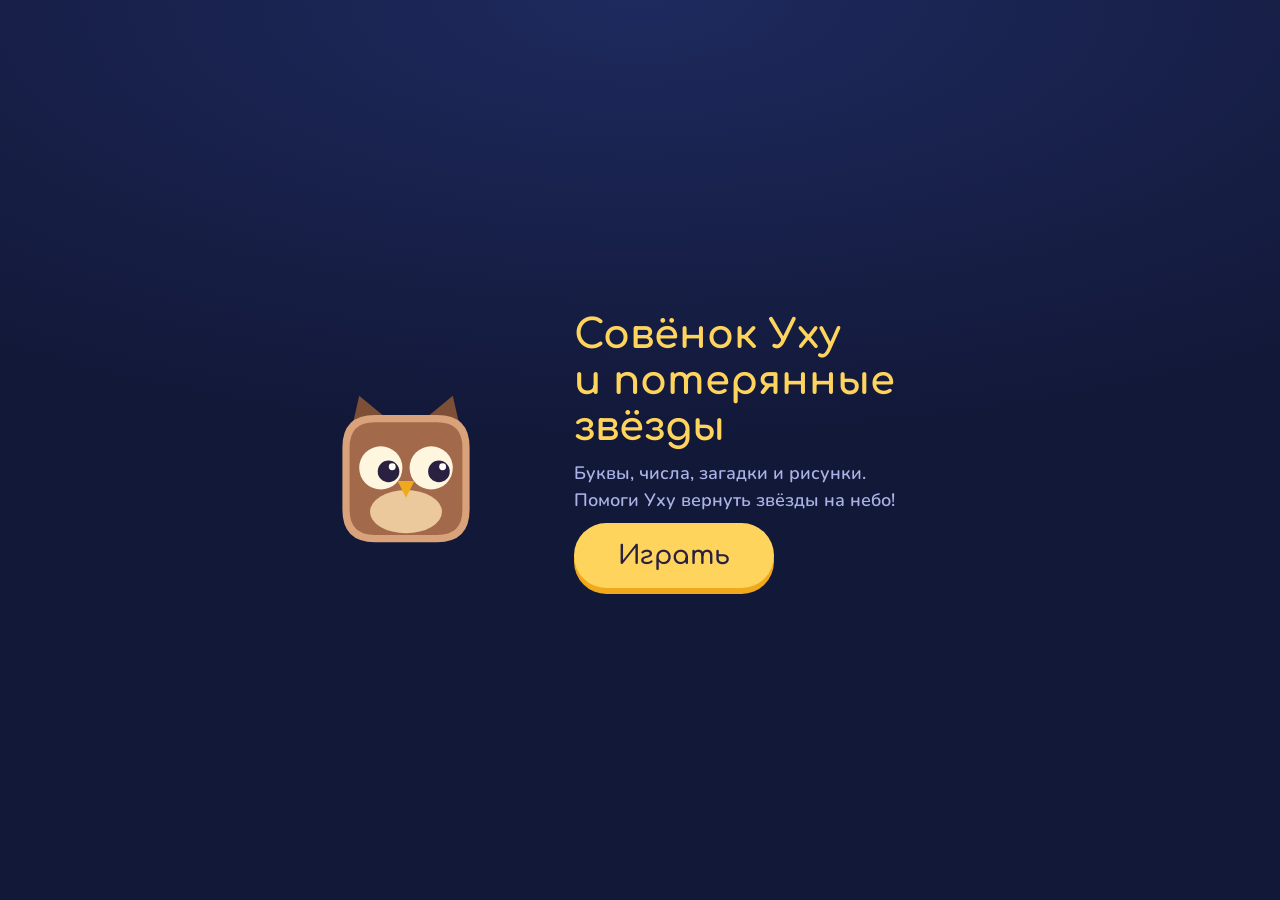
==== commit 4723a24a: "Kids game 7.1: Challenge difficulty setting, calmer Wind Whirl Easy / Normal / Hard selector on the " ====
--- a/kidsgame/src/main/assets/index.html
+++ b/kidsgame/src/main/assets/index.html
@@ -342,6 +342,8 @@
 .chcard{max-width:420px}
 #chsel .levels{display:grid;grid-template-columns:repeat(auto-fill,minmax(250px,1fr));align-content:start}
 #chsel #modeHelp{margin:0}
+.diffrow{display:flex;align-items:center;gap:8px;flex-wrap:wrap;font-weight:800}
+.diffrow .seg button{padding:6px 12px;font-size:14px}
 .wscroll .skins,.skins{grid-template-columns:repeat(auto-fill,minmax(104px,1fr))}
 .skin canvas{width:66px;height:66px}
 .pgrid{display:grid;grid-template-columns:repeat(auto-fill,minmax(300px,1fr));gap:12px;overflow-y:auto;min-height:0;align-content:start;padding-bottom:10px}
@@ -499,6 +501,7 @@
       <button class="icon-btn music-btn" aria-label="Музыка"><svg><use href="#i-music"/></svg></button>
     </div>
     <div class="seg modes" id="modeTabs"></div>
+    <div class="diffrow"><span>Сложность:</span><div class="seg" id="diffSeg"></div></div>
     <p class="note" id="modeHelp" style="font-size:15px"></p>
     <div class="levels" id="levels"></div>
   </section>
@@ -836,7 +839,7 @@
 const LEVELS=[
  {name:'Звёздная тропинка',mode:'cube',diff:1,need:0,speed:7,len:120,gap:[5,8],pool:['s1','s1','s2','b1','b1','step'],th:TH_BLUE},
  {name:'Неоновый лес',mode:'cube',diff:2,need:5,speed:8,len:170,gap:[4,7],pool:['s1','s2','b1','step','plat','platSpike','pad','s2'],th:TH_PINK},
- {name:'Вихрь Ветра',mode:'cube',diff:3,need:12,speed:9,len:220,gap:[3,6],pool:['s2','s3pad','step','plat','platSpike','orbGap','stairs','pad','s1'],th:TH_ORANGE},
+ {name:'Вихрь Ветра',mode:'cube',diff:3,need:12,speed:8.5,len:190,gap:[4,6],pool:['s2','s3pad','step','plat','platSpike','orbGap','stairs','pad','s1'],th:TH_ORANGE},
  {name:'Взлёт',mode:'ship',diff:1,need:6,speed:6.5,len:130,gap:[6,9],ceil:7,pool:['gLow','gHigh'],th:TH_PINK},
  {name:'Тоннель',mode:'ship',diff:2,need:10,speed:7.5,len:170,gap:[5,7],ceil:7,pool:['gLow','gHigh','gMid','floorSp'],th:TH_VIOLET},
  {name:'Потолок',mode:'ball',diff:1,need:8,speed:6.5,len:130,gap:[6,9],ceil:5,pool:['fSp','cSp'],th:TH_ORANGE},
@@ -876,7 +879,7 @@
 const NL=LEVELS.length;
 const DEF={stars:0,levels:{read:1,math:1,logic:1},good:{read:0,math:0,logic:0},music:true,sound:true,
   limit:0,pin:'',skin:'classic',hero:'owl',chBest:Array(NL).fill(0),chDone:Array(NL).fill(false),
-  looks:{},keys:{read:false,math:false,logic:false},chMs:0,chGate:true,chMin:5,
+  looks:{},keys:{read:false,math:false,logic:false},chMs:0,chGate:true,chMin:5,chDiff:1,
   voice:true,voiceRate:1,voiceStories:true};
 const clone=o=>JSON.parse(JSON.stringify(o));
 function load(){
@@ -1422,11 +1425,18 @@
   cube:{s1:CHUNKS.s1,b1:CHUNKS.b1,s2:CHUNKS.s2}
 };
 function seeded(seed){let s=seed*9301+49297;return()=>{s=(s*9301+49297)%233280;return s/233280;};}
-function buildLevel(n){
-  const L=LEVELS[n],r=seeded(n*7+11),objs=[],safe=[];
+/* Challenge difficulty: 0 easy, 1 normal, 2 hard. Easy is slower, with wider gaps, a shorter run and no tricky chunks. */
+const CH_DIFF=[{name:'Легко',speed:.85,gap:2,len:.75,skip:['s3pad','orbGap','platSpike','fcSp','spikes']},
+  {name:'Обычно',speed:1,gap:0,len:1,skip:[]},{name:'Сложно',speed:1.1,gap:-1,len:1,skip:[]}];
+function buildLevel(n,d){
+  const D=CH_DIFF[d==null?(P.chDiff==null?1:P.chDiff):d]||CH_DIFF[1];
+  const B=LEVELS[n],pool0=B.pool&&B.pool.filter(c=>!D.skip.includes(c));
+  /* the ball needs its speed to clear three spikes in a row, so it is never slowed down */
+  const L=Object.assign({},B,{speed:B.speed*(B.mode==='ball'?Math.max(1,D.speed):D.speed),len:B.len&&Math.round(B.len*D.len),pool:pool0&&pool0.length?pool0:B.pool,
+    gap:B.gap&&[Math.max(3,B.gap[0]+D.gap),Math.max(4,B.gap[1]+D.gap)]});
+  const r=seeded(n*7+11),objs=[],safe=[];
   let x=12,last='';
   if(L.mode==='cube'){
-    /* unchanged since version 1, so the first three levels stay the same */
     while(x<L.len){
       let c;do{c=L.pool[Math.floor(r()*L.pool.length)];}while(c===last&&L.pool.length>2&&(c!=='s1'));
       last=c;safe.push(x-2);x=CHUNKS[c](objs,x);
@@ -1436,8 +1446,8 @@
     const C=L.ceil,sections=L.mix||[L.mode];
     sections.forEach((m,si)=>{
       if(si>0){objs.push(pt_(x,m));x+=5;}
-      const pool=L.mix?Object.keys(MCHUNKS[m]):L.pool,gap=L.mix?[6,8]:L.gap;
-      const until=L.mix?x+30:L.len;
+      const pool=L.mix?Object.keys(MCHUNKS[m]).filter(c=>!D.skip.includes(c)):L.pool,gap=L.mix?[6+Math.max(0,D.gap),8+Math.max(0,D.gap)]:L.gap;
+      const until=L.mix?x+Math.round(30*D.len):L.len;
       while(x<until){
         const c=pool[Math.floor(r()*pool.length)];
         safe.push(x-2);x=MCHUNKS[m][c](objs,x,C,r);
@@ -2133,6 +2143,8 @@
   if(tab)chTab=tab;
   $('#modeTabs').innerHTML=TABS.map(([id,n])=>`<button data-tab="${id}" class="${chTab===id?'on':''}">${n}</button>`).join('');
   $('#modeHelp').textContent=MODE_HELP[chTab];
+  $('#diffSeg').innerHTML=CH_DIFF.map((d,i)=>`<button data-diff="${i}" class="${(P.chDiff==null?1:P.chDiff)===i?'on':''}">${d.name}</button>`).join('');
+  $('.diffrow').hidden=chTab==='mine';
   if(chTab==='mine')renderMine();
   else $('#levels').innerHTML=LEVELS.map((L,i)=>{
     if(L.mode!==chTab)return '';
@@ -2146,6 +2158,7 @@
   const tEl=$('#chTimer');tEl.hidden=!P.chGate;tEl.textContent='⏱ '+fmtMs(P.chMs);
 }
 $('#modeTabs').addEventListener('click',e=>{const b=e.target.closest('[data-tab]');if(b)openChSel(b.dataset.tab);});
+$('#diffSeg').addEventListener('click',e=>{const b=e.target.closest('[data-diff]');if(!b)return;ac();P.chDiff=+b.dataset.diff;save();openChSel();});
 $('#levels').addEventListener('click',e=>{
   const b=e.target.closest('[data-ch],[data-chp],[data-cplay],[data-cedit],[data-cdel],#newLevel');if(!b)return;ac();
   if(b.id==='newLevel'){openBuilder(null);return;}
@@ -2173,7 +2186,7 @@
 }
 function startChallenge(n,practice){
   parts=[];trail=[];
-  CH={n,practice,lv:buildLevel(n),th:LEVELS[n].th,attempt:0,cp:null,cps:[],state:'play',input:{hold:false,buffer:0},lastTs:0,lastCall:false};
+  CH={n,practice,diff:P.chDiff==null?1:P.chDiff,lv:buildLevel(n),th:LEVELS[n].th,attempt:0,cp:null,cps:[],state:'play',input:{hold:false,buffer:0},lastTs:0,lastCall:false};
   $('#chOver').hidden=true;show('chal');chRestart(true);requestAnimationFrame(chLoop);
 }
 function startCustom(i,fromBuilder){
@@ -2192,7 +2205,7 @@
   CH.state='play';CH.input.hold=false;CH.input.buffer=0;CH.attempt++;
   CH.camX=CH.c.x-2.2;
   if(!cp)setTrack(CH.n>=0?LEVEL_MUSIC[CH.n]:(lv.music||'challenge'),true);
-  $('#chAttempt').textContent=CH.practice?'Тренировка':'Попытка '+CH.attempt;
+  $('#chAttempt').textContent=(CH.practice?'Тренировка':'Попытка '+CH.attempt)+(CH.n>=0&&CH.diff!==1?' · '+CH_DIFF[CH.diff].name:'');
 }
 function chLoop(ts){
   if(cur!=='chal'||!CH)return;
@@ -2257,6 +2270,7 @@
 $('#chHome').addEventListener('click',chExit);
 
 /* Level check used by tests: search for an input sequence that finishes the level. */
+window.__uhuBuild=buildLevel;
 window.__uhuSolve=function(n,given){
   const lv=given||buildLevel(n),seen=new Set(),dyn=lv.objs.filter(o=>o.k==='orb'||o.k==='pad'||o.k==='portal');
   const W={objs:lv.objs,speedNow:lv.speed,lethal:true,ceil:lv.ceil};
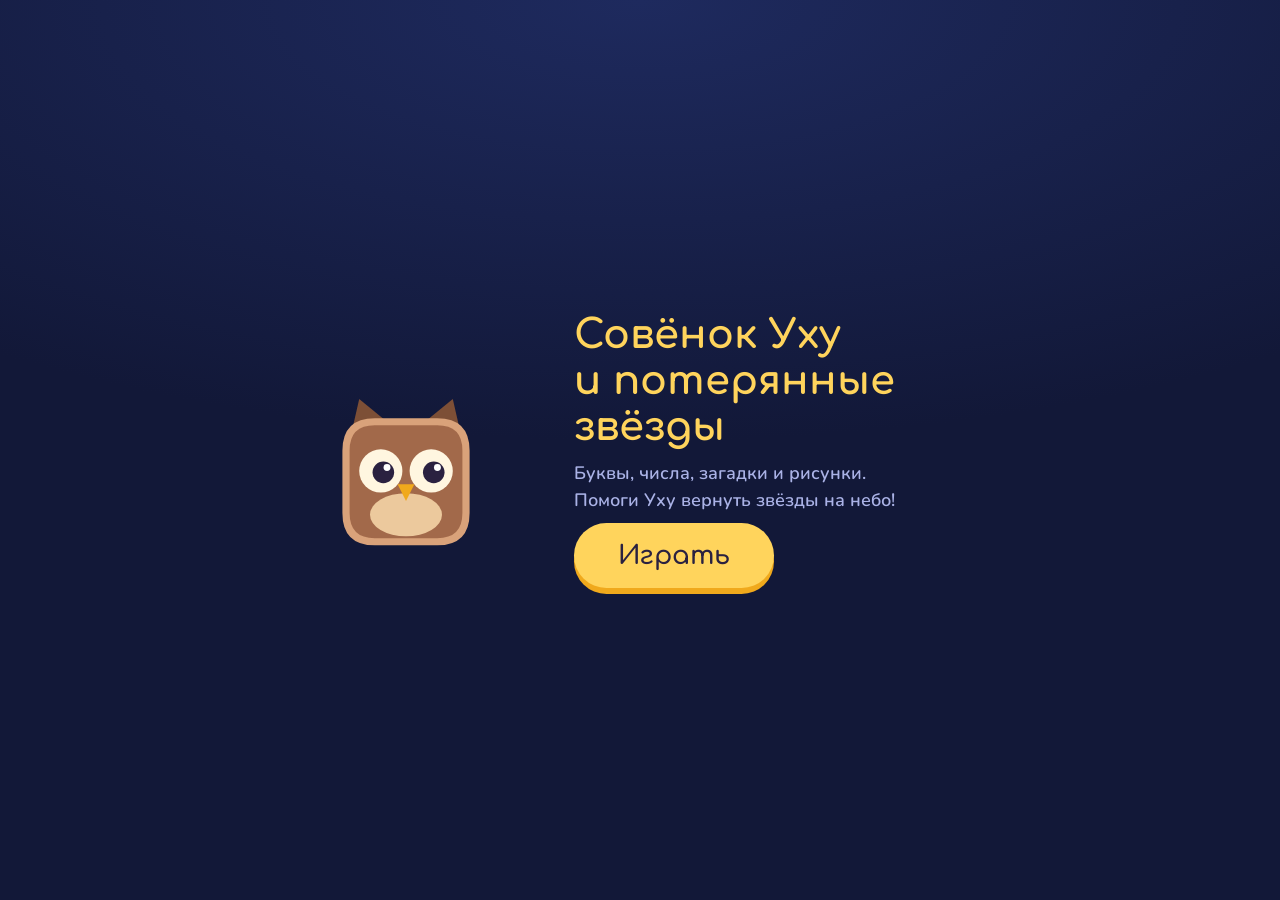
==== commit 220fff6b: "Kids game 7.2: fix Wind Whirl pads and stairs, rework Easy Measured tap windows per obstacle: after " ====
--- a/kidsgame/src/main/assets/index.html
+++ b/kidsgame/src/main/assets/index.html
@@ -1397,9 +1397,11 @@
   plat:(o,x)=>{o.push(bl_(x,0,5,1),sp_(x+7));return x+8;},
   platSpike:(o,x)=>{o.push(bl_(x,0,7,1),sp_(x+3,1));return x+7;},
   pad:(o,x)=>{o.push(pd_(x),bl_(x+3,0,1,3));return x+4;},
-  s3pad:(o,x)=>{o.push(pd_(x),sp_(x+2),sp_(x+3),sp_(x+4));return x+5;},
+  /* the pad throws Uhu over the three spikes by itself at any speed from 7 up */
+  s3pad:(o,x)=>{o.push(pd_(x),sp_(x+1),sp_(x+2),sp_(x+3));return x+4;},
   orbGap:(o,x)=>{for(let i=0;i<6;i++)o.push(sp_(x+i));o.push(orb_(x+2.6,2.2));return x+6;},
-  stairs:(o,x)=>{o.push(bl_(x,0,2,1),bl_(x+2,0,2,2),bl_(x+4,0,3,3));return x+7;}
+  /* steps 3 wide: on 2-wide steps the tap window was under 30 ms at speed 8.5 */
+  stairs:(o,x)=>{o.push(bl_(x,0,3,1),bl_(x+3,0,3,2),bl_(x+6,0,3,3));return x+9;}
 };
 /* chunks for the other modes: (objs, x, ceiling, rng) -> next x */
 const MCHUNKS={
@@ -1426,13 +1428,13 @@
 };
 function seeded(seed){let s=seed*9301+49297;return()=>{s=(s*9301+49297)%233280;return s/233280;};}
 /* Challenge difficulty: 0 easy, 1 normal, 2 hard. Easy is slower, with wider gaps, a shorter run and no tricky chunks. */
-const CH_DIFF=[{name:'Легко',speed:.85,gap:2,len:.75,skip:['s3pad','orbGap','platSpike','fcSp','spikes']},
+/* The cube and the ball are not slowed down on Easy: a slower cube jumps shorter, which makes spikes harder, not easier. */
+const CH_DIFF=[{name:'Легко',speed:.85,gap:2,len:.75,skip:['s2','orbGap','platSpike','fcSp','spikes']},
   {name:'Обычно',speed:1,gap:0,len:1,skip:[]},{name:'Сложно',speed:1.1,gap:-1,len:1,skip:[]}];
 function buildLevel(n,d){
   const D=CH_DIFF[d==null?(P.chDiff==null?1:P.chDiff):d]||CH_DIFF[1];
   const B=LEVELS[n],pool0=B.pool&&B.pool.filter(c=>!D.skip.includes(c));
-  /* the ball needs its speed to clear three spikes in a row, so it is never slowed down */
-  const L=Object.assign({},B,{speed:B.speed*(B.mode==='ball'?Math.max(1,D.speed):D.speed),len:B.len&&Math.round(B.len*D.len),pool:pool0&&pool0.length?pool0:B.pool,
+  const L=Object.assign({},B,{speed:B.speed*(B.mode==='ball'||B.mode==='cube'?Math.max(1,D.speed):D.speed),len:B.len&&Math.round(B.len*D.len),pool:pool0&&pool0.length?pool0:B.pool,
     gap:B.gap&&[Math.max(3,B.gap[0]+D.gap),Math.max(4,B.gap[1]+D.gap)]});
   const r=seeded(n*7+11),objs=[],safe=[];
   let x=12,last='';
@@ -1456,7 +1458,7 @@
     });
   }
   objs.sort((a,b)=>a.x-b.x);
-  return {objs,safe,len:x+4,speed:L.speed,mode:L.mode==='mix'?'cube':L.mode,ceil:L.ceil==null?null:L.ceil};
+  return {objs,safe,len:x+4,speed:L.speed,mode:L.mode==='mix'?'cube':L.mode,ceil:L.ceil==null?null:L.ceil,softPad:true};
 }
 function newCube(x,mode){return {x:x||0,y:0,vy:0,rot:0,ground:true,dead:false,mode:mode||'cube',gd:1};}
 /* One fixed physics step. W={objs,speedNow,lethal,ceil,on*}; input={hold,buffer}. */
@@ -1490,7 +1492,7 @@
     }else if(o.k==='orb'){
       if(m==='cube'&&!o.used&&input.buffer>0&&Math.hypot(c.x+.5-o.x,c.y+.5-o.y)<1.05){o.used=true;c.vy=PHYS.v;input.buffer=0;ground=false;W.onOrb&&W.onOrb(o);}
     }else if(o.k==='pad'){
-      if(m==='cube'&&!o.used&&c.x+.9>o.x&&c.x+.1<o.x+1&&c.y<=o.y+.3){o.used=true;c.vy=PHYS.v*PHYS.pad;ground=false;W.onPad&&W.onPad(o);}
+      if(m==='cube'&&!o.used&&c.x+.9>o.x&&c.x+.1<o.x+1&&c.y<=o.y+(W.softPad?2.2:.3)){o.used=true;c.vy=PHYS.v*PHYS.pad;ground=false;W.onPad&&W.onPad(o);}
     }else if(o.k==='portal'){
       if(!o.used&&c.x+.5>=o.x){o.used=true;if(c.mode!==o.mode){c.mode=o.mode;c.gd=1;c.vy=0;c.rot=0;W.onPortal&&W.onPortal(o);}}
     }else if(o.k==='spark'){
@@ -2197,7 +2199,7 @@
 }
 function chRestart(full){
   const lv=CH.lv;
-  CH.W={objs:lv.objs.map(o=>Object.assign({},o)),speedNow:lv.speed,lethal:true,ceil:lv.ceil,
+  CH.W={objs:lv.objs.map(o=>Object.assign({},o)),speedNow:lv.speed,lethal:true,ceil:lv.ceil,softPad:CH.n>=0,
     onJump(){},onOrb:()=>sfx.orb(),onPad:()=>sfx.pad(),onPortal:()=>sfx.cp()};
   const cp=(CH.practice&&CH.cp&&!full)?CH.cp:null;
   CH.c=newCube(cp?cp.x:0,cp?cp.mode:lv.mode);
@@ -2270,10 +2272,10 @@
 $('#chHome').addEventListener('click',chExit);
 
 /* Level check used by tests: search for an input sequence that finishes the level. */
-window.__uhuBuild=buildLevel;
+window.__uhuBuild=buildLevel;window.__uhuEng={stepCube,newCube,CHUNKS};
 window.__uhuSolve=function(n,given){
   const lv=given||buildLevel(n),seen=new Set(),dyn=lv.objs.filter(o=>o.k==='orb'||o.k==='pad'||o.k==='portal');
-  const W={objs:lv.objs,speedNow:lv.speed,lethal:true,ceil:lv.ceil};
+  const W={objs:lv.objs,speedNow:lv.speed,lethal:true,ceil:lv.ceil,softPad:!given||!!given.softPad};
   dyn.forEach(o=>o.used=false);
   const snap=(c,hold)=>({c:Object.assign({},c),u:dyn.map(o=>!!o.used),hold});
   const load_=s=>{dyn.forEach((o,i)=>o.used=s.u[i]);return Object.assign({},s.c);};
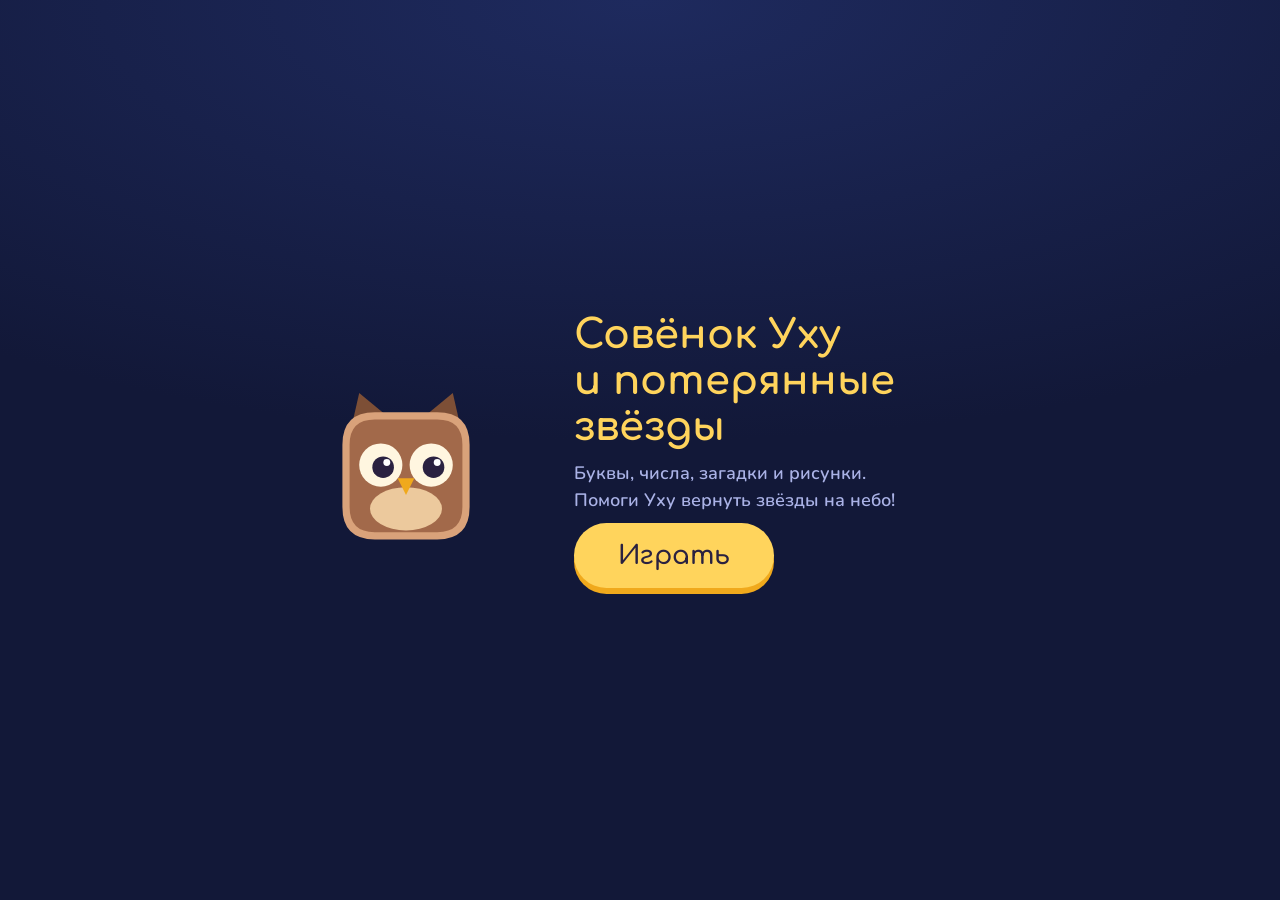
==== commit 36baa904: "Kids game 7.3: rewards only on Normal/Hard, axolotl rocket - Easy in the Challenge is practice: no r" ====
--- a/kidsgame/src/main/assets/index.html
+++ b/kidsgame/src/main/assets/index.html
@@ -549,6 +549,8 @@
       <div class="skins" id="skins"></div>
       <div class="label" id="accLabel">Аксессуар</div>
       <div class="skins" id="accs"></div>
+      <div class="label">Ракета</div>
+      <div class="skins" id="ships"></div>
     </div>
   </section>
 
@@ -826,6 +828,11 @@
  {id:'bow',name:'Бантик',need:12},
  {id:'scarf',name:'Шарф',need:16},
  {id:'crown',name:'Корона',ch:2}
+];
+/* Rocket looks. hard: index of the level that must be beaten on Hard. */
+const SHIPS=[
+ {id:'neon',name:'Неоновая',need:0},
+ {id:'axolotl',name:'Аксолотль',hard:4}
 ];
 const KEY_SUBJ=['read','math','logic'];
 const MODES={cube:{name:'Кубик',col:'#4dffa8',letter:'К'},ship:{name:'Ракета',col:'#ff4fd8',letter:'Р'},ball:{name:'Шарик',col:'#ffb02e',letter:'Ш'},ufo:{name:'НЛО',col:'#ffd45c',letter:'Н'},wave:{name:'Волна',col:'#29e3ff',letter:'В'}};
@@ -879,13 +886,13 @@
 const NL=LEVELS.length;
 const DEF={stars:0,levels:{read:1,math:1,logic:1},good:{read:0,math:0,logic:0},music:true,sound:true,
   limit:0,pin:'',skin:'classic',hero:'owl',chBest:Array(NL).fill(0),chDone:Array(NL).fill(false),
-  looks:{},keys:{read:false,math:false,logic:false},chMs:0,chGate:true,chMin:5,chDiff:1,
+  looks:{},keys:{read:false,math:false,logic:false},chMs:0,chGate:true,chMin:5,chDiff:1,ship:'neon',chHard:Array(NL).fill(false),
   voice:true,voiceRate:1,voiceStories:true};
 const clone=o=>JSON.parse(JSON.stringify(o));
 function load(){
   try{const s=JSON.parse(localStorage.getItem(STORE)||'null');
     if(s&&typeof s==='object'){const p=Object.assign(clone(DEF),s);p.levels=Object.assign({},DEF.levels,s.levels);p.good=Object.assign({},DEF.good,s.good);
-      p.chBest=LEVELS.map((_,i)=>(s.chBest||[])[i]||0);p.chDone=LEVELS.map((_,i)=>!!(s.chDone||[])[i]);
+      p.chBest=LEVELS.map((_,i)=>(s.chBest||[])[i]||0);p.chDone=LEVELS.map((_,i)=>!!(s.chDone||[])[i]);p.chHard=LEVELS.map((_,i)=>!!(s.chHard||[])[i]);
       if(!HEROES.some(h=>h.id===p.hero))p.hero='owl';
       if(!p.looks||typeof p.looks!=='object')p.looks={};p.keys=Object.assign({},DEF.keys,s.keys);return p;}}catch(e){}
   return clone(DEF);
@@ -1800,11 +1807,37 @@
   g.restore();
 }
 /* The hero in a vehicle for the other modes. */
-function drawHero(g,c,cx,cy,s,time,th){
+/* Axolotl rocket: pink body with frilly gills, a tail fin and little paws; the hero rides on its back. */
+function drawAxolotl(g,s,time){
+  const wig=Math.sin(time*6)*.06;
+  g.lineJoin='round';g.lineCap='round';g.strokeStyle='#ffffff';g.lineWidth=Math.max(1.5,s*.035);
+  g.shadowColor='#ff7ac0';g.shadowBlur=14;
+  /* tail fin */
+  g.fillStyle='#ffb3d9';g.beginPath();g.moveTo(-s*.55,s*.12);g.quadraticCurveTo(-s*1.05,s*(-.12+wig),-s*1.02,s*(.3+wig));g.quadraticCurveTo(-s*.82,s*.42,-s*.55,s*.4);g.closePath();g.fill();g.stroke();
+  /* body and head */
+  g.fillStyle='#ff8fc6';g.beginPath();g.ellipse(-s*.08,s*.26,s*.6,s*.24,0,0,7);g.fill();g.stroke();
+  g.beginPath();g.ellipse(s*.48,s*.14,s*.34,s*.29,0,0,7);g.fill();g.stroke();g.shadowBlur=0;
+  g.fillStyle='#ffd6ea';g.beginPath();g.ellipse(-s*.08,s*.38,s*.46,s*.08,0,0,7);g.fill();
+  /* frilly gills: three on each side of the head */
+  [[-1,0],[1,1]].forEach(([side,j])=>[-.45,0,.45].forEach((k,i)=>{
+    const a=-1.57+side*(.9+k*.5)+Math.sin(time*5+i+j)*.1,x0=s*.48+side*s*.22,y0=s*.02,L=s*.34;
+    g.strokeStyle='#c2206a';g.lineWidth=s*.1;g.beginPath();g.moveTo(x0,y0);g.lineTo(x0+Math.cos(a)*L,y0+Math.sin(a)*L);g.stroke();
+    g.strokeStyle='#ff5fa8';g.lineWidth=s*.05;g.beginPath();g.moveTo(x0,y0);g.lineTo(x0+Math.cos(a)*L,y0+Math.sin(a)*L);g.stroke();}));
+  /* paws */
+  g.fillStyle='#ff8fc6';[[-.4,.48],[.15,.48]].forEach(([x,y])=>{g.beginPath();g.ellipse(x*s,y*s,s*.09,s*.06,0,0,7);g.fill();});
+  /* face */
+  g.fillStyle='#2b1a3a';[.38,.62].forEach(x=>{g.beginPath();g.arc(x*s,s*.1,s*.05,0,7);g.fill();});
+  g.fillStyle='#ffffff';[.39,.63].forEach(x=>{g.beginPath();g.arc(x*s,s*.085,s*.017,0,7);g.fill();});
+  g.strokeStyle='#8a1a4a';g.lineWidth=s*.035;g.beginPath();g.arc(s*.5,s*.17,s*.1,.35,Math.PI-.35);g.stroke();
+  g.fillStyle='rgba(255,60,130,.5)';[.3,.7].forEach(x=>{g.beginPath();g.arc(x*s,s*.2,s*.05,0,7);g.fill();});
+}
+function drawHero(g,c,cx,cy,s,time,th,shipId){
   const m=c.mode||'cube',col=MODES[m].col;
   if(m==='cube'){drawChar(g,cx,cy,s,c.rot,P.hero,time);return;}
   g.save();g.translate(cx,cy);
-  if(m==='ship'){
+  if(m==='ship'&&(shipId||P.ship)==='axolotl'){
+    g.rotate(c.rot);drawAxolotl(g,s,time);drawChar(g,-s*.12,-s*.16,s*.55,0,P.hero,time);
+  }else if(m==='ship'){
     g.rotate(c.rot);g.shadowColor=col;g.shadowBlur=12;g.fillStyle='#1a1d33';g.strokeStyle=col;g.lineWidth=3;
     g.beginPath();g.moveTo(-s*.75,s*.05);g.lineTo(s*.55,s*.05);g.quadraticCurveTo(s*.85,s*.22,s*.55,s*.42);g.lineTo(-s*.75,s*.42);g.closePath();g.fill();g.stroke();
     g.fillStyle=col;tri(g,-s*.75,s*.05,-s*.95,-s*.25,-s*.45,s*.05);
@@ -2096,15 +2129,17 @@
   $('#rewAgain').hidden=false;$('#rewAgain').dataset.subj=s;
   show('reward');sfx.no();setTrack('lullaby');setRewardMood('lose');say(`Почти получилось! ${String(pts).replace('.',',')} из 5. Для звезды нужно ${STAR_POINTS}. Попробуй ещё раз!`);
 }
-function isUnlocked(item){return item.ch!=null?P.chDone[item.ch]:P.stars>=item.need;}
+function isUnlocked(item){return item.hard!=null?P.chHard[item.hard]:item.ch!=null?P.chDone[item.ch]:P.stars>=item.need;}
+function unlockedShips(){return SHIPS.filter(isUnlocked).map(s=>s.id);}
 function unlockedSkins(){return SKINS.filter(isUnlocked).map(s=>s.id);}
 function unlockedHeroes(){return HEROES.filter(isUnlocked).map(s=>s.id);}
 function unlockedAccs(){return ACCS.filter(isUnlocked).map(s=>s.id);}
-function freshUnlocks(beforeS,beforeH,beforeA){
+function freshUnlocks(beforeS,beforeH,beforeA,beforeR){
   const s=SKINS.filter(x=>isUnlocked(x)&&!beforeS.includes(x.id)).map(x=>'цвет «'+x.name+'»');
   const h=HEROES.filter(x=>isUnlocked(x)&&!beforeH.includes(x.id)).map(x=>'новый друг — '+x.name);
   const a=beforeA?ACCS.filter(x=>x.id&&isUnlocked(x)&&!beforeA.includes(x.id)).map(x=>'аксессуар «'+x.name+'»'):[];
-  return [...h,...s,...a];
+  const r=beforeR?SHIPS.filter(x=>isUnlocked(x)&&!beforeR.includes(x.id)).map(x=>'ракета «'+x.name+'»'):[];
+  return [...h,...s,...a,...r];
 }
 /* A star from a learning section also gives that section's key; three different keys open the challenge for a while. */
 function takeKey(subj){
@@ -2140,20 +2175,23 @@
   ball:'Тап — шарик переворачивается на потолок и обратно.',ufo:'Каждый тап — маленький прыжок в воздухе.',wave:'Держи палец — волна идёт вверх, отпусти — вниз.',
   mix:'Цветные ворота меняют режим: К — кубик, Р — ракета, Ш — шарик, Н — НЛО, В — волна.',mine:'Здесь уровни, которые ты построил сам.'};
 function chUnlocked(i){return P.stars>=LEVELS[i].need;}
-function rewardOf(i){const s=SKINS.find(x=>x.ch===i);if(s)return 'наряд «'+s.name+'»';const h=HEROES.find(x=>x.ch===i);return h?'друг — '+h.name:'';}
+function rewardOf(i){const r=SHIPS.find(x=>x.hard===i),base=rewardOf0(i);
+  return [base,r&&!P.chHard[i]?'на «Сложно» — ракета «'+r.name+'»':''].filter(Boolean).join(' · ');}
+function rewardOf0(i){const s=SKINS.find(x=>x.ch===i);if(s)return 'наряд «'+s.name+'»';const h=HEROES.find(x=>x.ch===i);return h?'друг — '+h.name:'';}
 function openChSel(tab){
   if(tab)chTab=tab;
   $('#modeTabs').innerHTML=TABS.map(([id,n])=>`<button data-tab="${id}" class="${chTab===id?'on':''}">${n}</button>`).join('');
   $('#modeHelp').textContent=MODE_HELP[chTab];
   $('#diffSeg').innerHTML=CH_DIFF.map((d,i)=>`<button data-diff="${i}" class="${(P.chDiff==null?1:P.chDiff)===i?'on':''}">${d.name}</button>`).join('');
   $('.diffrow').hidden=chTab==='mine';
+  if(chTab!=='mine'&&(P.chDiff==null?1:P.chDiff)===0)$('#modeHelp').textContent+=' На «Легко» можно потренироваться, а награды дают на «Обычно» и «Сложно».';
   if(chTab==='mine')renderMine();
   else $('#levels').innerHTML=LEVELS.map((L,i)=>{
     if(L.mode!==chTab)return '';
     const open=chUnlocked(i),done=P.chDone[i],best=P.chBest[i],rw=rewardOf(i);
     return `<div class="lvcard${open?'':' locked'}" style="--lc:${L.th.line}">
       <div class="lvhead"><b>${L.name}</b><span class="diff">${'★'.repeat(L.diff)}${'☆'.repeat(3-L.diff)}</span></div>
-      <div class="lvmeta">${open?(done?'Пройден! ':'')+'Лучший результат: '+best+'%':'Откроется за '+L.need+' ★ (сейчас '+P.stars+')'}${rw?' · награда — '+rw:''}</div>
+      <div class="lvmeta">${open?(done?(P.chHard[i]?'Пройден на «Сложно»! ':'Пройден! '):'')+'Лучший результат: '+best+'%':'Откроется за '+L.need+' ★ (сейчас '+P.stars+')'}${rw?' · награда — '+rw:''}</div>
       ${open?`<div class="btnrow" style="justify-content:flex-start"><button class="btn2 main" data-ch="${i}">Играть</button><button class="btn2" data-chp="${i}">Тренировка</button></div>`:''}
     </div>`;}).join('');
   show('chsel');setTrack('lullaby');
@@ -2243,7 +2281,7 @@
   const c=CH.c;CH.state='dead';CH.deadT=.8;sfx.crash();
   const cx=(c.x-V.camX)*V.T+V.T/2,cy=V.floorY-c.y*V.T-V.T/2;burst(cx,cy,'#ffffff',30,380);burst(cx,cy,CH.th.line,20,300);
   const pct=Math.floor(c.x/CH.lv.len*100);
-  if(!CH.practice&&CH.n>=0&&pct>P.chBest[CH.n]){P.chBest[CH.n]=pct;save();}
+  if(!CH.practice&&CH.n>=0&&CH.diff>0&&pct>P.chBest[CH.n]){P.chBest[CH.n]=pct;save();}
   if(CH.n<0&&!CH.fromBuilder&&customs[CH.custom]&&pct>(customs[CH.custom].best||0)){customs[CH.custom].best=pct;saveCustoms();}
 }
 function chWin(){
@@ -2254,10 +2292,12 @@
     text=`Попыток: ${CH.attempt}.`;
     if(CH.fromBuilder){B.level.done=true;text+=' Уровень проходимый — можно сохранять!';}
     else if(customs[CH.custom]){customs[CH.custom].best=100;customs[CH.custom].done=true;saveCustoms();}
+  }else if(CH.diff===0){
+    text=`Попыток: ${CH.attempt}. Это была тренировка на «Легко». Пройди на «Обычно» — и получишь награду!`;title='Отлично!';
   }else{
-    const bs=unlockedSkins(),bh=unlockedHeroes(),ba=unlockedAccs();
-    P.chDone[CH.n]=true;P.chBest[CH.n]=100;save();
-    const fresh=freshUnlocks(bs,bh,ba);
+    const bs=unlockedSkins(),bh=unlockedHeroes(),ba=unlockedAccs(),br=unlockedShips();
+    P.chDone[CH.n]=true;P.chBest[CH.n]=100;if(CH.diff===2)P.chHard[CH.n]=true;save();
+    const fresh=freshUnlocks(bs,bh,ba,br);
     text=`Попыток: ${CH.attempt}.`+(fresh.length?' Открыто: '+fresh.join(', ')+'!':'');
   }
   $('#chOverTitle').textContent=title;$('#chOverText').textContent=text;$('#chOver').hidden=false;
@@ -2272,7 +2312,7 @@
 $('#chHome').addEventListener('click',chExit);
 
 /* Level check used by tests: search for an input sequence that finishes the level. */
-window.__uhuBuild=buildLevel;window.__uhuEng={stepCube,newCube,CHUNKS};
+window.__uhuBuild=buildLevel;window.__uhuChWin=()=>{if(CH&&CH.state==='play')chWin();};window.__uhuEng={stepCube,newCube,CHUNKS};
 window.__uhuSolve=function(n,given){
   const lv=given||buildLevel(n),seen=new Set(),dyn=lv.objs.filter(o=>o.k==='orb'||o.k==='pad'||o.k==='portal');
   const W={objs:lv.objs,speedNow:lv.speed,lethal:true,ceil:lv.ceil,softPad:!given||!!given.softPad};
@@ -2318,14 +2358,19 @@
     return `<button class="skin${open?'':' locked'}${on?' on':''}" data-acc="${a.id}"><canvas width="128" height="128"></canvas><b>${a.name}</b><small>${open?(on?'надет':'надеть'):condText(a)}</small></button>`;}).join('');
   $$('#heroes .skin').forEach(b=>{const g=b.querySelector('canvas').getContext('2d');drawChar(g,64,76,62,0,b.dataset.hero,1.5);});
   $$('#skins .skin').forEach(b=>{const g=b.querySelector('canvas').getContext('2d');drawChar(g,64,76,62,0,hero,1.5,{skin:b.dataset.skin,acc:look.acc});});
+  const ur=unlockedShips();
+  $('#ships').innerHTML=SHIPS.map(r=>{const open=ur.includes(r.id),on=(P.ship||'neon')===r.id;
+    return `<button class="skin${open?'':' locked'}${on?' on':''}" data-ship="${r.id}"><canvas width="128" height="128"></canvas><b>${r.name}</b><small>${open?(on?'выбрана':'выбрать'):'Ракета «'+LEVELS[r.hard].name+'» на «Сложно»'}</small></button>`;}).join('');
+  $$('#ships .skin').forEach(b=>{const g=b.querySelector('canvas').getContext('2d');drawHero(g,{mode:'ship',rot:0},64,74,74,1.5,null,b.dataset.ship);});
   $$('#accs .skin').forEach(b=>{const g=b.querySelector('canvas').getContext('2d');drawChar(g,64,78,60,0,hero,1.5,{skin:look.skin,acc:b.dataset.acc});});
   show('wardrobe');
 }
 $('#wardrobe').addEventListener('click',e=>{
-  const h=e.target.closest('[data-hero]'),s=e.target.closest('[data-skin]'),a=e.target.closest('[data-acc]');
+  const h=e.target.closest('[data-hero]'),s=e.target.closest('[data-skin]'),a=e.target.closest('[data-acc]'),r=e.target.closest('[data-ship]');
   if(h){if(!unlockedHeroes().includes(h.dataset.hero)){sfx.no();toast('Этот друг пока не пришёл');return;}P.hero=h.dataset.hero;}
   else if(s){if(!unlockedSkins().includes(s.dataset.skin)){sfx.no();toast('Этот цвет пока закрыт');return;}setLook(P.hero,'skin',s.dataset.skin);}
   else if(a){if(!unlockedAccs().includes(a.dataset.acc)){sfx.no();toast('Этот аксессуар пока закрыт');return;}setLook(P.hero,'acc',a.dataset.acc);}
+  else if(r){if(!unlockedShips().includes(r.dataset.ship)){sfx.no();toast('Пройди «Тоннель» на «Сложно»');return;}P.ship=r.dataset.ship;}
   else return;
   save();sfx.ok();const sc=$('#wardrobe .wscroll').scrollTop;openWardrobe();$('#wardrobe .wscroll').scrollTop=sc;
 });
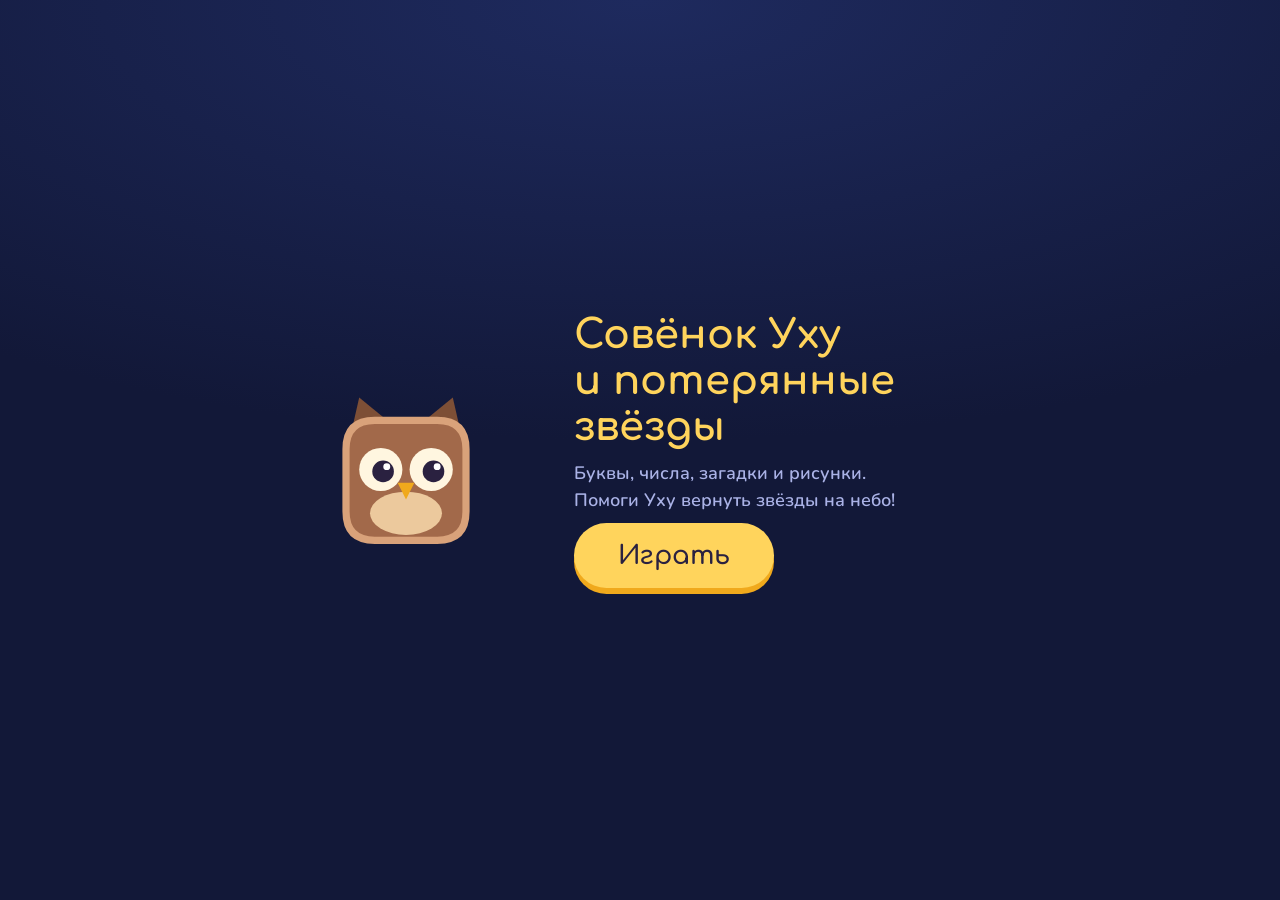
==== commit e4659b94: "Kids game 8.0: Clock tower section (time, days, months, clocks) and ghost rocket Co-Authored-By: Cla" ====
--- a/kidsgame/src/main/assets/index.html
+++ b/kidsgame/src/main/assets/index.html
@@ -206,6 +206,13 @@
 .portal .num{font-size:clamp(30px,9vw,40px);font-weight:900;font-variant-numeric:tabular-nums}
 .portal .wd{font-size:clamp(17px,5.2vw,25px);font-weight:900;letter-spacing:.04em}
 .portal svg{width:40px;height:40px}
+.portal svg.clk{width:min(12vh,64px);height:min(12vh,64px)}
+.portal .wd.tw{font-size:clamp(14px,4.2vh,21px);letter-spacing:0;white-space:nowrap}
+.tchips{display:flex;flex-wrap:wrap;justify-content:center;gap:6px;margin-top:6px}
+.tchips span{background:var(--card);border-radius:10px;padding:4px 9px;font-weight:900;font-size:clamp(13px,3.8vh,19px)}
+.tchips span.ask{color:var(--star);border:2px dashed var(--star)}
+.clockbox .clk{width:min(40vh,24vw);height:auto;display:block;margin:auto}
+.clockbox.sm .clk{width:min(26vh,16vw)}
 .portal.ok{--pc:#5fd39a;background:rgba(95,211,154,.4)}
 .portal.no{opacity:.3;filter:grayscale(1);animation:shake .4s}
 .portal.hint{animation:pulse 1s infinite}
@@ -310,7 +317,7 @@
 .mapL .sky-wrap{min-height:90px}
 .mapL .owl-row .owl{width:56px}
 .mapL .bubble{font-size:14px;padding:8px 12px;line-height:1.3}
-#map .places{flex:1;grid-template-columns:repeat(3,1fr);grid-template-rows:1fr 1fr;align-content:stretch;gap:10px}
+#map .places{flex:1.25;grid-template-columns:repeat(4,1fr);grid-template-rows:1fr 1fr;align-content:stretch;gap:10px}
 #map .places .place{min-height:0;padding:10px}
 #map .places .place b{font-size:16px;line-height:1.3}
 #map .places .place small{font-size:12px}
@@ -474,6 +481,7 @@
       <button class="place" data-go="read" style="--g:#4dffa8"><span class="glyph">Аа</span><b>Лес букв</b><span class="lvl" data-lvl="read"></span></button>
       <button class="place" data-go="math" style="--g:#29e3ff"><span class="glyph">2+3</span><b>Река чисел</b><span class="lvl" data-lvl="math"></span></button>
       <button class="place" data-go="logic" style="--g:#c78bff"><span class="glyph">?!</span><b>Пещера загадок</b><span class="lvl" data-lvl="logic"></span></button>
+      <button class="place" data-go="time" style="--g:#ffd45c"><span class="glyph">◷</span><b>Часовая башня</b><span class="lvl" data-lvl="time"></span></button>
       <button class="place" data-go="chal" style="--g:#ff4fd8"><span class="glyph">▲▲</span><b>Испытание</b><small id="chalNote">5 режимов и строитель</small></button>
       <button class="place" data-go="art" style="--g:#ffb36b"><span class="glyph">✎</span><b>Мастерская</b><small>рисуем и сочиняем</small></button>
       <button class="place" data-go="ward" style="--g:#ffd45c"><span class="glyph">◆</span><b>Гардероб</b><small id="wardNote">наряды Уху</small></button>
@@ -786,11 +794,12 @@
 const LEVEL_NAMES={
  read:['Первая буква слова','Читаем короткие слова','Слово к картинке','Слоги: собери и посчитай','Загадки и пропущенная гласная','Пропущенная буква, слоги','Длинные слова'],
  math:['Считаем до 10','Сложение, больше-меньше','Вычитание, домики чисел','Примеры до 10, сравнение','До 20 и пропуски','Задачки до 10','Задачки до 20'],
- logic:['Узоры и тени','Что лишнее, что потом','Узоры, память, что потом','Числовые ряды','Сложные ряды, что сначала','Судоку 4×4','Судоку посложнее']
+ logic:['Узоры и тени','Что лишнее, что потом','Узоры, память, что потом','Числовые ряды','Сложные ряды, что сначала','Судоку 4×4','Судоку посложнее'],
+ time:['Утро, день, вечер, ночь','Времена года по кругу','Дни недели','Вчера, сегодня, завтра','Месяцы','Часы: ровно','Часы: половина, через час']
 };
 const MAX_LEVEL=7;
-const SUBJ_NAMES={read:'Чтение',math:'Счёт',logic:'Логика'};
-const SECTION_NAMES={read:'Лес букв',math:'Река чисел',logic:'Пещера загадок'};
+const SUBJ_NAMES={read:'Чтение',math:'Счёт',logic:'Логика',time:'Время'};
+const SECTION_NAMES={read:'Лес букв',math:'Река чисел',logic:'Пещера загадок',time:'Часовая башня'};
 const PER_SKY=20;
 
 
@@ -829,10 +838,11 @@
  {id:'scarf',name:'Шарф',need:16},
  {id:'crown',name:'Корона',ch:2}
 ];
-/* Rocket looks. hard: index of the level that must be beaten on Hard. */
+/* Rocket looks. hard: index of the level that must be beaten on Hard; time: stars needed from the Clock tower. */
 const SHIPS=[
  {id:'neon',name:'Неоновая',need:0},
- {id:'axolotl',name:'Аксолотль',hard:4}
+ {id:'axolotl',name:'Аксолотль',hard:4},
+ {id:'ghost',name:'Призрак',time:5}
 ];
 const KEY_SUBJ=['read','math','logic'];
 const MODES={cube:{name:'Кубик',col:'#4dffa8',letter:'К'},ship:{name:'Ракета',col:'#ff4fd8',letter:'Р'},ball:{name:'Шарик',col:'#ffb02e',letter:'Ш'},ufo:{name:'НЛО',col:'#ffd45c',letter:'Н'},wave:{name:'Волна',col:'#29e3ff',letter:'В'}};
@@ -860,7 +870,8 @@
 const RUN_THEMES={
  read:{bg1:'#0b3b2e',bg2:'#04160f',line:'#4dffa8',block:'rgba(77,255,168,.14)',floor:'#03120c'},
  math:{bg1:'#0b2a5b',bg2:'#040c22',line:'#29e3ff',block:'rgba(41,227,255,.14)',floor:'#030a1c'},
- logic:{bg1:'#2b1257',bg2:'#0c0420',line:'#c78bff',block:'rgba(199,139,255,.14)',floor:'#0a0318'}
+ logic:{bg1:'#2b1257',bg2:'#0c0420',line:'#c78bff',block:'rgba(199,139,255,.14)',floor:'#0a0318'},
+ time:{bg1:'#4a3a06',bg2:'#140f02',line:'#ffd45c',block:'rgba(255,212,92,.14)',floor:'#110c01'}
 };
 const PORTAL_COLORS=['#29e3ff','#ff4fd8','#ffd45c','#4dffa8'];
 const COOLDOWN=3*3600*1000, GRACE=3*60*1000;
@@ -884,10 +895,10 @@
 /* Keys and field names are kept from earlier versions so an update keeps all progress. */
 const STORE='uhu-v1',GAL='uhu-gallery-v1',TSTORE='uhu-time-v1',CUSTOM='uhu-custom-v1';
 const NL=LEVELS.length;
-const DEF={stars:0,levels:{read:1,math:1,logic:1},good:{read:0,math:0,logic:0},music:true,sound:true,
+const DEF={stars:0,levels:{read:1,math:1,logic:1,time:1},good:{read:0,math:0,logic:0,time:0},music:true,sound:true,
   limit:0,pin:'',skin:'classic',hero:'owl',chBest:Array(NL).fill(0),chDone:Array(NL).fill(false),
   looks:{},keys:{read:false,math:false,logic:false},chMs:0,chGate:true,chMin:5,chDiff:1,ship:'neon',chHard:Array(NL).fill(false),
-  voice:true,voiceRate:1,voiceStories:true};
+  voice:true,voiceRate:1,voiceStories:true,tStars:0,tDay:''};
 const clone=o=>JSON.parse(JSON.stringify(o));
 function load(){
   try{const s=JSON.parse(localStorage.getItem(STORE)||'null');
@@ -1092,7 +1103,8 @@
 function banner(t,ms){const d=document.createElement('div');d.className='banner';d.textContent=t;$('#app').appendChild(d);setTimeout(()=>d.remove(),ms||3500);}
 const ICONS={'Какой буквы не хватает?':'🔡','Сколько слогов в слове?':'👏','Больше, меньше или равно?':'⚖️','Засели домик':'🏠','Реши задачку':'📘','Чего не хватает в клетке?':'🔲','Что будет потом?':'⏭️','Что было сначала?':'⏮️','Что начинается на эту букву?':'🔤','Прочитай слово':'📖','Найди слово к картинке':'🖼️','Собери слово':'🧩','Прочитай загадку':'❓',
  'Сколько здесь?':'👆','Сколько всего?':'➕','Сколько осталось?':'➖','Реши пример':'✏️','Какое число спряталось?':'🔍',
- 'Что дальше?':'🔁','Что лишнее?':'🚫','Чья тень?':'🌑','Запомни!':'👀','Кто спрятался?':'👀'};
+ 'Что дальше?':'🔁','Что лишнее?':'🚫','Чья тень?':'🌑','Запомни!':'👀','Кто спрятался?':'👀',
+ 'Когда это бывает?':'🕒','Что было перед?':'⏮️','Кто потерялся?':'🔍','Вчера, сегодня, завтра':'📅','Какой по счёту?':'🔢','Какое время года?':'🍂','Который час?':'🕒','Найди часы':'🕒','Сколько будет?':'⏩','Вопрос дня':'📅'};
 function setPrompt(text){const el=$('#prompt');el.classList.remove('hinted');el.innerHTML=(ICONS[text]?`<span class="ico">${ICONS[text]}</span>`:'')+text;}
 function setHint(text,voice){const el=$('#prompt');el.classList.add('hinted');el.textContent=text;say(voice||text);}
 function praise(text){say(text);const d=document.createElement('div');d.className='praise';d.textContent=text;$('#app').appendChild(d);setTimeout(()=>d.remove(),1150);}
@@ -1384,9 +1396,135 @@
   if(lv>=7)return pick([()=>sudokuTask(R,5),()=>sudokuTask(R,4),()=>sequenceTask(R,true),()=>genLogic0(5,R)])();
   return genLogic0(lv,R);
 }
-const GEN={read:genRead,math:genMath,logic:genLogic};
+/* ---------- generators: time (days, months, seasons, clocks) ---------- */
+/* Word forms: name, after X (genitive), before X (instrumental). */
+const WDAYS=[['понедельник','понедельника','понедельником'],['вторник','вторника','вторником'],['среда','среды','средой'],['четверг','четверга','четвергом'],
+  ['пятница','пятницы','пятницей'],['суббота','субботы','субботой'],['воскресенье','воскресенья','воскресеньем']];
+const MONTHS=[['январь','января','январём'],['февраль','февраля','февралём'],['март','марта','мартом'],['апрель','апреля','апрелем'],['май','мая','маем'],['июнь','июня','июнем'],
+  ['июль','июля','июлем'],['август','августа','августом'],['сентябрь','сентября','сентябрём'],['октябрь','октября','октябрём'],['ноябрь','ноября','ноябрём'],['декабрь','декабря','декабрём']];
+/* Pictures never repeat the icon of the answer, so the child has to think, not match. */
+const SEASONS=[{n:'зима',g:'зимы',t:'зимой',i:'❄️',pics:['⛄','🛷','⛸️','🎄','🧤']},{n:'весна',g:'весны',t:'весной',i:'🌷',pics:['🐣','🌱','🌼','💧']},
+  {n:'лето',g:'лета',t:'летом',i:'☀️',pics:['🏖️','🍉','🌻','🍓','🏊']},{n:'осень',g:'осени',t:'осенью',i:'🍂',pics:['🍁','🍄','☂️','🌧️']}];
+const PARTS=[{n:'утро',g:'утра',t:'утром',i:'🌅',pics:['🐓','🪥','🥣','⏰']},{n:'день',g:'дня',t:'днём',i:'🌞',pics:['🍲','🛝','⚽']},
+  {n:'вечер',g:'вечера',t:'вечером',i:'🌇',pics:['🛁','📖','🧸']},{n:'ночь',g:'ночи',t:'ночью',i:'🌙',pics:['😴','🛏️','🦉','⭐']}];
+const HOUR_GEN=['','первого','второго','третьего','четвёртого','пятого','шестого','седьмого','восьмого','девятого','десятого','одиннадцатого','двенадцатого'];
+const cap=s=>s[0].toUpperCase()+s.slice(1);
+const cyc=(i,n)=>((i%n)+n)%n;
+const twd=(s,ico)=>`<span class="wd tw">${ico?ico+' ':''}${cap(s)}</span>`;
+/* Words in portals are read aloud: a six-year-old knows the days by ear before he can read them. */
+const sayOpts=os=>os.map(o=>o.say).join(', ').replace(/, ([^,]*)$/,' или $1')+'?';
+function wordOpts(list,ans,k,ico,skip){
+  const others=shuffle(list.map((_,i)=>i).filter(i=>i!==ans&&i!==skip)).slice(0,k-1);
+  return shuffle([ans,...others]).map(i=>({h:twd(list[i][0]||list[i].n,ico&&list[i].i),ok:i===ans,say:list[i][0]||list[i].n}));
+}
+function chips(arr,ask){return `<div class="tchips">${arr.map((x,i)=>i===ask?'<span class="ask">?</span>':`<span>${cap(x)}</span>`).join('')}</div>`;}
+const cycleHint=list=>()=>chips(list.map(x=>x[0]||((x.i||'')+' '+x.n).trim()),-1);
+function clockSvg(h,m){
+  const ha=((h%12)+m/60)*30*Math.PI/180,ma=m*6*Math.PI/180;
+  const hand=(a,l,w,c)=>`<line x1="50" y1="50" x2="${(50+Math.sin(a)*l).toFixed(1)}" y2="${(50-Math.cos(a)*l).toFixed(1)}" stroke="${c}" stroke-width="${w}" stroke-linecap="round"/>`;
+  let nums='';for(let k=1;k<=12;k++){const a=k*Math.PI/6;nums+=`<text x="${(50+Math.sin(a)*35).toFixed(1)}" y="${(50-Math.cos(a)*35+5).toFixed(1)}" text-anchor="middle" font-size="${k%3?11:15}" font-weight="900" fill="${k%3?'#8b93c9':'#1b1530'}">${k}</text>`;}
+  return `<svg class="clk" viewBox="0 0 100 100"><circle cx="50" cy="50" r="47" fill="#fff8e6" stroke="#ffd45c" stroke-width="5"/>${nums}${hand(ma,38,4,'#e8434f')}${hand(ha,24,7,'#1b1530')}<circle cx="50" cy="50" r="4.5" fill="#1b1530"/></svg>`;
+}
+const hm=(h,m)=>h+':'+String(m).padStart(2,'0');
+function picTask(R,list,what){
+  const p=uniqPick(R,()=>pick(list),x=>'p'+x.n),pic=pick(p.pics);
+  const opts=wordOpts(list,list.indexOf(p),4,true);
+  return {text:'Когда это бывает?',voice:`Когда это бывает? ${sayOpts(opts.map(o=>({say:list.find(x=>x.n===o.say).t})))}`,show:`<div class="pic">${pic}</div>`,opts,
+    hint:what==='season'?'Подумай: когда на улице снег, когда цветы, когда жарко, а когда падают листья?':'Подумай: когда мы встаём, когда гуляем, когда купаемся перед сном, а когда спим?'};
+}
+function cycleTask(R,list,kind){
+  const n=list.length,i=uniqPick(R,()=>rnd(n),x=>'c'+kind+x),before=rnd(3)===0,ans=cyc(before?i-1:i+1,n);
+  const word=list[i][0]?list[i]:[list[i].n,list[i].g,list[i].t],opts=wordOpts(list,ans,3,!!list[0].i,i);
+  const who={wd:'Какой день',mon:'Какой месяц'}[kind]||'Что';
+  const q=w=>before?`${who} бывает перед ${w(word[2])}?`:`${who} идёт после ${w(word[1])}?`;
+  const nm={part:'Части суток',season:'Времена года',wd:'Дни недели',mon:'Месяцы'}[kind];
+  return {text:before?'Что было перед?':'Что будет потом?',voice:q(x=>x)+' '+sayOpts(opts),show:`<div class="riddle">${q(x=>'<b>'+x+'</b>')}</div>`,opts,
+    visual:cycleHint(list),hint:`${nm} идут по кругу всегда в одном порядке. Посмотри на ряд.`};
+}
+function missTask(R,list,kind){
+  const n=list.length,s=uniqPick(R,()=>rnd(n),x=>'m'+kind+x),ask=1+rnd(2),row=[0,1,2,3].map(k=>list[cyc(s+k,n)][0]);
+  const opts=wordOpts(list,cyc(s+ask,n),3);
+  return {text:'Кто потерялся?',voice:(kind==='wd'?'Какой день недели потерялся? ':'Какой месяц потерялся? ')+sayOpts(opts),show:chips(row,ask),opts,
+    visual:cycleHint(list),hint:'Скажи ряд вслух с самого начала и найди пропуск.'};
+}
+function tomorrowTask(R,far){
+  const i=uniqPick(R,()=>rnd(7),x=>'t'+x),kind=rnd(far?3:2),d=kind===0?1:kind===1?-1:2,ans=cyc(i+d,7);
+  const w=['будет завтра','был вчера','будет послезавтра'][kind],opts=wordOpts(WDAYS,ans,3);
+  return {text:'Вчера, сегодня, завтра',voice:`Сегодня ${WDAYS[i][0]}. Какой день ${w}? ${sayOpts(opts)}`,
+    show:`<div class="riddle">Сегодня — <b>${WDAYS[i][0]}</b>.<br>Какой день ${w}?</div>`,opts,visual:cycleHint(WDAYS),
+    hint:kind===1?'Вчера — это день перед сегодняшним. Шагни по ряду назад.':kind===2?'Послезавтра — через два дня. Шагни по ряду вперёд два раза.':'Завтра — это следующий день. Шагни по ряду вперёд.'};
+}
+function ordinalTask(R){
+  const i=uniqPick(R,()=>rnd(7),x=>'o'+x);
+  return {text:'Какой по счёту?',voice:`${cap(WDAYS[i][0])} — какой по счёту день недели?`,show:`<div class="riddle"><b>${cap(WDAYS[i][0])}</b> — какой по счёту день недели?</div>`,
+    opts:[i+1,...shuffle([1,2,3,4,5,6,7].filter(x=>x!==i+1)).slice(0,2)].sort((a,b)=>a-b).map(x=>({h:num(x),ok:x===i+1})),visual:cycleHint(WDAYS),hint:'Неделя начинается с понедельника. Посчитай дни по пальчикам.'};
+}
+function monthSeasonTask(R){
+  const m=uniqPick(R,()=>rnd(12),x=>'ms'+x),s=SEASONS[Math.floor(((m+1)%12)/3)];
+  const opts=wordOpts(SEASONS,SEASONS.indexOf(s),4,true);
+  return {text:'Какое время года?',voice:`${cap(MONTHS[m][0])} — это какое время года? ${sayOpts(opts)}`,show:`<div class="riddle"><b>${cap(MONTHS[m][0])}</b> — это какое время года?</div>`,opts,
+    visual:()=>`<div class="tchips">${SEASONS.map((x,k)=>`<span>${x.i} ${[11,0,1,2,3,4,5,6,7,8,9,10].slice(k*3,k*3+3).map(j=>MONTHS[j][0].slice(0,3)).join(' ')}</span>`).join('')}</div>`,
+    hint:'Посмотри на подсказку: в каждом времени года три месяца.',hintVoice:'Зима — декабрь, январь, февраль. Весна — март, апрель, май. Лето — июнь, июль, август. Осень — сентябрь, октябрь, ноябрь.'};
+}
+function hourOpts(h,m,wrong){const s=new Map([[hm(h,m),true]]);wrong.forEach(([a,b])=>{const k=hm(cyc(a-1,12)+1,b);if(!s.has(k)&&s.size<3)s.set(k,false);});
+  let g=0;while(s.size<3&&g++<20){const k=hm(cyc(h+pick([-3,-2,2,3,4])-1,12)+1,m);if(!s.has(k))s.set(k,false);}
+  return shuffle([...s].map(([k,ok])=>({h:num(k),ok})));}
+function clockTask(R,half){
+  const h=uniqPick(R,()=>1+rnd(12),x=>'h'+x),m=half&&rnd(3)?30:0;
+  const opts=m?hourOpts(h,30,[[h+1,30],[h,0]]):hourOpts(h,0,[[h+1,0],[h-1,0]]);
+  return {text:'Который час?',voice:'Который час? Посмотри на стрелки.',show:`<div class="clockbox">${clockSvg(h,m)}</div>`,opts,
+    hint:m?`Длинная стрелка смотрит вниз, на 6, — это половина. Короткая прошла ${h} — значит, ${hm(h,30)}, половина ${HOUR_GEN[cyc(h,12)+1]}.`:'Длинная стрелка смотрит вверх, на 12, — значит, ровно. Короткая стрелка показывает, сколько часов.'};
+}
+function findClockTask(R,half){
+  const h=uniqPick(R,()=>1+rnd(12),x=>'f'+x),m=half&&rnd(2)?30:0;
+  const wr=m?[[h+1,30],[h,0]]:[[h+1,0],[cyc(h+5,12)+1,0]];
+  const opts=shuffle([[h,m,true],...wr.map(([a,b])=>[cyc(a-1,12)+1,b,false])]).map(([a,b,ok])=>({h:clockSvg(a,b),ok}));
+  return {text:'Найди часы',voice:m?`Найди часы, которые показывают половину ${HOUR_GEN[cyc(h,12)+1]}.`:`Найди часы, которые показывают ${h} ${plural(h,['час','часа','часов'])}.`,
+    show:`<div class="expr">${hm(h,m)}</div>`,opts,hint:m?'Половина — это когда длинная стрелка смотрит вниз, на 6.':'Ровно — это когда длинная стрелка смотрит вверх, на 12. Короткая показывает часы.'};
+}
+function laterTask(R){
+  const h=uniqPick(R,()=>1+rnd(12),x=>'l'+x),d=pick([1,2,3,-1]),ans=cyc(h+d-1,12)+1;
+  const w=d>0?`через ${d} ${plural(d,['час','часа','часов'])}`:'час назад';
+  return {text:'Сколько будет?',voice:`Сейчас ${h} ${plural(h,['час','часа','часов'])}. Который час будет ${w}?`.replace('будет час назад','был час назад'),
+    show:`<div class="clockbox sm">${clockSvg(h,0)}</div><div class="riddle">Сейчас ${h}:00. А ${w}?</div>`,
+    opts:hourOpts(ans,0,[[ans+1,0],[ans-1,0],[h,0]]),hint:d>0?`Передвинь короткую стрелку вперёд на ${d}.`:'Передвинь короткую стрелку назад на 1.'};
+}
+function factTask(R){
+  const f=uniqPick(R,()=>pick([['Сколько дней в неделе?',7,7],['Сколько месяцев в году?',12,12],['Сколько времён года?',4,4],['Сколько выходных в неделе?',2,4]]),x=>'F'+x[0]);
+  return {text:f[0],show:`<div class="riddle">${f[0]}</div>`,opts:numOpts(f[1],3,Math.max(f[2]+3,12)),hint:'Посчитай по пальчикам.'};
+}
+/* The first round of each day starts with a question about the real today. */
+function todayKey(){const d=new Date();return d.getFullYear()+'-'+(d.getMonth()+1)+'-'+d.getDate();}
+function todayTask(level){
+  const d=new Date(),wd=cyc(d.getDay()-1,7),mo=d.getMonth(),se=Math.floor(((mo+1)%12)/3),h=d.getHours();
+  const part=h>=7&&h<=10?0:h>=13&&h<=15?1:h>=18&&h<=21?2:-1;
+  const k=level<=2?(part>=0&&rnd(2)?'part':'season'):level<=4?'wd':pick(['wd','mon','tom']);
+  if(k==='season'||k==='part'){const L=k==='season'?SEASONS:PARTS,a=k==='season'?se:part,opts=wordOpts(L,a,4,true);
+    return {today:true,text:'Вопрос дня',voice:k==='season'?'Вопрос дня! Посмотри в окно. Какое сейчас время года?':'Вопрос дня! Какое сейчас время суток?',
+      show:`<div class="riddle">${k==='season'?'Какое сейчас время года?':'Какое сейчас время суток?'}</div>`,opts,hint:'Посмотри в окно! Что там сейчас?'};}
+  if(k==='mon'){const opts=wordOpts(MONTHS,mo,3);
+    return {today:true,text:'Вопрос дня',voice:'Вопрос дня! Какой сейчас месяц? '+sayOpts(opts),show:'<div class="riddle">Какой сейчас месяц?</div>',opts,hint:'Спроси у взрослых и запомни!'};}
+  const t=k==='tom',ans=t?cyc(wd+1,7):wd,opts=wordOpts(WDAYS,ans,3);
+  return {today:true,text:'Вопрос дня',voice:(t?'Вопрос дня! Какой день недели будет завтра? ':'Вопрос дня! Какой сегодня день недели? ')+sayOpts(opts),
+    show:`<div class="riddle">${t?'Какой день недели будет завтра?':'Какой сегодня день недели?'}</div>`,opts,visual:cycleHint(WDAYS),hint:'Не помнишь — спроси у взрослых и запомни!'};
+}
+function genTime0(lv,R){
+  if(lv===1)return pick([()=>picTask(R,PARTS,'part'),()=>picTask(R,SEASONS,'season')])();
+  if(lv===2)return pick([()=>picTask(R,PARTS,'part'),()=>picTask(R,SEASONS,'season'),()=>cycleTask(R,PARTS,'part'),()=>cycleTask(R,SEASONS,'season')])();
+  if(lv===3)return pick([()=>cycleTask(R,WDAYS,'wd'),()=>cycleTask(R,WDAYS,'wd'),()=>missTask(R,WDAYS,'wd'),()=>cycleTask(R,SEASONS,'season')])();
+  if(lv===4)return pick([()=>tomorrowTask(R,false),()=>tomorrowTask(R,false),()=>ordinalTask(R),()=>missTask(R,WDAYS,'wd'),()=>factTask(R)])();
+  if(lv===5)return pick([()=>cycleTask(R,MONTHS,'mon'),()=>missTask(R,MONTHS,'mon'),()=>monthSeasonTask(R),()=>monthSeasonTask(R),()=>tomorrowTask(R,true)])();
+  if(lv===6)return pick([()=>clockTask(R,false),()=>clockTask(R,false),()=>findClockTask(R,false),()=>monthSeasonTask(R),()=>cycleTask(R,MONTHS,'mon')])();
+  return pick([()=>clockTask(R,true),()=>clockTask(R,true),()=>findClockTask(R,true),()=>laterTask(R),()=>tomorrowTask(R,true)])();
+}
+function genTime(level,R){
+  if(R.i===0&&P.tDay!==todayKey()){P.tDay=todayKey();save();return todayTask(level);}
+  return genTime0(mixLevel(level),R);
+}
+const GEN={read:genRead,math:genMath,logic:genLogic,time:genTime};
 /* Used by tests: generate one task without playing. */
 window.__uhuGen=(subj,lv)=>GEN[subj](lv,{used:new Set(),level:lv});
+window.__uhuToday=lv=>todayTask(lv);
 
 /* ---------- runner engine (world units = tiles, y up from the floor) ---------- */
 const PHYS={g:83,v:18.7,pad:1.45,dt:1/120};
@@ -1831,12 +1969,28 @@
   g.strokeStyle='#8a1a4a';g.lineWidth=s*.035;g.beginPath();g.arc(s*.5,s*.17,s*.1,.35,Math.PI-.35);g.stroke();
   g.fillStyle='rgba(255,60,130,.5)';[.3,.7].forEach(x=>{g.beginPath();g.arc(x*s,s*.2,s*.05,0,7);g.fill();});
 }
+/* Ghost rocket: a see-through glowing hull that ends in a wavy ghost-sheet tail, with a ghost face on the nose. */
+function drawGhostShip(g,s,time){
+  const w=Math.sin(time*7)*s*.05;
+  g.shadowColor='#ffffff';g.shadowBlur=18;g.fillStyle='rgba(225,232,255,.62)';g.strokeStyle='#ffffff';g.lineWidth=Math.max(1.5,s*.04);g.lineJoin='round';
+  g.beginPath();g.moveTo(-s*.6,-s*.06);g.lineTo(s*.4,-s*.06);g.bezierCurveTo(s*.95,-s*.06,s*.95,s*.42,s*.45,s*.42);
+  g.lineTo(-s*.55,s*.42);
+  for(let k=0;k<3;k++){const y0=s*(.42-k*.16),y1=y0-s*.16;g.quadraticCurveTo(-s*(1.02+(k%2?.05:-.05))+w,(y0+y1)/2,-s*.6,y1);}
+  g.closePath();g.fill();g.stroke();g.shadowBlur=0;
+  g.strokeStyle='rgba(255,255,255,.45)';g.lineWidth=s*.035;g.lineCap='round';
+  [.15,.3].forEach((y,k)=>{g.beginPath();g.moveTo(-s*1.05,s*y);g.quadraticCurveTo(-s*1.25,s*(y-.06)+w*(k?1:-1),-s*1.45,s*y);g.stroke();});
+  g.fillStyle='#2b2f55';[.5,.66].forEach(x=>{g.beginPath();g.ellipse(x*s,s*.19,s*.045,s*.07,0,0,7);g.fill();});
+  g.beginPath();g.ellipse(s*.58,s*.33,s*.045,s*.035,0,0,7);g.fill();
+  g.fillStyle='rgba(160,180,255,.5)';[.43,.74].forEach(x=>{g.beginPath();g.arc(x*s,s*.28,s*.035,0,7);g.fill();});
+}
 function drawHero(g,c,cx,cy,s,time,th,shipId){
   const m=c.mode||'cube',col=MODES[m].col;
   if(m==='cube'){drawChar(g,cx,cy,s,c.rot,P.hero,time);return;}
   g.save();g.translate(cx,cy);
   if(m==='ship'&&(shipId||P.ship)==='axolotl'){
     g.rotate(c.rot);drawAxolotl(g,s,time);drawChar(g,-s*.12,-s*.16,s*.55,0,P.hero,time);
+  }else if(m==='ship'&&(shipId||P.ship)==='ghost'){
+    g.rotate(c.rot);drawGhostShip(g,s,time);drawChar(g,-s*.1,-s*.18,s*.55,0,P.hero,time);
   }else if(m==='ship'){
     g.rotate(c.rot);g.shadowColor=col;g.shadowBlur=12;g.fillStyle='#1a1d33';g.strokeStyle=col;g.lineWidth=3;
     g.beginPath();g.moveTo(-s*.75,s*.05);g.lineTo(s*.55,s*.05);g.quadraticCurveTo(s*.85,s*.22,s*.55,s*.42);g.lineTo(-s*.75,s*.42);g.closePath();g.fill();g.stroke();
@@ -2129,7 +2283,7 @@
   $('#rewAgain').hidden=false;$('#rewAgain').dataset.subj=s;
   show('reward');sfx.no();setTrack('lullaby');setRewardMood('lose');say(`Почти получилось! ${String(pts).replace('.',',')} из 5. Для звезды нужно ${STAR_POINTS}. Попробуй ещё раз!`);
 }
-function isUnlocked(item){return item.hard!=null?P.chHard[item.hard]:item.ch!=null?P.chDone[item.ch]:P.stars>=item.need;}
+function isUnlocked(item){return item.time!=null?P.tStars>=item.time:item.hard!=null?P.chHard[item.hard]:item.ch!=null?P.chDone[item.ch]:P.stars>=item.need;}
 function unlockedShips(){return SHIPS.filter(isUnlocked).map(s=>s.id);}
 function unlockedSkins(){return SKINS.filter(isUnlocked).map(s=>s.id);}
 function unlockedHeroes(){return HEROES.filter(isUnlocked).map(s=>s.id);}
@@ -2143,7 +2297,7 @@
 }
 /* A star from a learning section also gives that section's key; three different keys open the challenge for a while. */
 function takeKey(subj){
-  if(!subj||!P.chGate)return '';
+  if(!KEY_SUBJ.includes(subj)||!P.chGate)return '';
   const had=P.keys[subj];P.keys[subj]=true;
   if(KEY_SUBJ.every(k=>P.keys[k])){
     P.keys={read:false,math:false,logic:false};P.chMs=Math.min(P.chMs+P.chMin*60000,P.chMin*60000*3);
@@ -2153,15 +2307,17 @@
   return had?`Ключ «${SUBJ_NAMES[subj]}» у тебя уже есть. Для Испытания нужны ключи: ${miss}.`:`Ключ «${SUBJ_NAMES[subj]}» получен! Для Испытания ещё нужны: ${miss}.`;
 }
 function giveStar(extra,subj){
-  const bs=unlockedSkins(),bh=unlockedHeroes(),ba=unlockedAccs();
-  P.stars++;const keyTxt=takeKey(subj);save();
-  const fresh=freshUnlocks(bs,bh,ba);
+  const bs=unlockedSkins(),bh=unlockedHeroes(),ba=unlockedAccs(),br=unlockedShips();
+  P.stars++;if(subj==='time')P.tStars++;const keyTxt=takeKey(subj);save();
+  const fresh=freshUnlocks(bs,bh,ba,br);
+  const gh=SHIPS.find(x=>x.time!=null),ghTxt=subj==='time'&&P.tStars<gh.time?`Звёзд в Часовой башне: ${P.tStars} из ${gh.time} — до ракеты «${gh.name}».`:'';
   const inSky=P.stars%PER_SKY;
   let title='Звезда найдена!',text=`На небе уже ${inSky} из ${PER_SKY}.`;
   if(inSky===0){title='Небо сияет!';text='Ты зажигаешь целое небо звёзд! Уху летит дальше, в новое небо.';}
   if(fresh.length)text+=' Открыто: '+fresh.join(', ')+'. Загляни в Гардероб!';
   const ch=LEVELS.filter((L,i)=>L.need===P.stars&&i>0);if(ch.length)text+=' Открыт уровень Испытания: '+ch.map(L=>MODES[L.mode]?MODES[L.mode].name+' «'+L.name+'»':'«'+L.name+'»').join(', ')+'!';
   if(keyTxt)text+=' '+keyTxt;
+  if(ghTxt)text+=' '+ghTxt;
   if(extra)text=extra+' '+text;
   $('#rewStar').classList.remove('dim');$('#rewAgain').hidden=true;
   $('#rewTitle').textContent=title;$('#rewText').textContent=text;
@@ -2175,6 +2331,7 @@
   ball:'Тап — шарик переворачивается на потолок и обратно.',ufo:'Каждый тап — маленький прыжок в воздухе.',wave:'Держи палец — волна идёт вверх, отпусти — вниз.',
   mix:'Цветные ворота меняют режим: К — кубик, Р — ракета, Ш — шарик, Н — НЛО, В — волна.',mine:'Здесь уровни, которые ты построил сам.'};
 function chUnlocked(i){return P.stars>=LEVELS[i].need;}
+function shipCond(r){return r.time!=null?`${r.time} ★ в Часовой башне (есть ${P.tStars})`:'Ракета «'+LEVELS[r.hard].name+'» на «Сложно»';}
 function rewardOf(i){const r=SHIPS.find(x=>x.hard===i),base=rewardOf0(i);
   return [base,r&&!P.chHard[i]?'на «Сложно» — ракета «'+r.name+'»':''].filter(Boolean).join(' · ');}
 function rewardOf0(i){const s=SKINS.find(x=>x.ch===i);if(s)return 'наряд «'+s.name+'»';const h=HEROES.find(x=>x.ch===i);return h?'друг — '+h.name:'';}
@@ -2360,7 +2517,7 @@
   $$('#skins .skin').forEach(b=>{const g=b.querySelector('canvas').getContext('2d');drawChar(g,64,76,62,0,hero,1.5,{skin:b.dataset.skin,acc:look.acc});});
   const ur=unlockedShips();
   $('#ships').innerHTML=SHIPS.map(r=>{const open=ur.includes(r.id),on=(P.ship||'neon')===r.id;
-    return `<button class="skin${open?'':' locked'}${on?' on':''}" data-ship="${r.id}"><canvas width="128" height="128"></canvas><b>${r.name}</b><small>${open?(on?'выбрана':'выбрать'):'Ракета «'+LEVELS[r.hard].name+'» на «Сложно»'}</small></button>`;}).join('');
+    return `<button class="skin${open?'':' locked'}${on?' on':''}" data-ship="${r.id}"><canvas width="128" height="128"></canvas><b>${r.name}</b><small>${open?(on?'выбрана':'выбрать'):shipCond(r)}</small></button>`;}).join('');
   $$('#ships .skin').forEach(b=>{const g=b.querySelector('canvas').getContext('2d');drawHero(g,{mode:'ship',rot:0},64,74,74,1.5,null,b.dataset.ship);});
   $$('#accs .skin').forEach(b=>{const g=b.querySelector('canvas').getContext('2d');drawChar(g,64,78,60,0,hero,1.5,{skin:look.skin,acc:b.dataset.acc});});
   show('wardrobe');
@@ -2370,7 +2527,7 @@
   if(h){if(!unlockedHeroes().includes(h.dataset.hero)){sfx.no();toast('Этот друг пока не пришёл');return;}P.hero=h.dataset.hero;}
   else if(s){if(!unlockedSkins().includes(s.dataset.skin)){sfx.no();toast('Этот цвет пока закрыт');return;}setLook(P.hero,'skin',s.dataset.skin);}
   else if(a){if(!unlockedAccs().includes(a.dataset.acc)){sfx.no();toast('Этот аксессуар пока закрыт');return;}setLook(P.hero,'acc',a.dataset.acc);}
-  else if(r){if(!unlockedShips().includes(r.dataset.ship)){sfx.no();toast('Пройди «Тоннель» на «Сложно»');return;}P.ship=r.dataset.ship;}
+  else if(r){if(!unlockedShips().includes(r.dataset.ship)){sfx.no();{const sh=SHIPS.find(x=>x.id===r.dataset.ship);toast(sh.time!=null?'Собери '+sh.time+' ★ в Часовой башне':'Пройди «'+LEVELS[sh.hard].name+'» на «Сложно»');}return;}P.ship=r.dataset.ship;}
   else return;
   save();sfx.ok();const sc=$('#wardrobe .wscroll').scrollTop;openWardrobe();$('#wardrobe .wscroll').scrollTop=sc;
 });
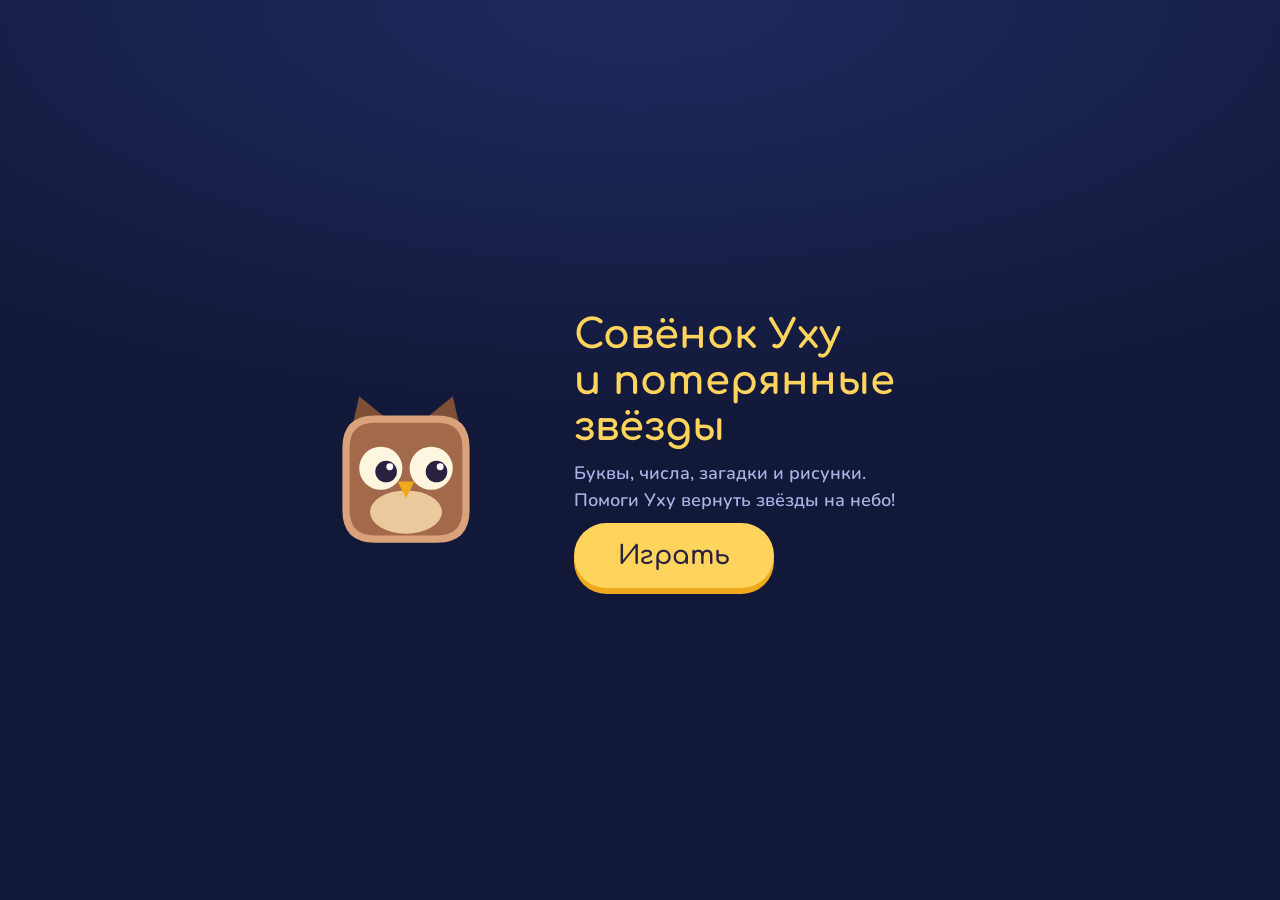
==== commit 5e1097d5: "Kids game 9.0: graphic dictation, coloring pages, coloring from a photo Co-Authored-By: Claude Opus " ====
--- a/kidsgame/src/main/assets/index.html
+++ b/kidsgame/src/main/assets/index.html
@@ -131,7 +131,18 @@
 .label{font-size:14px;font-weight:800;letter-spacing:.06em;text-transform:uppercase;color:var(--muted)}
 .empty{color:var(--muted);font-size:15px}
 .canvas-wrap{flex:1;min-height:0;display:flex;align-items:center;justify-content:center}
-#paint{background:#fff;border-radius:16px;touch-action:none;max-width:100%;max-height:100%}
+#paint{background:#fff;border-radius:16px;touch-action:none;max-width:100%;max-height:100%;display:block}
+.paperbox{position:relative;line-height:0}
+#lines{position:absolute;left:0;top:0;pointer-events:none;border-radius:16px}
+#dictCv{background:#fff;border-radius:16px;touch-action:none;display:block}
+.dcmds{display:flex;flex-wrap:wrap;gap:6px;justify-content:center;align-content:center;flex:1;min-height:0;overflow-y:auto}
+.dcmds span{background:var(--card);border-radius:10px;padding:5px 9px;font-weight:900;font-size:19px;min-width:46px;text-align:center;font-variant-numeric:tabular-nums}
+.dcmds span.done{opacity:.35}
+.dcmds span.now{background:var(--star);color:var(--paper-ink);transform:scale(1.12)}
+.cpages{flex:1;min-height:0;overflow-y:auto;display:grid;grid-template-columns:repeat(auto-fill,minmax(96px,1fr));gap:10px;align-content:start;padding-bottom:10px}
+.cpages button{background:var(--card);border-radius:var(--r);aspect-ratio:1;font-size:46px;display:grid;place-items:center;box-shadow:0 5px 0 #18215a}
+.cpages button.photo{font-size:15px;font-weight:900;gap:2px;align-content:center;color:var(--star)}
+.cpages button.photo span{font-size:40px}
 .tools{display:flex;flex-wrap:wrap;gap:8px;justify-content:center}
 .sw{width:40px;height:40px;border-radius:50%;border:3px solid transparent;flex:none}
 .sw.on{border-color:var(--ink);transform:scale(1.12)}
@@ -361,7 +372,10 @@
 .pinpad button{width:58px;height:58px;font-size:24px}
 #studio .gallery{grid-template-columns:repeat(3,1fr)}
 #studio .owl-row .owl{width:64px}
-.studio-cards .place{min-height:100px}
+.studio-cards{grid-template-columns:repeat(3,1fr);gap:10px}
+.studio-cards .place{min-height:96px;padding:10px}
+.studio-cards .place b{font-size:16px}
+.studio-cards .place small{font-size:12px}
 #draw .split{gap:12px}
 #draw .canvas-wrap{flex:1}
 #draw .panel{justify-content:center}
@@ -690,6 +704,8 @@
         </div>
         <div class="studio-cards">
           <button class="place" id="goDraw" style="--g:#ffb36b"><span class="glyph">✎</span><b>Рисунок</b><small>Уху даст тему</small></button>
+          <button class="place" id="goDict" style="--g:#29e3ff"><span class="glyph">▦</span><b>Диктант</b><small>по клеточкам</small></button>
+          <button class="place" id="goColor" style="--g:#ff4fd8"><span class="glyph">◐</span><b>Раскраска</b><small>и твоё фото</small></button>
         </div>
       </div>
       <div class="col scroll">
@@ -699,13 +715,37 @@
     </div>
   </section>
 
+  <section class="screen" id="dict" hidden>
+    <div class="bar">
+      <button class="icon-btn" id="dictBack" aria-label="Назад"><svg><use href="#i-home"/></svg></button>
+      <div class="grow prompt" id="dictPrompt" style="text-align:left;color:var(--ink)"></div>
+      <button class="icon-btn" id="dictSay" aria-label="Повторить"><svg><use href="#i-speak"/></svg></button>
+    </div>
+    <div class="split">
+      <div class="canvas-wrap" id="dictWrap"><canvas id="dictCv"></canvas></div>
+      <div class="col panel">
+        <div class="dcmds" id="dictCmds"></div>
+        <div class="btnrow" id="dictEnd" hidden><button class="btn2" id="dictColor">Раскрасить</button><button class="btn2 main" id="dictNext">Готово</button></div>
+      </div>
+    </div>
+  </section>
+
+  <section class="screen" id="cpick" hidden>
+    <div class="bar">
+      <button class="icon-btn" id="cpickBack" aria-label="Назад"><svg><use href="#i-home"/></svg></button>
+      <h2 class="grow" style="font-size:22px">Раскраска</h2>
+    </div>
+    <div class="cpages" id="cpages"></div>
+    <input type="file" id="photoIn" accept="image/*" hidden>
+  </section>
+
   <section class="screen" id="draw" hidden>
     <div class="bar">
       <button class="icon-btn" id="drawBack" aria-label="Назад"><svg><use href="#i-home"/></svg></button>
       <div class="grow prompt" id="drawPrompt" style="text-align:left;color:var(--ink)"></div>
     </div>
     <div class="split">
-    <div class="canvas-wrap" id="canvasWrap"><canvas id="paint"></canvas></div>
+    <div class="canvas-wrap" id="canvasWrap"><div class="paperbox"><canvas id="paint"></canvas><canvas id="lines"></canvas></div></div>
     <div class="col panel">
     <div class="tools" id="colors"></div>
     <div class="stamps" id="stamps"></div>
@@ -713,6 +753,8 @@
       <button class="tool" data-size="6"><span class="dot" style="width:6px;height:6px"></span></button>
       <button class="tool on" data-size="14"><span class="dot" style="width:12px;height:12px"></span></button>
       <button class="tool" data-size="30"><span class="dot" style="width:20px;height:20px"></span></button>
+      <button class="tool" id="fill">Заливка</button>
+      <button class="tool" id="detail" hidden>Линий: средне</button>
       <button class="tool" id="eraser">Ластик</button>
       <button class="tool" id="undo">Назад</button>
       <button class="tool" id="clear">Чисто</button>
@@ -898,7 +940,7 @@
 const DEF={stars:0,levels:{read:1,math:1,logic:1,time:1},good:{read:0,math:0,logic:0,time:0},music:true,sound:true,
   limit:0,pin:'',skin:'classic',hero:'owl',chBest:Array(NL).fill(0),chDone:Array(NL).fill(false),
   looks:{},keys:{read:false,math:false,logic:false},chMs:0,chGate:true,chMin:5,chDiff:1,ship:'neon',chHard:Array(NL).fill(false),
-  voice:true,voiceRate:1,voiceStories:true,tStars:0,tDay:''};
+  voice:true,voiceRate:1,voiceStories:true,tStars:0,tDay:'',dict:0};
 const clone=o=>JSON.parse(JSON.stringify(o));
 function load(){
   try{const s=JSON.parse(localStorage.getItem(STORE)||'null');
@@ -2773,8 +2815,8 @@
   gl.innerHTML=gallery.length?gallery.slice().reverse().map(src=>`<img src="${src}" alt="Рисунок">`).join(''):'<div class="empty" style="grid-column:1/-1">Пока пусто. Нарисуй что-нибудь, и рисунок появится здесь.</div>';
   show('studio');setTrack('elise');
 }
-let pen={color:PAINT[0],size:14,erase:false,stamp:null},ink=0,undoStack=[],drawTopic='';
-const paint=$('#paint'),pg=paint.getContext('2d');
+let pen={color:PAINT[0],size:14,erase:false,stamp:null,fill:false},ink=0,undoStack=[],drawTopic='',colorBase=null;
+const paint=$('#paint'),pg=paint.getContext('2d'),linesCv=$('#lines'),lg=linesCv.getContext('2d');
 function setupCanvas(){
   const wrap=$('#canvasWrap').getBoundingClientRect();
   let w=wrap.width,h=w*3/4;if(h>wrap.height){h=wrap.height;w=h*4/3;}
@@ -2782,19 +2824,42 @@
   const dpr=Math.min(window.devicePixelRatio||1,2);
   paint.style.width=w+'px';paint.style.height=h+'px';paint.width=w*dpr;paint.height=h*dpr;
   pg.setTransform(dpr,0,0,dpr,0,0);pg.fillStyle='#fff';pg.fillRect(0,0,w,h);pg.lineCap='round';pg.lineJoin='round';
-}
-function openDraw(){
-  drawTopic=pick(DRAW_TOPICS);$('#drawPrompt').textContent=drawTopic;say(drawTopic);
+  /* coloring pages: the outline lives on its own layer above the paint, so brushes and the eraser never spoil it */
+  linesCv.style.width=w+'px';linesCv.style.height=h+'px';linesCv.width=w*dpr;linesCv.height=h*dpr;
+  lg.setTransform(dpr,0,0,dpr,0,0);lg.clearRect(0,0,w,h);if(colorBase)colorBase(lg,w,h);
+}
+function openDraw(base,title){
+  colorBase=typeof base==='function'?base:null;$('#detail').hidden=true;
+  drawTopic=colorBase?title:pick(DRAW_TOPICS);$('#drawPrompt').textContent=drawTopic;say(drawTopic);
   show('draw');ink=0;undoStack=[];
+  if(colorBase&&!pen.fill)$('#fill').click();
   requestAnimationFrame(()=>{setupCanvas();});
 }
 $('#colors').innerHTML=PAINT.map((c,i)=>`<button class="sw${i?'':' on'}" style="background:${c}" data-c="${c}" aria-label="Цвет"></button>`).join('');
 $('#stamps').innerHTML=STAMPS.map(s=>`<button data-st="${s}" aria-label="Наклейка">${s}</button>`).join('');
-function clearToolState(){$$('#stamps button').forEach(b=>b.classList.remove('on'));$('#eraser').classList.remove('on');}
-$('#colors').addEventListener('click',e=>{const b=e.target.closest('[data-c]');if(!b)return;$$('#colors .sw').forEach(x=>x.classList.toggle('on',x===b));pen.color=b.dataset.c;pen.erase=false;pen.stamp=null;clearToolState();});
+function clearToolState(){$$('#stamps button').forEach(b=>b.classList.remove('on'));$('#eraser').classList.remove('on');$('#fill').classList.remove('on');pen.fill=false;}
+$('#colors').addEventListener('click',e=>{const b=e.target.closest('[data-c]');if(!b)return;$$('#colors .sw').forEach(x=>x.classList.toggle('on',x===b));pen.color=b.dataset.c;
+  /* a new colour keeps the bucket on: children pick a colour and fill, pick another and fill */
+  const fill=pen.fill;clearToolState();pen.erase=false;pen.stamp=null;if(fill){pen.fill=true;$('#fill').classList.add('on');}});
 $('#stamps').addEventListener('click',e=>{const b=e.target.closest('[data-st]');if(!b)return;const on=!b.classList.contains('on');clearToolState();b.classList.toggle('on',on);pen.stamp=on?b.dataset.st:null;pen.erase=false;});
 $$('[data-size]').forEach(b=>b.addEventListener('click',()=>{$$('[data-size]').forEach(x=>x.classList.toggle('on',x===b));pen.size=+b.dataset.size;}));
 $('#eraser').addEventListener('click',()=>{const on=!pen.erase;clearToolState();pen.erase=on;pen.stamp=null;$('#eraser').classList.toggle('on',on);});
+$('#fill').addEventListener('click',()=>{const on=!pen.fill;clearToolState();pen.fill=on;pen.erase=false;pen.stamp=null;$('#fill').classList.toggle('on',on);});
+/* Bucket fill: spreads over pixels of the same colour and stops at the outline layer. */
+function floodFill(cx,cy,hex){
+  const W=paint.width,H=paint.height,dpr=W/parseFloat(paint.style.width),x0=Math.floor(cx*dpr),y0=Math.floor(cy*dpr);
+  if(x0<0||y0<0||x0>=W||y0>=H)return false;
+  const img=pg.getImageData(0,0,W,H),d=img.data,wall=colorBase?lg.getImageData(0,0,W,H).data:null;
+  const s=(y0*W+x0)*4;if(wall&&wall[s+3]>90)return false;
+  const tr=d[s],tg=d[s+1],tb=d[s+2],nr=parseInt(hex.slice(1,3),16),ng=parseInt(hex.slice(3,5),16),nb=parseInt(hex.slice(5,7),16);
+  if(Math.abs(tr-nr)+Math.abs(tg-ng)+Math.abs(tb-nb)<12)return false;
+  const seen=new Uint8Array(W*H),ok=i=>!seen[i]&&!(wall&&wall[i*4+3]>90)&&Math.abs(d[i*4]-tr)+Math.abs(d[i*4+1]-tg)+Math.abs(d[i*4+2]-tb)<90;
+  const st=[y0*W+x0];seen[y0*W+x0]=1;let n=0;
+  while(st.length){const i=st.pop(),x=i%W;d[i*4]=nr;d[i*4+1]=ng;d[i*4+2]=nb;d[i*4+3]=255;n++;
+    if(x>0&&ok(i-1)){seen[i-1]=1;st.push(i-1);}if(x<W-1&&ok(i+1)){seen[i+1]=1;st.push(i+1);}
+    if(i>=W&&ok(i-W)){seen[i-W]=1;st.push(i-W);}if(i<W*H-W&&ok(i+W)){seen[i+W]=1;st.push(i+W);}}
+  pg.putImageData(img,0,0);return n>0;
+}
 function pushUndo(){try{undoStack.push(pg.getImageData(0,0,paint.width,paint.height));if(undoStack.length>15)undoStack.shift();}catch(e){}}
 $('#undo').addEventListener('click',()=>{const d=undoStack.pop();if(d){pg.putImageData(d,0,0);}});
 $('#clear').addEventListener('click',()=>{pushUndo();const w=parseFloat(paint.style.width),h=parseFloat(paint.style.height);pg.fillStyle='#fff';pg.fillRect(0,0,w,h);ink=0;});
@@ -2802,6 +2867,7 @@
 function ptr(e){const r=paint.getBoundingClientRect();return {x:e.clientX-r.left,y:e.clientY-r.top};}
 paint.addEventListener('pointerdown',e=>{
   e.preventDefault();ac();pushUndo();const p=ptr(e);
+  if(pen.fill){if(floodFill(p.x,p.y,pen.color)){ink+=12;sfx.tick();}else undoStack.pop();return;}
   if(pen.stamp){const s=pen.size*3+24;pg.font=`${s}px system-ui, "Apple Color Emoji","Segoe UI Emoji","Noto Color Emoji",sans-serif`;pg.textAlign='center';pg.textBaseline='middle';pg.fillText(pen.stamp,p.x,p.y);ink+=15;sfx.tick();return;}
   drawing=true;last=p;try{paint.setPointerCapture(e.pointerId);}catch(_){}
   pg.strokeStyle=pen.erase?'#fff':pen.color;pg.lineWidth=pen.erase?pen.size*2:pen.size;
@@ -2817,17 +2883,157 @@
   try{
     const w=parseFloat(paint.style.width),h=parseFloat(paint.style.height),sc=Math.min(1,480/w);
     const t=document.createElement('canvas');t.width=Math.round(w*sc);t.height=Math.round(h*sc);
-    t.getContext('2d').drawImage(paint,0,0,t.width,t.height);
+    t.getContext('2d').drawImage(paint,0,0,t.width,t.height);if(colorBase)t.getContext('2d').drawImage(linesCv,0,0,t.width,t.height);
     gallery.push(t.toDataURL('image/jpeg',.72));if(gallery.length>8)gallery.shift();saveGallery();ink=0;
   }catch(e){}
 }
 $('#drawDone').addEventListener('click',()=>{
-  if(ink<25){toast('Нарисуй ещё немножко');return;}
+  if(ink<25){toast(colorBase?'Раскрась ещё немножко':'Нарисуй ещё немножко');return;}
   saveDrawing();
-  giveStar('Твой рисунок теперь в Мастерской.');
+  giveStar(colorBase?'Твоя раскраска теперь в Мастерской.':'Твой рисунок теперь в Мастерской.');
 });
 $('#drawBack').addEventListener('click',openStudio);
 
+
+/* ---------- graphic dictation: Uhu dictates, the child draws along the grid ---------- */
+/* Moves: direction + number of cells. Every figure is closed, so its inside can be coloured later. Easy ones first. */
+const DICT=[
+ {n:'квадрат',m:'r3 u3 l3 d3'},{n:'лесенка',v:'ась',m:'u1 r1 u1 r1 u1 r1 d3 l3'},{n:'крестик',m:'r1 u1 r1 u1 l1 u1 l1 d1 l1 d1 r1 d1'},
+ {n:'грузовик',m:'u3 r3 d1 r2 d2 l5'},{n:'замок',m:'u3 r1 d1 r1 u1 r1 d1 r1 u1 r1 d3 l5'},{n:'домик',m:'r4 u3 ul2 dl2 d3'},
+ {n:'сердечко',v:'ось',m:'ul2 u1 ur1 dr1 ur1 dr1 d1 dl2'},{n:'котик',m:'r4 u5 dl1 l2 ul1 d5'},{n:'ёлка',v:'ась',m:'r2 u1 r2 ul2 r1 ul2 dl2 r1 dl2 r2 d1'},
+ {n:'кораблик',m:'r4 ur1 l3 u4 dr2 dl2 l3 dr1'},{n:'рыбка',v:'ась',m:'u2 dr1 ur2 r1 dr2 dl2 l1 ul2 dl1'},{n:'ракета',v:'ась',m:'ur1 u3 ur1 dr1 d3 dr1 l4'}];
+const DIRS={r:[1,0,'→','вправо'],l:[-1,0,'←','влево'],u:[0,1,'↑','вверх'],d:[0,-1,'↓','вниз'],
+  ur:[1,1,'↗','наискосок вверх и вправо'],ul:[-1,1,'↖','наискосок вверх и влево'],dr:[1,-1,'↘','наискосок вниз и вправо'],dl:[-1,-1,'↙','наискосок вниз и влево']};
+const CELLS=['','Одна клетка','Две клетки','Три клетки','Четыре клетки','Пять клеток'];
+const dictCv=$('#dictCv'),dg=dictCv.getContext('2d');
+let D=null;
+function dictMoves(f){return f.m.split(' ').map(t=>{const k=t.replace(/\d/g,''),n=+t.replace(/\D/g,'');return {k,n,dx:DIRS[k][0],dy:DIRS[k][1]};});}
+function dictPoints(moves){const pts=[[0,0]];moves.forEach(m=>{const [x,y]=pts[pts.length-1];pts.push([x+m.dx*m.n,y+m.dy*m.n]);});return pts;}
+function moveSay(m){return `${CELLS[m.n]} ${DIRS[m.k][3]}.`;}
+function openDict(){
+  const f=DICT[(P.dict||0)%DICT.length],moves=dictMoves(f);
+  D={f,moves,k:0,rem:moves[0].n,cur:[0,0],path:[[0,0]],wrong:0,drag:null,done:false};
+  $('#dictEnd').hidden=true;$('#dictCmds').hidden=false;show('dict');setTrack('elise');
+  requestAnimationFrame(()=>{dictLayout();dictRender();dictLoop();say('Графический диктант! Слушай Уху и веди линию по клеточкам. Начинаем с красной точки. '+moveSay(moves[0]));});
+}
+function dictLayout(){
+  const r=$('#dictWrap').getBoundingClientRect(),w=Math.max(200,Math.floor(r.width)),h=Math.max(150,Math.floor(r.height)),dpr=Math.min(window.devicePixelRatio||1,2);
+  dictCv.style.width=w+'px';dictCv.style.height=h+'px';dictCv.width=w*dpr;dictCv.height=h*dpr;dg.setTransform(dpr,0,0,dpr,0,0);
+  const pts=dictPoints(D.moves),xs=pts.map(p=>p[0]),ys=pts.map(p=>p[1]),minX=Math.min(...xs),maxX=Math.max(...xs),minY=Math.min(...ys),maxY=Math.max(...ys);
+  const cell=Math.min(w/(maxX-minX+4),h/(maxY-minY+3),44),cols=Math.floor(w/cell),rows=Math.floor(h/cell);
+  D.L={w,h,cell,ox:(w-cols*cell)/2,oy:(h-rows*cell)/2,rows,cols,gx:Math.floor((cols-(maxX-minX))/2)-minX,gy:Math.floor((rows-(maxY-minY))/2)-minY};
+}
+function dictXY(p){const L=D.L;return [L.ox+(p[0]+L.gx)*L.cell,L.oy+(L.rows-(p[1]+L.gy))*L.cell];}
+function dictNode(x,y){const L=D.L,i=(x-L.ox)/L.cell-L.gx,j=L.rows-(y-L.oy)/L.cell-L.gy,ri=Math.round(i),rj=Math.round(j);
+  return Math.hypot(i-ri,j-rj)<.45?[ri,rj]:null;}
+function dictRender(time){
+  if(!D||!D.L)return;const L=D.L,g=dg;
+  g.fillStyle='#fff';g.fillRect(0,0,L.w,L.h);
+  g.strokeStyle='#cfe3ff';g.lineWidth=1;g.beginPath();
+  for(let i=0;i<=L.cols;i++){g.moveTo(L.ox+i*L.cell,L.oy);g.lineTo(L.ox+i*L.cell,L.oy+L.rows*L.cell);}
+  for(let j=0;j<=L.rows;j++){g.moveTo(L.ox,L.oy+j*L.cell);g.lineTo(L.ox+L.cols*L.cell,L.oy+j*L.cell);}g.stroke();
+  const path=D.path.map(dictXY);
+  if(D.done){g.fillStyle='rgba(255,212,92,.45)';g.beginPath();path.forEach(([x,y],i)=>i?g.lineTo(x,y):g.moveTo(x,y));g.closePath();g.fill();}
+  g.strokeStyle='#2a2140';g.lineWidth=Math.max(3,L.cell*.13);g.lineCap='round';g.lineJoin='round';
+  g.beginPath();path.forEach(([x,y],i)=>i?g.lineTo(x,y):g.moveTo(x,y));g.stroke();
+  const [sx,sy]=dictXY([0,0]);g.fillStyle='#e8434f';g.beginPath();g.arc(sx,sy,L.cell*.17,0,7);g.fill();
+  if(D.done)return;
+  const pulse=.5+.5*Math.sin((time||0)/180),[cx,cy]=dictXY(D.cur);
+  if(D.drag){g.strokeStyle='rgba(58,141,224,.8)';g.setLineDash([6,6]);g.lineWidth=Math.max(2,L.cell*.08);g.beginPath();g.moveTo(cx,cy);g.lineTo(D.drag.x,D.drag.y);g.stroke();g.setLineDash([]);}
+  if(D.wrong>=2){const m=D.moves[D.k],[tx,ty]=dictXY([D.cur[0]+m.dx*D.rem,D.cur[1]+m.dy*D.rem]);
+    g.fillStyle=`rgba(63,191,106,${.35+.4*pulse})`;g.beginPath();g.arc(tx,ty,L.cell*(.25+.1*pulse),0,7);g.fill();}
+  g.fillStyle='#3a8de0';g.beginPath();g.arc(cx,cy,L.cell*(.13+.05*pulse),0,7);g.fill();
+}
+function dictLoop(){if(cur!=='dict'||!D)return;dictRender(performance.now());requestAnimationFrame(dictLoop);}
+function dictCmdsHtml(){
+  $('#dictPrompt').textContent=D.done?`Готово! Это ${D.f.n}!`:moveSay(D.moves[D.k]);
+  $('#dictCmds').innerHTML=D.moves.map((m,i)=>`<span class="${i<D.k||D.done?'done':i===D.k?'now':''}">${i===D.k&&!D.done?D.rem:m.n}${DIRS[m.k][2]}</span>`).join('');
+}
+function dictTap(x,y){
+  const nd=dictNode(x,y);if(!nd||(nd[0]===D.cur[0]&&nd[1]===D.cur[1]))return;
+  const m=D.moves[D.k],a=nd[0]-D.cur[0],b=nd[1]-D.cur[1],t=m.dx?a/m.dx:b/m.dy;
+  /* the child may draw a long line at once or go cell by cell */
+  if(Number.isInteger(t)&&t>=1&&t<=D.rem&&a===m.dx*t&&b===m.dy*t){
+    D.cur=nd;D.path.push(nd);D.rem-=t;D.wrong=0;sfx.tick();
+    if(D.rem===0){D.k++;
+      if(D.k>=D.moves.length){D.done=true;dictCmdsHtml();dictRender();sfx.ok();praise('Молодец!');say(`Готово! Это ${D.f.n}!`);
+        P.dict=(P.dict||0)+1;save();$('#dictEnd').hidden=false;return;}
+      D.rem=D.moves[D.k].n;say(moveSay(D.moves[D.k]));}
+    dictCmdsHtml();return;
+  }
+  D.wrong++;sfx.no();
+  toast(D.wrong>=2?'Нужная точка светится зелёным':'Посчитай клеточки ещё раз');
+  say((D.wrong>=2?'Смотри, где светится. ':'Не туда. ')+`${CELLS[D.rem]} ${DIRS[m.k][3]}.`);
+}
+dictCv.addEventListener('pointerdown',e=>{if(!D||D.done)return;e.preventDefault();ac();const r=dictCv.getBoundingClientRect();D.drag={x:e.clientX-r.left,y:e.clientY-r.top};try{dictCv.setPointerCapture(e.pointerId);}catch(_){}});
+dictCv.addEventListener('pointermove',e=>{if(!D||!D.drag)return;const r=dictCv.getBoundingClientRect();D.drag={x:e.clientX-r.left,y:e.clientY-r.top};});
+dictCv.addEventListener('pointerup',e=>{if(!D||!D.drag)return;const p=D.drag;D.drag=null;dictTap(p.x,p.y);});
+dictCv.addEventListener('pointercancel',()=>{if(D)D.drag=null;});
+$('#dictSay').addEventListener('click',()=>{if(D)say(D.done?`Это ${D.f.n}!`:moveSay(D.moves[D.k]));});
+$('#dictBack').addEventListener('click',openStudio);
+$('#goDict').addEventListener('click',openDict);
+function figureBase(f){return (g,w,h)=>{
+  const pts=dictPoints(dictMoves(f)),xs=pts.map(p=>p[0]),ys=pts.map(p=>p[1]),minX=Math.min(...xs),minY=Math.min(...ys);
+  const sx=Math.max(...xs)-minX,sy=Math.max(...ys)-minY,c=Math.min(w*.8/sx,h*.8/sy),ox=(w-sx*c)/2,oy=(h+sy*c)/2;
+  g.strokeStyle='#2a2140';g.lineWidth=Math.max(4,c*.06);g.lineJoin='round';g.lineCap='round';
+  g.beginPath();pts.forEach(([x,y],i)=>{const X=ox+(x-minX)*c,Y=oy-(y-minY)*c;i?g.lineTo(X,Y):g.moveTo(X,Y);});g.closePath();g.stroke();};}
+$('#dictColor').addEventListener('click',()=>{if(D)openDraw(figureBase(D.f),'Раскрась: '+D.f.n);});
+$('#dictNext').addEventListener('click',()=>{
+  if(!D)return;
+  try{const t=document.createElement('canvas'),sc=Math.min(1,480/D.L.w);t.width=Math.round(D.L.w*sc);t.height=Math.round(D.L.h*sc);
+    t.getContext('2d').drawImage(dictCv,0,0,t.width,t.height);gallery.push(t.toDataURL('image/jpeg',.72));if(gallery.length>8)gallery.shift();saveGallery();}catch(e){}
+  giveStar(`Диктант готов: получил${D.f.v||'ся'} ${D.f.n}!`);
+});
+
+/* ---------- coloring: ready pictures and the child's own photo turned into an outline ---------- */
+const COLOR_PAGES=['🦉','🐱','🐶','🦊','🐢','🦋','🐟','🐘','🦄','🚀','🚗','⛵','🏠','🌸','🍄','🍓'];
+/* Outline of any picture: blur, Sobel edges, keep the strongest ones. soft=true for photos (more blur, fewer edges). */
+function lineArt(src,W,H,soft){
+  const c=document.createElement('canvas');c.width=W;c.height=H;const g=c.getContext('2d');
+  g.fillStyle='#fff';g.fillRect(0,0,W,H);
+  const sw=src.width,sh=src.height,k=Math.min(W/sw,H/sh)*(soft?1:.9),dw=sw*k,dh=sh*k;g.drawImage(src,(W-dw)/2,(H-dh)/2,dw,dh);
+  const d=g.getImageData(0,0,W,H).data,n=W*H,mag=new Float32Array(n),r=soft?2:1,b=new Float32Array(n);
+  /* edges are looked for in every colour channel: an orange cat on a grey-blue wall has almost the same brightness */
+  for(let ch=0;ch<3;ch++){
+    const a=new Float32Array(n);for(let i=0;i<n;i++)a[i]=d[i*4+ch];
+    for(let pass=0;pass<2;pass++){
+      for(let y=0;y<H;y++)for(let x=0;x<W;x++){let s=0,m=0;for(let q=-r;q<=r;q++){const xx=x+q;if(xx>=0&&xx<W){s+=a[y*W+xx];m++;}}b[y*W+x]=s/m;}
+      for(let y=0;y<H;y++)for(let x=0;x<W;x++){let s=0,m=0;for(let q=-r;q<=r;q++){const yy=y+q;if(yy>=0&&yy<H){s+=b[yy*W+x];m++;}}a[y*W+x]=s/m;}
+    }
+    for(let y=1;y<H-1;y++)for(let x=1;x<W-1;x++){const i=y*W+x;
+      const gx=a[i-W+1]+2*a[i+1]+a[i+W+1]-a[i-W-1]-2*a[i-1]-a[i+W-1],gy=a[i+W-1]+2*a[i+W]+a[i+W+1]-a[i-W-1]-2*a[i-W]-a[i-W+1],v=Math.hypot(gx,gy);if(v>mag[i])mag[i]=v;}
+  }
+  let th=soft?0:60;
+  if(soft){const sorted=Float32Array.from(mag).sort();th=Math.max(40,sorted[Math.floor(n*PHOTO_DETAIL[photoDetail][1])]);}
+  const e=new Uint8Array(n);for(let i=0;i<n;i++)e[i]=mag[i]>th?1:0;
+  const out=g.createImageData(W,H),o=out.data;
+  for(let y=1;y<H-1;y++)for(let x=1;x<W-1;x++){const i=y*W+x;if(!e[i])continue;
+    const nb=e[i-1]+e[i+1]+e[i-W]+e[i+W]+e[i-W-1]+e[i-W+1]+e[i+W-1]+e[i+W+1];if(nb<2)continue;
+    o[i*4]=42;o[i*4+1]=33;o[i*4+2]=64;o[i*4+3]=255;}
+  g.clearRect(0,0,W,H);g.putImageData(out,0,0);return c;
+}
+/* Photos differ a lot, so the child (or a parent) can ask for fewer or more lines. */
+const PHOTO_DETAIL=[['меньше',.95],['средне',.92],['больше',.88]];let photoDetail=1;
+$('#detail').addEventListener('click',()=>{photoDetail=(photoDetail+1)%3;$('#detail').textContent='Линий: '+PHOTO_DETAIL[photoDetail][0];
+  const w=parseFloat(linesCv.style.width),h=parseFloat(linesCv.style.height);lg.clearRect(0,0,w,h);if(colorBase)colorBase(lg,w,h);});
+function artBase(src,soft){return (g,w,h)=>{const s=Math.min(1,560/Math.max(w,h)),m=lineArt(src,Math.round(w*s),Math.round(h*s),soft);g.imageSmoothingEnabled=true;g.drawImage(m,0,0,w,h);};}
+function emojiCanvas(e){const c=document.createElement('canvas');c.width=c.height=400;const g=c.getContext('2d');
+  g.font='330px system-ui, "Apple Color Emoji","Segoe UI Emoji","Noto Color Emoji",sans-serif';g.textAlign='center';g.textBaseline='middle';g.fillText(e,200,215);return c;}
+function openColorPick(){
+  $('#cpages').innerHTML=`<button class="photo" id="cpPhoto"><span>📷</span>Своё фото</button>`+COLOR_PAGES.map(e=>`<button data-cp="${e}">${e}</button>`).join('');
+  show('cpick');say('Выбери картинку или сфотографируй что-нибудь — Уху сделает из фото раскраску!');
+}
+$('#cpages').addEventListener('click',e=>{const b=e.target.closest('button');if(!b)return;ac();
+  if(b.id==='cpPhoto'){$('#photoIn').click();return;}
+  openDraw(artBase(emojiCanvas(b.dataset.cp),false),'Раскрась картинку');});
+/* The photo is only read into memory and turned into lines; it is never saved or sent anywhere. */
+$('#photoIn').addEventListener('change',e=>{const f=e.target.files&&e.target.files[0];e.target.value='';if(!f)return;
+  const url=URL.createObjectURL(f),img=new Image();
+  img.onload=()=>{URL.revokeObjectURL(url);openDraw(artBase(img,true),'Раскрась своё фото');$('#detail').hidden=false;$('#detail').textContent='Линий: '+PHOTO_DETAIL[photoDetail][0];};
+  img.onerror=()=>{URL.revokeObjectURL(url);toast('Не получилось открыть фото');};img.src=url;});
+$('#cpickBack').addEventListener('click',openStudio);
+$('#goColor').addEventListener('click',openColorPick);
+window.__uhuDict=()=>D;
 
 /* ---------- PIN ---------- */
 const PINS={buf:'',mode:'check',first:'',ok:null,cancel:null,fails:0,blockUntil:0};
@@ -2959,7 +3165,7 @@
 $('#rewBtn').addEventListener('click',()=>{if(pendingLock){lockNow();return;}goMap();});
 $('#rewAgain').addEventListener('click',e=>{if(pendingLock){lockNow();return;}startRound(e.currentTarget.dataset.subj);});
 $$('.music-btn').forEach(b=>b.addEventListener('click',()=>{setMusic(!P.music);save();}));
-$('#goDraw').addEventListener('click',openDraw);
+$('#goDraw').addEventListener('click',()=>openDraw());
 window.addEventListener('resize',()=>{if(cur==='map')drawSky();});
 document.addEventListener('keydown',e=>{if(e.code!=='Space')return;const inp=cur==='chal'&&CH?CH.input:cur==='run'&&R&&R.phase==='run'?R.input:null;if(inp){inp.hold=true;inp.buffer=.12;}});
 document.addEventListener('keyup',e=>{if(e.code!=='Space')return;if(CH)CH.input.hold=false;if(R)R.input.hold=false;});
@@ -2967,6 +3173,7 @@
 window.uhuBack=()=>{
   if(cur==='start'||cur==='map'||cur==='lock')return false;
   if(cur==='draw'){openStudio();return true;}
+  if(cur==='dict'||cur==='cpick'){openStudio();return true;}
   if(cur==='chal'){chExit();return true;}
   if(cur==='build'){B=null;openChSel('mine');return true;}
   if(cur==='gate'){goMap();return true;}
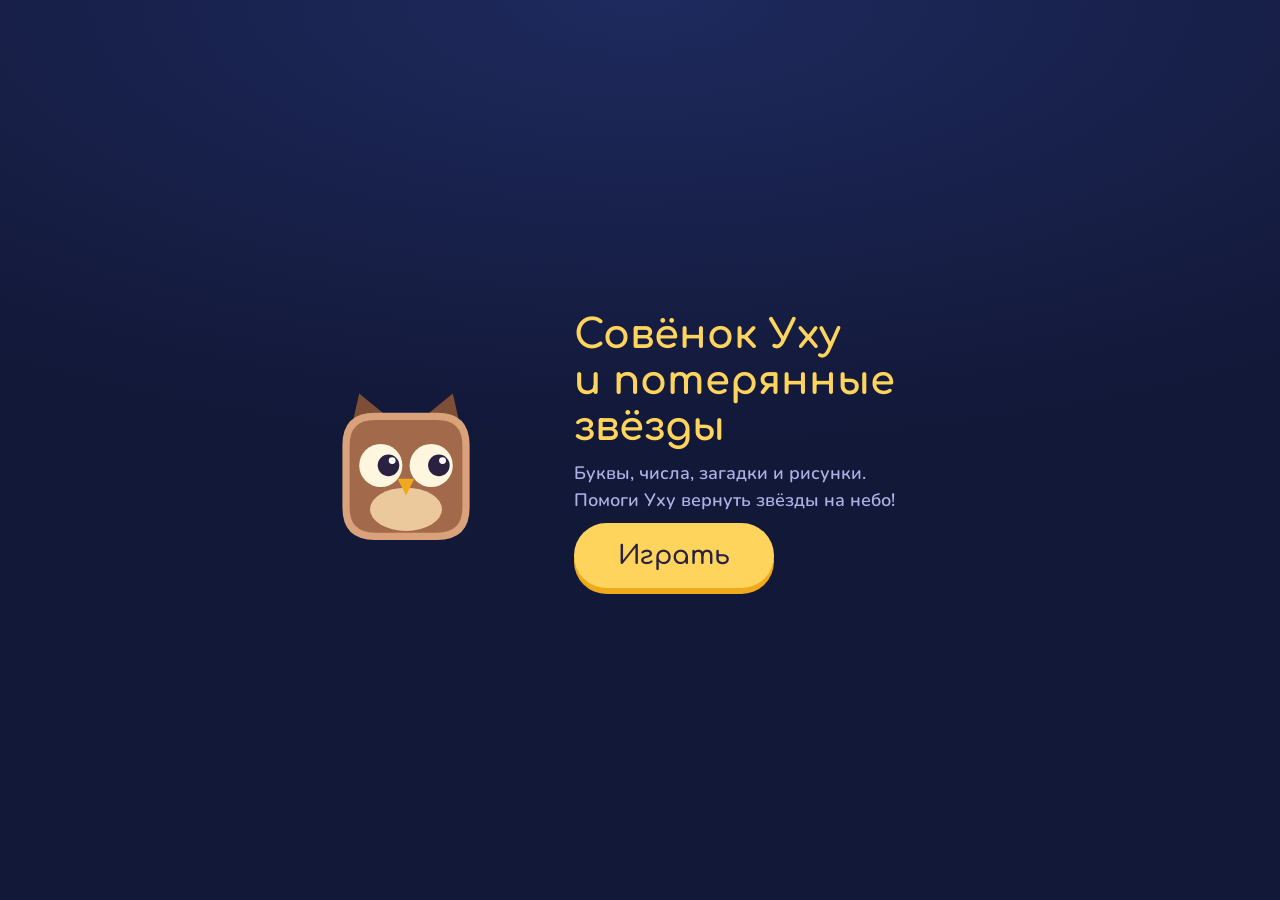
==== commit f69c5fc2: "Kids game 9.1: colour the photo itself instead of its outline Co-Authored-By: Claude Opus 5.5 <norep" ====
--- a/kidsgame/src/main/assets/index.html
+++ b/kidsgame/src/main/assets/index.html
@@ -134,6 +134,7 @@
 #paint{background:#fff;border-radius:16px;touch-action:none;max-width:100%;max-height:100%;display:block}
 .paperbox{position:relative;line-height:0}
 #lines{position:absolute;left:0;top:0;pointer-events:none;border-radius:16px}
+#lines.tint{mix-blend-mode:multiply}
 #dictCv{background:#fff;border-radius:16px;touch-action:none;display:block}
 .dcmds{display:flex;flex-wrap:wrap;gap:6px;justify-content:center;align-content:center;flex:1;min-height:0;overflow-y:auto}
 .dcmds span{background:var(--card);border-radius:10px;padding:5px 9px;font-weight:900;font-size:19px;min-width:46px;text-align:center;font-variant-numeric:tabular-nums}
@@ -754,7 +755,6 @@
       <button class="tool on" data-size="14"><span class="dot" style="width:12px;height:12px"></span></button>
       <button class="tool" data-size="30"><span class="dot" style="width:20px;height:20px"></span></button>
       <button class="tool" id="fill">Заливка</button>
-      <button class="tool" id="detail" hidden>Линий: средне</button>
       <button class="tool" id="eraser">Ластик</button>
       <button class="tool" id="undo">Назад</button>
       <button class="tool" id="clear">Чисто</button>
@@ -2829,7 +2829,7 @@
   lg.setTransform(dpr,0,0,dpr,0,0);lg.clearRect(0,0,w,h);if(colorBase)colorBase(lg,w,h);
 }
 function openDraw(base,title){
-  colorBase=typeof base==='function'?base:null;$('#detail').hidden=true;
+  colorBase=typeof base==='function'?base:null;linesCv.classList.toggle('tint',!!(colorBase&&colorBase.tint));
   drawTopic=colorBase?title:pick(DRAW_TOPICS);$('#drawPrompt').textContent=drawTopic;say(drawTopic);
   show('draw');ink=0;undoStack=[];
   if(colorBase&&!pen.fill)$('#fill').click();
@@ -2849,11 +2849,13 @@
 function floodFill(cx,cy,hex){
   const W=paint.width,H=paint.height,dpr=W/parseFloat(paint.style.width),x0=Math.floor(cx*dpr),y0=Math.floor(cy*dpr);
   if(x0<0||y0<0||x0>=W||y0>=H)return false;
-  const img=pg.getImageData(0,0,W,H),d=img.data,wall=colorBase?lg.getImageData(0,0,W,H).data:null;
-  const s=(y0*W+x0)*4;if(wall&&wall[s+3]>90)return false;
+  const img=pg.getImageData(0,0,W,H),d=img.data,tint=colorBase&&colorBase.tint,wall=tint?colorBase.rgb:colorBase?lg.getImageData(0,0,W,H).data:null;
+  const s=(y0*W+x0)*4;if(wall&&!tint&&wall[s+3]>90)return false;
+  /* on a photo the fill spreads over pixels of a similar colour in the original picture */
+  const isWall=i=>tint?Math.abs(wall[i*4]-wall[s])+Math.abs(wall[i*4+1]-wall[s+1])+Math.abs(wall[i*4+2]-wall[s+2])>70:wall&&wall[i*4+3]>90;
   const tr=d[s],tg=d[s+1],tb=d[s+2],nr=parseInt(hex.slice(1,3),16),ng=parseInt(hex.slice(3,5),16),nb=parseInt(hex.slice(5,7),16);
   if(Math.abs(tr-nr)+Math.abs(tg-ng)+Math.abs(tb-nb)<12)return false;
-  const seen=new Uint8Array(W*H),ok=i=>!seen[i]&&!(wall&&wall[i*4+3]>90)&&Math.abs(d[i*4]-tr)+Math.abs(d[i*4+1]-tg)+Math.abs(d[i*4+2]-tb)<90;
+  const seen=new Uint8Array(W*H),ok=i=>!seen[i]&&!isWall(i)&&Math.abs(d[i*4]-tr)+Math.abs(d[i*4+1]-tg)+Math.abs(d[i*4+2]-tb)<90;
   const st=[y0*W+x0];seen[y0*W+x0]=1;let n=0;
   while(st.length){const i=st.pop(),x=i%W;d[i*4]=nr;d[i*4+1]=ng;d[i*4+2]=nb;d[i*4+3]=255;n++;
     if(x>0&&ok(i-1)){seen[i-1]=1;st.push(i-1);}if(x<W-1&&ok(i+1)){seen[i+1]=1;st.push(i+1);}
@@ -2883,7 +2885,7 @@
   try{
     const w=parseFloat(paint.style.width),h=parseFloat(paint.style.height),sc=Math.min(1,480/w);
     const t=document.createElement('canvas');t.width=Math.round(w*sc);t.height=Math.round(h*sc);
-    t.getContext('2d').drawImage(paint,0,0,t.width,t.height);if(colorBase)t.getContext('2d').drawImage(linesCv,0,0,t.width,t.height);
+    t.getContext('2d').drawImage(paint,0,0,t.width,t.height);if(colorBase){const tg=t.getContext('2d');if(colorBase.tint)tg.globalCompositeOperation='multiply';tg.drawImage(linesCv,0,0,t.width,t.height);}
     gallery.push(t.toDataURL('image/jpeg',.72));if(gallery.length>8)gallery.shift();saveGallery();ink=0;
   }catch(e){}
 }
@@ -2987,12 +2989,12 @@
 
 /* ---------- coloring: ready pictures and the child's own photo turned into an outline ---------- */
 const COLOR_PAGES=['🦉','🐱','🐶','🦊','🐢','🦋','🐟','🐘','🦄','🚀','🚗','⛵','🏠','🌸','🍄','🍓'];
-/* Outline of any picture: blur, Sobel edges, keep the strongest ones. soft=true for photos (more blur, fewer edges). */
-function lineArt(src,W,H,soft){
+/* Outline of a picture: blur, Sobel edges, keep the strong ones. */
+function lineArt(src,W,H){
   const c=document.createElement('canvas');c.width=W;c.height=H;const g=c.getContext('2d');
   g.fillStyle='#fff';g.fillRect(0,0,W,H);
-  const sw=src.width,sh=src.height,k=Math.min(W/sw,H/sh)*(soft?1:.9),dw=sw*k,dh=sh*k;g.drawImage(src,(W-dw)/2,(H-dh)/2,dw,dh);
-  const d=g.getImageData(0,0,W,H).data,n=W*H,mag=new Float32Array(n),r=soft?2:1,b=new Float32Array(n);
+  const sw=src.width,sh=src.height,k=Math.min(W/sw,H/sh)*.9,dw=sw*k,dh=sh*k;g.drawImage(src,(W-dw)/2,(H-dh)/2,dw,dh);
+  const d=g.getImageData(0,0,W,H).data,n=W*H,mag=new Float32Array(n),r=1,b=new Float32Array(n);
   /* edges are looked for in every colour channel: an orange cat on a grey-blue wall has almost the same brightness */
   for(let ch=0;ch<3;ch++){
     const a=new Float32Array(n);for(let i=0;i<n;i++)a[i]=d[i*4+ch];
@@ -3003,8 +3005,7 @@
     for(let y=1;y<H-1;y++)for(let x=1;x<W-1;x++){const i=y*W+x;
       const gx=a[i-W+1]+2*a[i+1]+a[i+W+1]-a[i-W-1]-2*a[i-1]-a[i+W-1],gy=a[i+W-1]+2*a[i+W]+a[i+W+1]-a[i-W-1]-2*a[i-W]-a[i-W+1],v=Math.hypot(gx,gy);if(v>mag[i])mag[i]=v;}
   }
-  let th=soft?0:60;
-  if(soft){const sorted=Float32Array.from(mag).sort();th=Math.max(40,sorted[Math.floor(n*PHOTO_DETAIL[photoDetail][1])]);}
+  const th=60;
   const e=new Uint8Array(n);for(let i=0;i<n;i++)e[i]=mag[i]>th?1:0;
   const out=g.createImageData(W,H),o=out.data;
   for(let y=1;y<H-1;y++)for(let x=1;x<W-1;x++){const i=y*W+x;if(!e[i])continue;
@@ -3012,11 +3013,17 @@
     o[i*4]=42;o[i*4+1]=33;o[i*4+2]=64;o[i*4+3]=255;}
   g.clearRect(0,0,W,H);g.putImageData(out,0,0);return c;
 }
-/* Photos differ a lot, so the child (or a parent) can ask for fewer or more lines. */
-const PHOTO_DETAIL=[['меньше',.95],['средне',.92],['больше',.88]];let photoDetail=1;
-$('#detail').addEventListener('click',()=>{photoDetail=(photoDetail+1)%3;$('#detail').textContent='Линий: '+PHOTO_DETAIL[photoDetail][0];
-  const w=parseFloat(linesCv.style.width),h=parseFloat(linesCv.style.height);lg.clearRect(0,0,w,h);if(colorBase)colorBase(lg,w,h);});
-function artBase(src,soft){return (g,w,h)=>{const s=Math.min(1,560/Math.max(w,h)),m=lineArt(src,Math.round(w*s),Math.round(h*s),soft);g.imageSmoothingEnabled=true;g.drawImage(m,0,0,w,h);};}
+function artBase(src){return (g,w,h)=>{const s=Math.min(1,560/Math.max(w,h)),m=lineArt(src,Math.round(w*s),Math.round(h*s));g.imageSmoothingEnabled=true;g.drawImage(m,0,0,w,h);};}
+/* A photo stays a photo: it is shown in light greys above the paint and blended with "multiply",
+   so every brush stroke tints the picture and the shapes and shadows stay visible. */
+function photoBase(img){const f=(g,w,h)=>{
+  const k=Math.min(w/img.width,h/img.height),dw=img.width*k,dh=img.height*k,x=(w-dw)/2,y=(h-dh)/2;
+  g.save();g.setTransform(1,0,0,1,0,0);const W=g.canvas.width,H=g.canvas.height,sc=W/w;
+  g.fillStyle='#fff';g.fillRect(0,0,W,H);g.drawImage(img,x*sc,y*sc,dw*sc,dh*sc);
+  const im=g.getImageData(0,0,W,H),d=im.data;f.rgb=new Uint8ClampedArray(d);
+  /* lifted greys: dark parts of the photo would swallow any colour */
+  for(let i=0;i<d.length;i+=4){const v=75+(d[i]*.3+d[i+1]*.59+d[i+2]*.11)*.71;d[i]=d[i+1]=d[i+2]=v;d[i+3]=255;}
+  g.putImageData(im,0,0);g.restore();};f.tint=true;return f;}
 function emojiCanvas(e){const c=document.createElement('canvas');c.width=c.height=400;const g=c.getContext('2d');
   g.font='330px system-ui, "Apple Color Emoji","Segoe UI Emoji","Noto Color Emoji",sans-serif';g.textAlign='center';g.textBaseline='middle';g.fillText(e,200,215);return c;}
 function openColorPick(){
@@ -3025,11 +3032,11 @@
 }
 $('#cpages').addEventListener('click',e=>{const b=e.target.closest('button');if(!b)return;ac();
   if(b.id==='cpPhoto'){$('#photoIn').click();return;}
-  openDraw(artBase(emojiCanvas(b.dataset.cp),false),'Раскрась картинку');});
+  openDraw(artBase(emojiCanvas(b.dataset.cp)),'Раскрась картинку');});
 /* The photo is only read into memory and turned into lines; it is never saved or sent anywhere. */
 $('#photoIn').addEventListener('change',e=>{const f=e.target.files&&e.target.files[0];e.target.value='';if(!f)return;
   const url=URL.createObjectURL(f),img=new Image();
-  img.onload=()=>{URL.revokeObjectURL(url);openDraw(artBase(img,true),'Раскрась своё фото');$('#detail').hidden=false;$('#detail').textContent='Линий: '+PHOTO_DETAIL[photoDetail][0];};
+  img.onload=()=>{URL.revokeObjectURL(url);openDraw(photoBase(img),'Раскрась своё фото');};
   img.onerror=()=>{URL.revokeObjectURL(url);toast('Не получилось открыть фото');};img.src=url;});
 $('#cpickBack').addEventListener('click',openStudio);
 $('#goColor').addEventListener('click',openColorPick);
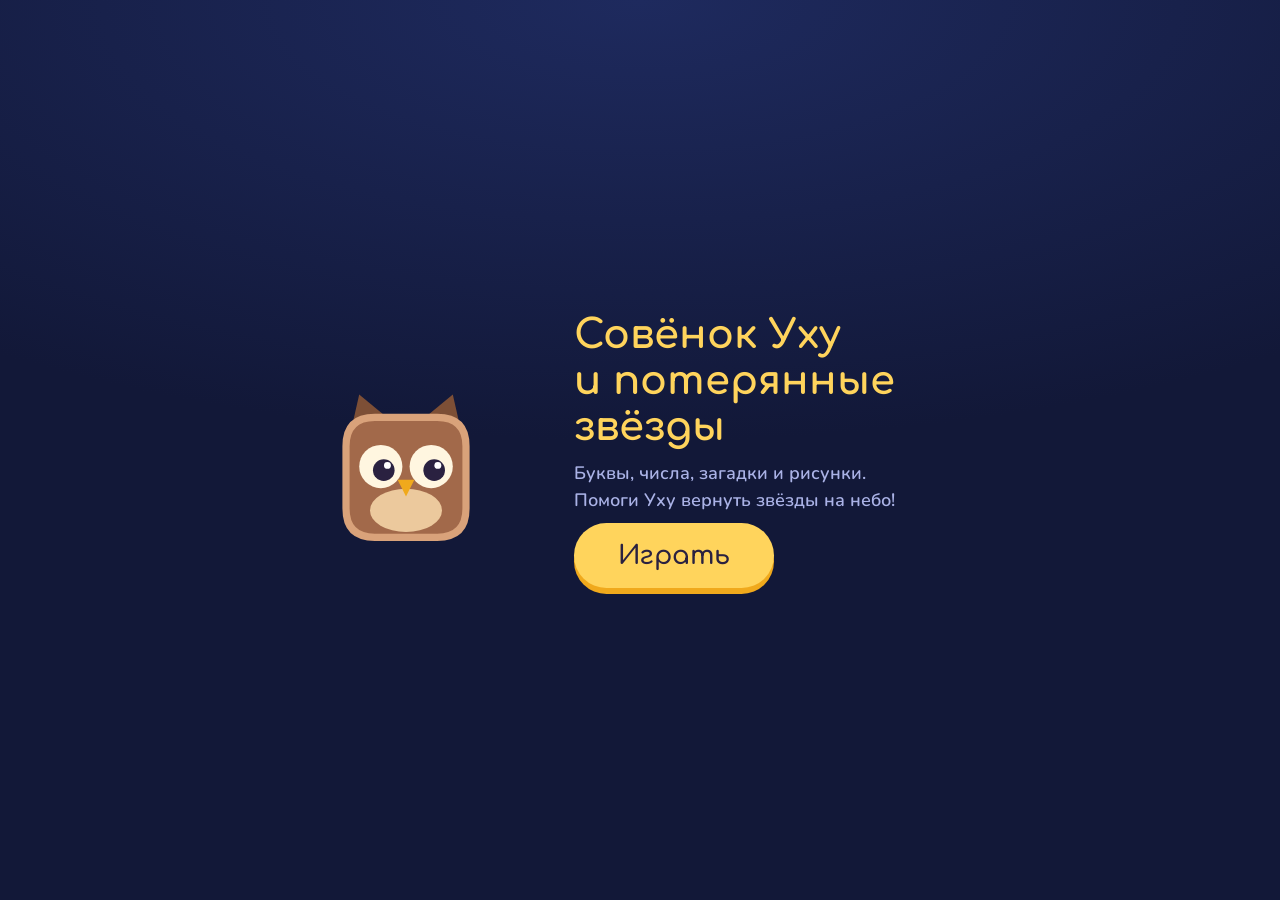
==== commit c9fdc4f7: "Kids game 9.2: show dictation commands from the first step Co-Authored-By: Claude Opus 5.5 <noreply@" ====
--- a/kidsgame/src/main/assets/index.html
+++ b/kidsgame/src/main/assets/index.html
@@ -2915,7 +2915,7 @@
 function openDict(){
   const f=DICT[(P.dict||0)%DICT.length],moves=dictMoves(f);
   D={f,moves,k:0,rem:moves[0].n,cur:[0,0],path:[[0,0]],wrong:0,drag:null,done:false};
-  $('#dictEnd').hidden=true;$('#dictCmds').hidden=false;show('dict');setTrack('elise');
+  $('#dictEnd').hidden=true;$('#dictCmds').hidden=false;dictCmdsHtml();show('dict');setTrack('elise');
   requestAnimationFrame(()=>{dictLayout();dictRender();dictLoop();say('Графический диктант! Слушай Уху и веди линию по клеточкам. Начинаем с красной точки. '+moveSay(moves[0]));});
 }
 function dictLayout(){
